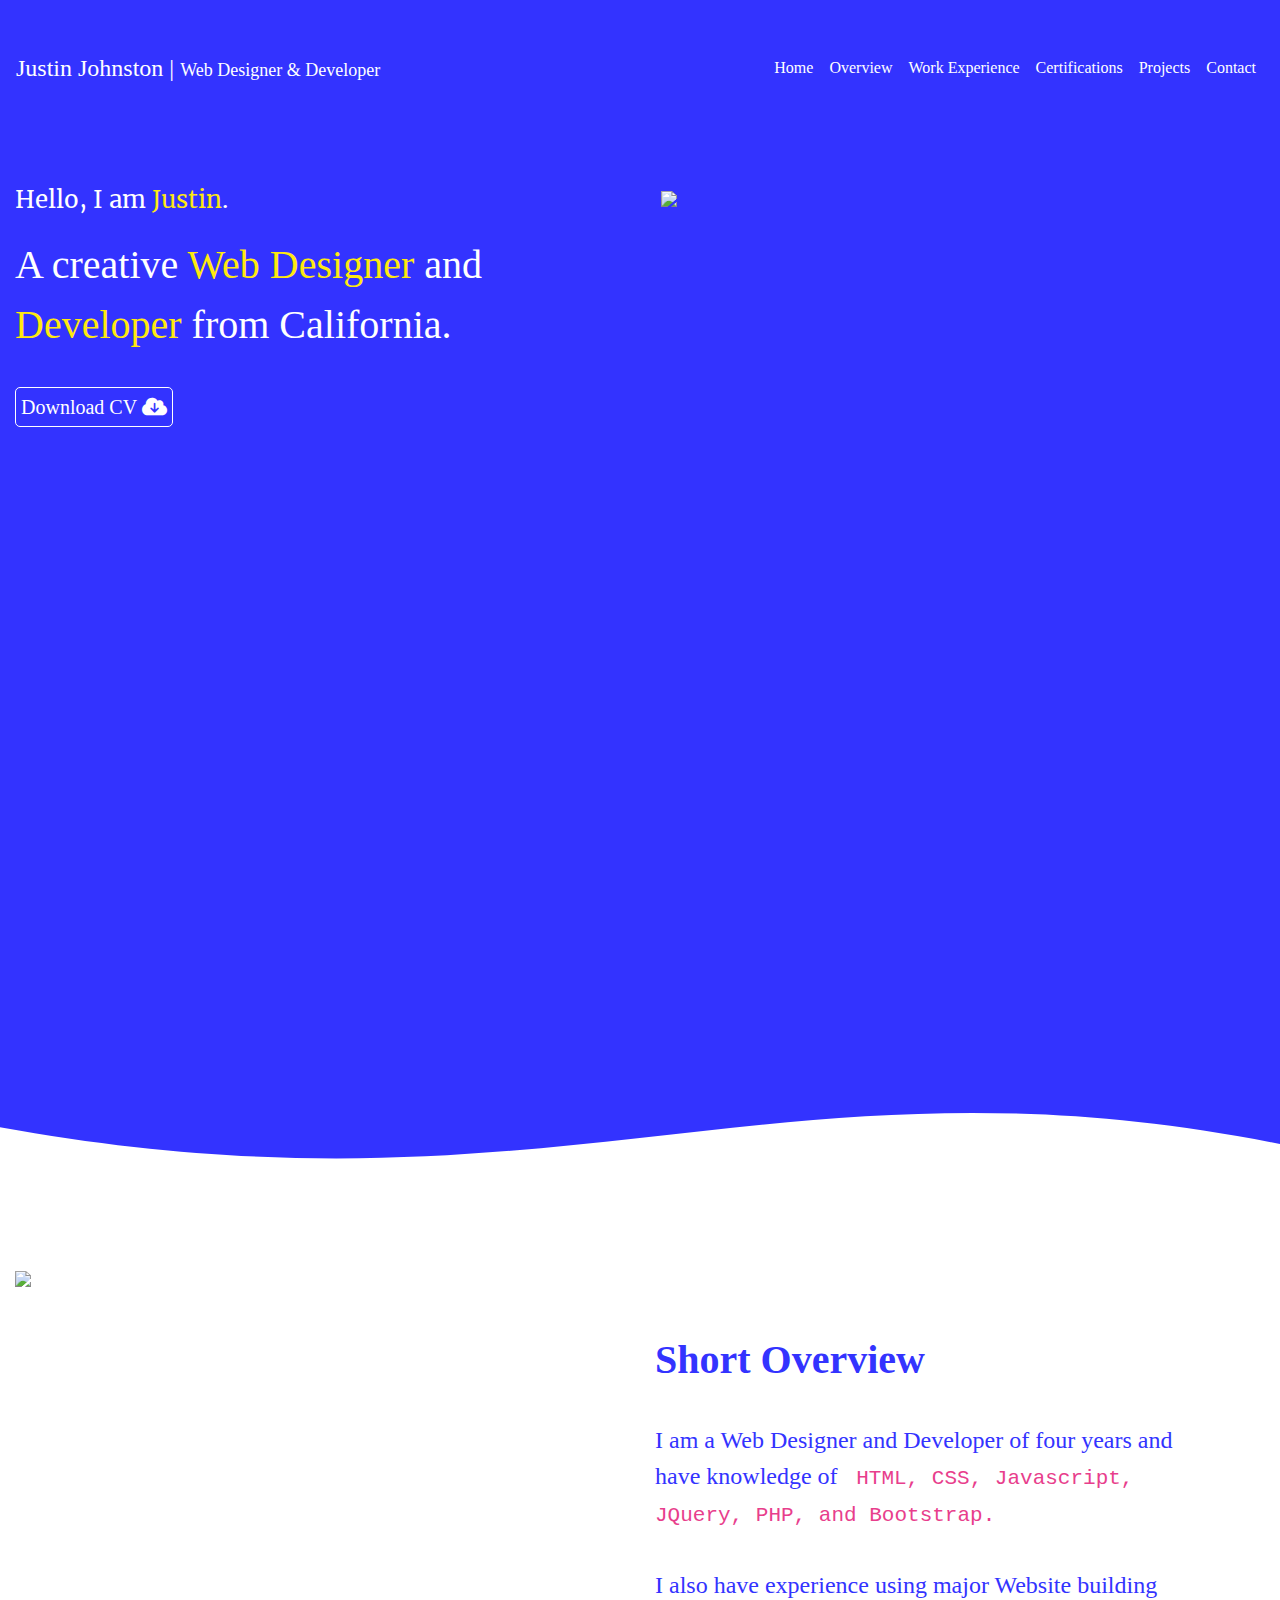
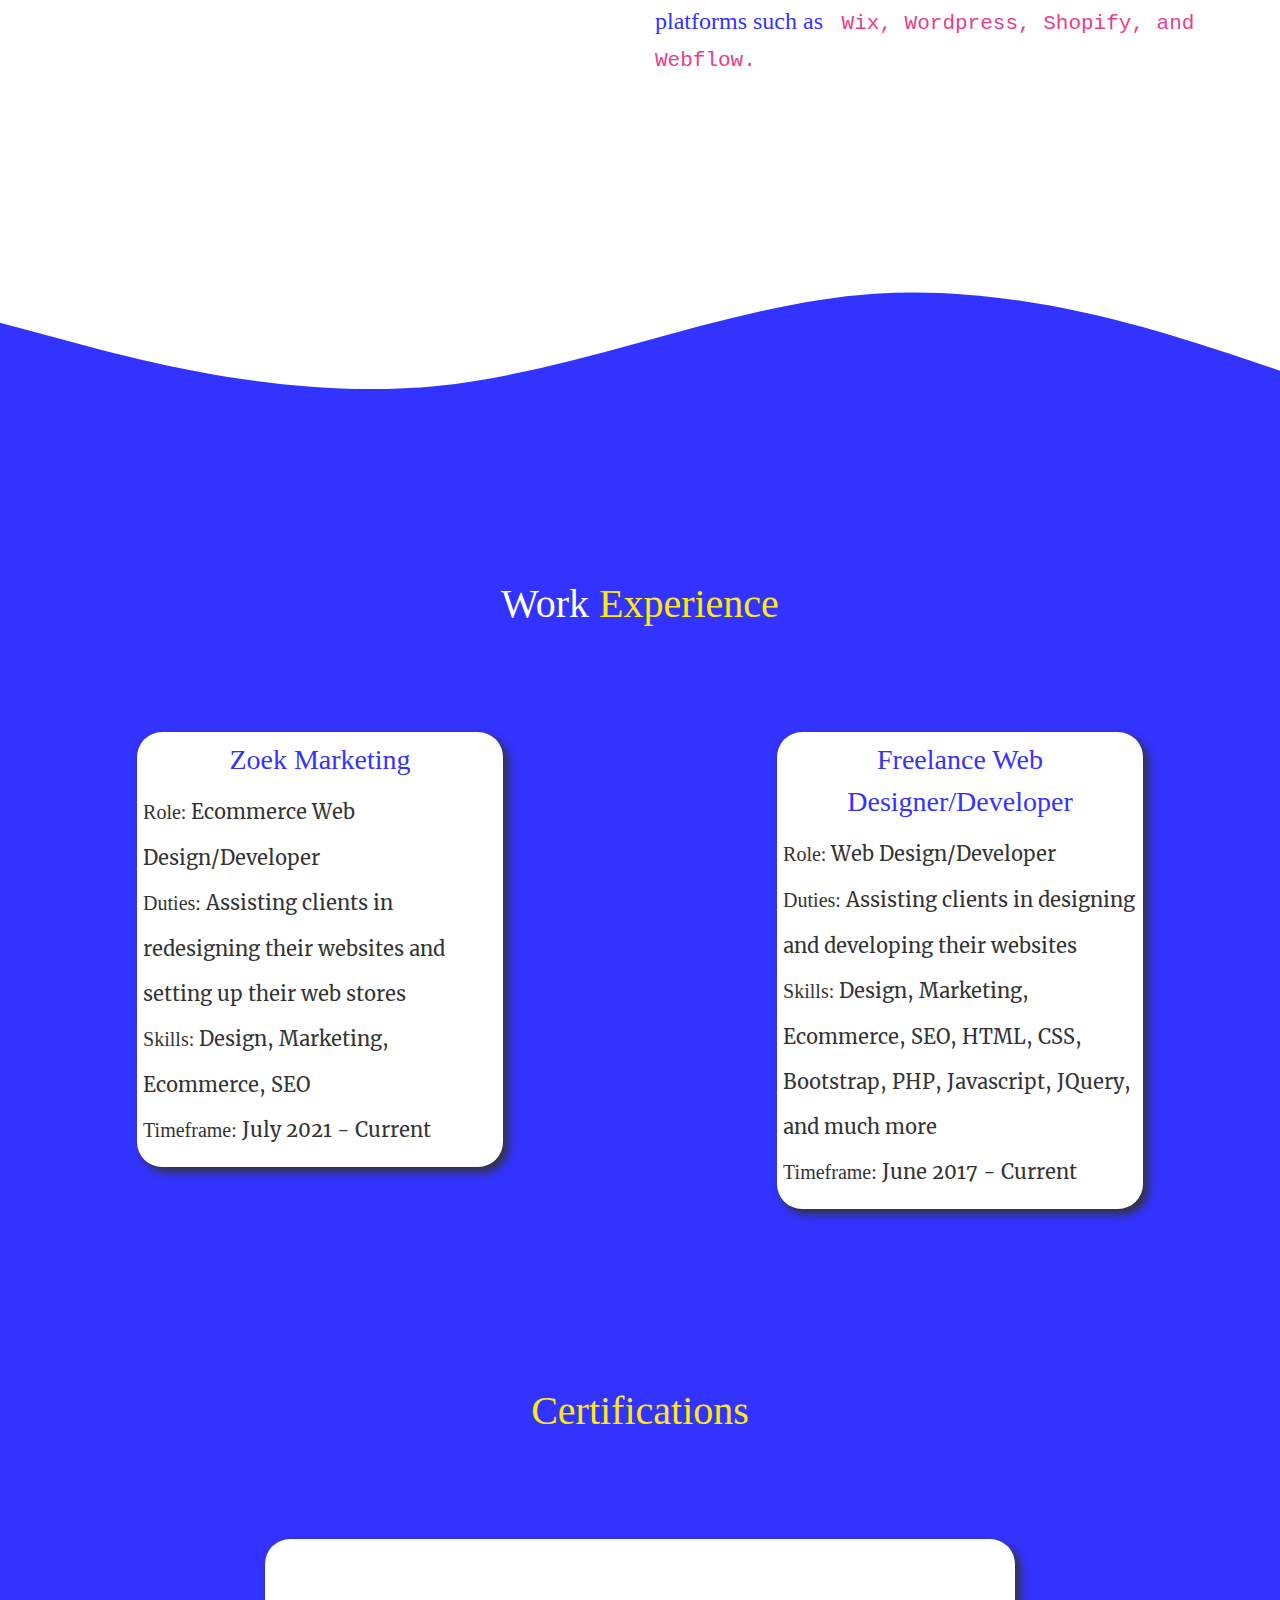
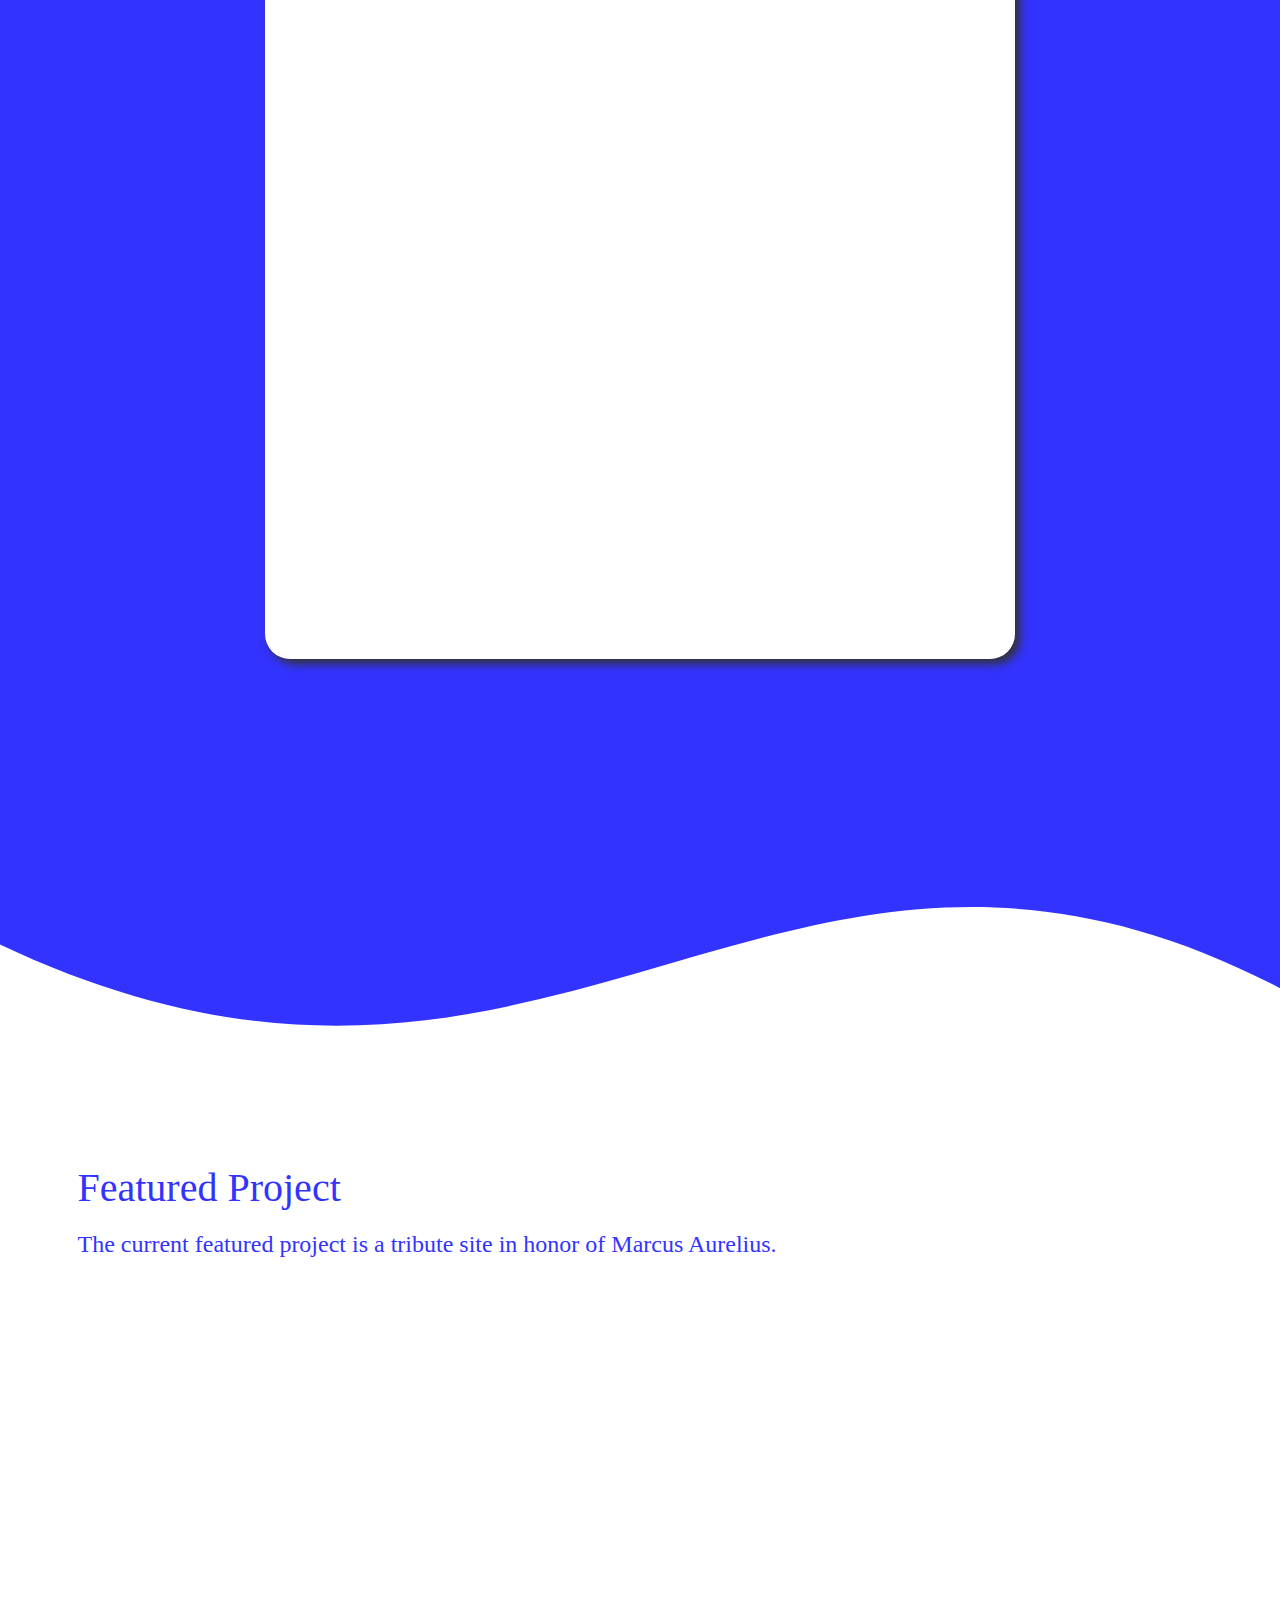
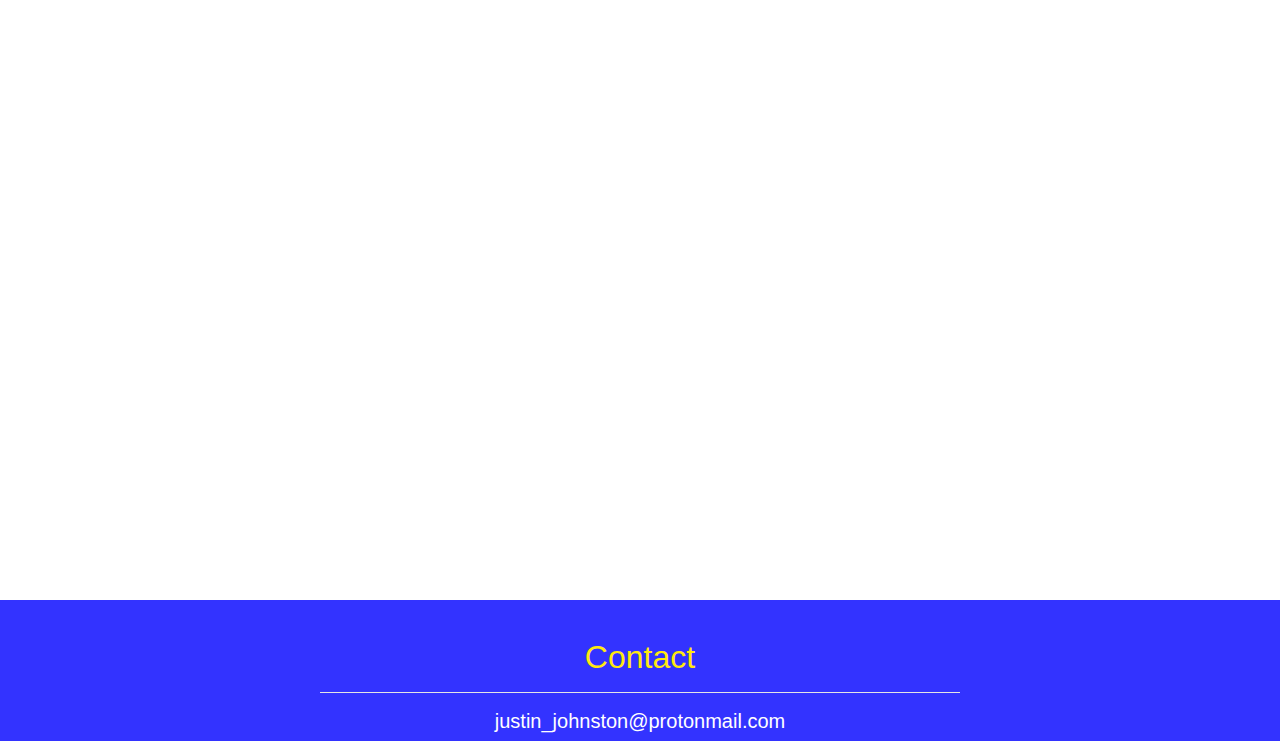
==== index.html @ cf61a72d "Add files via upload" ====
<!DOCTYPE html>
<html lang="en" dir="ltr">
  <head>
    <meta charset="utf-8">
    <meta name="viewport" content="width=device-width, initial-scale=1"/>
    <title>Resume | Justin Johnston</title>
    <link rel="stylesheet" href="https://maxcdn.bootstrapcdn.com/bootstrap/4.0.0/css/bootstrap.min.css" integrity="sha384-Gn5384xqQ1aoWXA+058RXPxPg6fy4IWvTNh0E263XmFcJlSAwiGgFAW/dAiS6JXm" crossorigin="anonymous">
<link rel="stylesheet" href="Justin.css" />


  </head>
  <body class="indexBody" id="bootstrap-override" data-spy="scroll" data-target=".navbar" data-offset="50">
    <div class="jumbotron-fluid">
        <nav class="navbar navbar-expand-lg sticky-top py-2" id="navvi" style="background-color: #3333ff;">
          <a class="navbar-brand Brnd" href="index.html">Justin Johnston | <span class="webDD"> Web Designer & Developer</span></a>
          <button class="navbar-toggler" type="button" data-toggle="collapse" data-target="#navbarSupportedContent" aria-controls="navbarSupportedContent" aria-expanded="false" aria-label="Toggle navigation">
    <span class="navbar-toggler-icon"></span>
  </button>
          <div class="collapse navbar-collapse" id="navbarSupportedContent">
            <ul class="navbar-nav ml-auto">
            <li class="nav-item">
              <a class="nav-link" href="#Home">Home<span class="sr-only">(current)</span></a>
            </li>
            <li class="nav-item">
              <a class="nav-link" href="#Overview">Overview</a>
            </li>
            <li class="nav-item">
              <a class="nav-link" href="#WorkExp">Work Experience</a>
            </li>
            <li class="nav-item">
              <a class="nav-link" href="#Certifications">Certifications</a>
            </li>
            <li class="nav-item">
              <a class="nav-link" href="#Projects">Projects</a>
            </li>
            <li class="nav-item">
              <a class="nav-link" href="#footer">Contact</a>
            </li>
            </ul>
          </div>
        </nav>
<div class="container-fluid" id="Home">
  <div class="row header">
    <div class="col-xs-12 col-lg-5 head1">
      <h4 class="heading2" style="font-family: Merriweather;">Hello, I am <span style="color: #FFE90F;">Justin</span>.</h4>
      <h1 class="heading1">A creative <span style="color: #FFE90F;">Web Designer</span> and <span style="color: #FFE90F;">Developer</span> from California.</h1><br>
      <button onclick="location.href='Justin-Johnston.pdf'">Download CV <span style="font-family: FontAwesome;"></span></button>
    </div>
    <div class="col-xs-12 col-lg-7 head2">
      <img src="images/test.png" class="justin"/>
    </div>
  </div> <!--row | Home-->
</div> <!--container-->

  <div class="container-fluid" style="background-color: white;">
  <div class="row">
    <div class="col" style="height: 150px; overflow: hidden; padding: 0; margin: 0;">
      <svg viewBox="0 0 500 150" preserveAspectRatio="none" style="height: 100%; width: 100vw;">
        <path d="M0.00,92.27 C216.83,192.92 304.30,8.39 500.00,109.03 L500.00,0.00 L0.00,0.00 Z" style="stroke: none;fill: #3333ff;">
        </path>
      </svg>
    </div>
  </div> <!--row | svg-->

  <div class="row" id="Overview">
    <div class="col" style="height: 9vh;">
    </div>
  </div> <!--row | placeholder-->

  <div class="row" style="background-color: white;">
    <div class="col">
      <img class="comp" src="images/web-dev.png"/>
    </div>
    <div class="col abt" style="padding: 5%;">
      <h1 class="heading1"><b>Short Overview</b></h1>
      <br>
      <h4 class="heading1">I am a Web Designer and Developer of four years and have knowledge of <code>&nbsp;HTML, CSS, Javascript, JQuery, PHP, and Bootstrap.</code><br><br> I also have experience using major Website building platforms such as <code>&nbsp;Wix, Wordpress, Shopify, and Webflow.</code></h4>
    </div>
  </div> <!--row | Short Overview-->

  <div class="row" style="background-color: white;">
    <div class="col wave" style="overflow: hidden; bottom: 0; padding: 0; margin: 0;">
      <svg xmlns="http://www.w3.org/2000/svg" viewBox="0 0 1440 320" style="height: 100%;"><path fill="#3333ff" fill-opacity="1" d="M0,192L80,213.3C160,235,320,277,480,261.3C640,245,800,171,960,160C1120,149,1280,203,1360,229.3L1440,256L1440,320L1360,320C1280,320,1120,320,960,320C800,320,640,320,480,320C320,320,160,320,80,320L0,320Z"></path></svg>
    </div>
  </div> <!--row | svg-->

  <div class="row" id="WorkExp" style="padding-top: 15vh; text-align: center; color: white;">
    <div class="col">
      <h1 class="heading1">Work <span style="color: #FFE90F;">Experience</span></h1>
    </div>
  </div> <!--row | Work Experience-->

  <div class="row" id="Boxes" style="padding-top: 10vh;">
    <div class="col-xs-12 col-md-6">
      <div class="box">
        <h3 class="heading1" style="font-family: LatoReg; text-align: center; color:#3333ff;">Zoek Marketing</h3>
        <h5 class="heading2" style="font-family: Merriweather;"><span style="font-family: LatoReg;">Role:</span> Ecommerce Web Design/Developer<br><span style="font-family:LatoReg;">Duties:</span> Assisting clients in redesigning their websites and setting up their web stores<br><span style="font-family: LatoReg;">Skills:</span> Design, Marketing, Ecommerce, SEO<br><span style="font-family: LatoReg;">Timeframe:</span> July 2021 - Current</h5>
      </div> <!--box-->
    </div> <!--col-->
    <div class="col-xs-12 col-md-6">
      <div class="box">
        <h3 class="heading1" style="font-family: LatoReg; text-align: center; color:#3333ff;">Freelance Web Designer/Developer</h3>
        <h5 class="heading2" style="font-family: Merriweather;"><span style="font-family: LatoReg;">Role:</span> Web Design/Developer<br><span style="font-family:LatoReg;">Duties:</span> Assisting clients in designing and developing their websites<br><span style="font-family: LatoReg;">Skills:</span> Design, Marketing, Ecommerce, SEO, HTML, CSS, Bootstrap, PHP, Javascript, JQuery, and much more<br><span style="font-family: LatoReg;">Timeframe:</span> June 2017 - Current</h5>
      </div> <!--box-->
    </div> <!--col-->
  </div> <!--row | Boxes-->

  <div class="row" id="Certifications" style="background-color: #3333ff; padding-top: 15vh; text-align: center; color: white;">
    <div class="col">
      <h1 class="heading1" style="color: #FFE90F;">Certifications</h1>
    </div>
  </div> <!--row-->

  <div class="row" style="padding-top: 10vh; padding-bottom: 5vh; background-color: #3333ff;">
    <div class="col" style="background-color: #3333ff">
      <div class="box certbox1">

      </div> <!--box-->
    </div> <!--col-->
  </div> <!--row-->

  <div class="row">
    <div class="col" style="padding: 0; margin: 0;">
      <svg viewBox="0 0 500 150" preserveAspectRatio="none" style="height: 100%; width: 100%;">
        <path d="M0.00,92.27 C216.83,192.92 304.30,8.39 500.00,109.03 L500.00,0.00 L0.00,0.00 Z" style="stroke: none;fill: #3333ff;">
        </path>
      </svg>
    </div>
  </div> <!--row | svg-->

  <div class="row" id="Projects">
    <div class="col-12" style="color: #3333ff;">
      <h1 class="heading1">Featured Project</h1>
      <h4 class="heading1">The current featured project is a tribute site in honor of Marcus Aurelius.</h4>
    </div>
    <div class="col-12 grid-container pt-5">
      <div class="no1" onclick="location.href='Tribute.html'">
      </div>
      <div class="no2" onclick="location.href='Tribute.html'">
      </div>
      <div class="no3" onclick="location.href='Tribute.html'">
      </div>
      <div class="no4" onclick="location.href='Tribute.html'">
      </div>
      <div class="no5" onclick="location.href='Tribute.html'">
      </div>
      <div class="no6" onclick="location.href='Tribute.html'">
      </div>
      <div class="no7" onclick="location.href='Tribute.html'">
      </div>
      <div class="no8" onclick="location.href='Tribute.html'">
      </div>
      <div class="no9" onclick="location.href='Tribute.html'">
      </div>
    </div>
  </div> <!--row | Projects-->
</div> <!--container -->


<div class="container-fluid">
          <div class="row" id="footer">
            <div class="col">
              <h3 class="aa" style="color: #FFE90F; text-align: center;">Contact</h3>
              <hr style="background-color: white; width: 50vw;">
              <h5 class="bb" style="color: white; text-align: center;"><a href="mailto:justin_johnston@protonmail.com" target="_blank" style="text-decoration: none; color: white;">justin_johnston@protonmail.com</a></h5>
            </div>

            </div>
        </div><!--row-->
</div> <!--container-->

        <script src="https://code.jquery.com/jquery-3.2.1.slim.min.js" integrity="sha384-KJ3o2DKtIkvYIK3UENzmM7KCkRr/rE9/Qpg6aAZGJwFDMVNA/GpGFF93hXpG5KkN" crossorigin="anonymous"></script>
        <script src="https://cdnjs.cloudflare.com/ajax/libs/popper.js/1.12.9/umd/popper.min.js" integrity="sha384-ApNbgh9B+Y1QKtv3Rn7W3mgPxhU9K/ScQsAP7hUibX39j7fakFPskvXusvfa0b4Q" crossorigin="anonymous"></script>
        <script src="https://maxcdn.bootstrapcdn.com/bootstrap/4.0.0/js/bootstrap.min.js" integrity="sha384-JZR6Spejh4U02d8jOt6vLEHfe/JQGiRRSQQxSfFWpi1MquVdAyjUar5+76PVCmYl" crossorigin="anonymous"></script>
  </body>
</html>
---- Justin.css ----
@font-face {
  font-family: Merriweather;
  src: url('Merriweather-Regular.ttf');
}
@font-face {
  font-family: LatoReg;
  src:url('Lato-Black.ttf');
}
@font-face {
  font-family: FontAwesome;
  src: url('FontAwesome.otf');
}
@font-face {
  font-family: TrajanRegular;
  src: url('TrajanRegular.ttf');
}
@font-face {
  font-family: TrajanBold;
  src: url('TrajanBold.ttf');
}


body {
  overflow-x: hidden;
  max-width: 100vw;
  background-color: #3333ff;
}
nav {
  min-height: 15vh;
  font-family: LatoReg;
}

.navbar-toggler-icon {
  color: white;
  font-family: FontAwesome;
  font-size: 1.15em;
  padding-top: 5px;
}

/* -- SMALL COMPUTER -- */
@media only screen and (max-width: 1200px) {
  .navbar ul li a {
    font-size: .95em;
  }
}
/* -- TABLET -- */
@media only screen and (max-width: 768px) {
  .navbar ul li a {
    font-size: .95em;
  }
}


.navbar ul li a {
color: white;}
@media only screen and (min-width:601px) {
.navbar ul li a:hover {
color:#FFE90F;}
}

.heading1 {
  font-family: LatoReg;
  line-height: 1.5;
}

.heading2 {
  font-family: LatoReg;
  line-height: 2.25;
}

button {
  padding-left: 1%;
  padding-right: 1%;
  padding-top: 0.8%;
  padding-bottom: 0.8%;
  border: 1px solid white;
  border-radius: 5px;
  background-color: #3333ff;
  font-family: LatoReg;
  font-size: 1.25em;
  transition: ease .5s;
  color: white;
  cursor: pointer;
}
button:hover {
  background-color: white;
  color: #3333ff;

}

.Brnd {
  font-size:1.5em;
  color: white;
}
@media only screen and (min-width: 601px) {
.Brnd:hover {
  color: #FFE90F;
}
}
@media only screen and (max-width: 600px) {
  .Brnd {
    font-size:1.2em;
  }
}
.webDD {
  font-size: .75em;
}
@media only screen and (max-width: 600px) {
  .webDD {
    font-size:.8em;
  }
}

.header {
  height: 100vh;
  color: white;
}
@media only screen and (max-width: 600px) {
  .header {
    height: 120vh;
  }
}


  .head1 {
    padding-top: 3%;
  }
  .head2 {
    padding-top: 4%;
    padding-left: 10%;
  }

/* -- TABLET -- */
@media only screen and (max-width: 768px) {}

/* -- MOBILE PHONE -- */
@media only screen and (max-width: 600px) {
  .head1 {
    padding-top: 0;
  }
  .head2 {
    padding-bottom: 0;
    padding-top: 5%;
  }
}

.justin {
  height: 50%;
  top: 0;
}


/* -- MOBILE PHONE -- */
@media only screen and (max-width: 600px) {
  .justin {
    height: 250px;
    width: 300px;
  }
}

#Overview {
  background-color: white;
}

.comp{
  animation: mover 1.5s infinite  alternate;
}
@keyframes mover {
    0% { transform: translateY(0); }
    100% { transform: translateY(-20px); }
}
@media only screen and (max-width:600px) {
  .comp {
    width: 90vw;
  }
}

.abt {
  color: #3333ff;
  font-family: Merriweather;
}

.wave {

}

#WorkExp {
  background-color: #3333ff;
}

#Boxes {
  padding-bottom: 3%;
  background-color: #3333ff;
}

.box {
  background-color: white;
  border-radius: 25px;
  padding: 1%;
  width: 60%;
  margin: auto;
  color: #333;
  box-shadow: 5px 5px 10px #333;
}
@media only screen and (max-width: 600px) {
  .box {
    margin-top: 1%;
    margin-bottom: 1%;
    width: 80vw;
  }
}

.certbox1 {
  background-image: url('images/RespWebDevCert.png');
  background-repeat: no-repeat;
  background-position: center;
  background-size: contain;
  height: 80vh;
}
@media only screen and (max-width: 600px) {
  .certbox1 {
    width: 90vw;
    height: 60vh;
    background-size: cover;
  }
}

#Projects {
  padding: 5%;
  height: auto;
}
@media only screen and (max-width: 600px) {
  #Projects {
  }
}

.grid-container {
  display: grid;
  grid-template-columns: repeat(3, auto);
  grid-template-rows: repeat(3, 30vh);
  grid-gap: 5px;
}

a.fill-div {
    display: block;
    height: 100%;
    width: 100%;
    text-decoration: none;
}

/* -- COMPUTER -- */
@media only screen and (min-width: 1220px) {
  .grid-container:hover > div {
    opacity: 0.5;
  }
  .grid-container:hover > div:hover {
    opacity: 1;
    transform: scale(1.05);
  }
  .grid-container > div {
    transition: 0.5s ease;
    cursor: pointer;
  }
}

/* -- MOBILE PHONE --*/
@media only screen and (max-width: 600px) {
  .grid-container {
    display: grid;
    grid-template-columns: auto;
    grid-template-rows: auto;
    grid-gap: 0;
  }
}

.no1, .no2, .no3, .no4, .no5, .no6, .no7, .no8, .no9 {
  background-image: url('images/head.jpg');
  background-repeat: no-repeat;
  background-size: 307%;
}

.no1 {
  background-position: 0% 0%;
}

.no2 {
  background-position: 49% 0%;
}

.no3 {
  background-position: 98% 0%;
}

.no4 {
  background-position: 0% 43%;
}

.no5 {
  background-position: 49% 43%;
}

.no6 {
  background-position: 98% 43%;
}

.no7 {
  background-position: 0% 87%;
}

.no8 {
  background-position: 49% 87%;
}

.no9 {
  background-position: 98% 87%;
}



/* !!!!!!!!!!!!!!!!!!!!!!!!!!!!!!!!!!!!!!!!!!!!!!!!!


Check so that above mobile portrait view there can still be boxes, but fewer of them to make the picture and change the background size


!!!!!!!!!!!!!!!!!!!!!!!!!!!!!!!!!!!!!!!!!!!!!!!!!!!!*/

/* -- TABLET -- */
@media only screen and (max-width: 768px) {
  .no1, .no2, .no3, .no4, .no5, .no6 {
    background-image: url('images/head.jpg');
    background-repeat: no-repeat;
    background-size: 310%;
  }

  .no1 {
    background-position: 0% 0%;
  }

  .no2 {
    background-position: 49% 0%;
  }

  .no3 {
    background-position: 98% 0%;
  }

  .no4 {
    background-position: 0% 75%;
  }

  .no5 {
    background-position: 49% 75%;
  }

  .no6 {
    background-position: 98% 75%;
  }

  .no7 {
    display: none;
  }

  .no8 {
    display: none;
  }

  .no9 {
    display: none;
  }
}

/* -- MOBILE PHONE -- */
@media only screen and (max-width: 600px) {
  .no1 {
    height: 100vh;
    width: 85vw;
    background-image: url('images/screenMA.png');
    background-repeat: no-repeat;
    background-size: cover;
    background-position: 20% 50%;
  }
  .no2, .no3, .no4, .no5, .no6, .no7, .no8, .no9 {
    display: none;
  }
}

.specialHeading {
  font-size: 2.5em;
  font-family: TrajanBold;
  line-height: 2.25;
  color: white;
  text-align: center;
}
@media only screen and (max-width: 600px) {
  .specialHeading {
    font-size: 2em;
  }
}

#footer {
  height: 10vh;
  margin-top: 3%;
  background-color: #3333ff;
}

/*--------------------------------------------------
Marcus Aurelius Page css
----------------------------------------------*/

.M-A-Head {
  background-image: url('images/marcusaurelius.jpg');
  background-repeat: no-repeat;
  background-size: cover;
  background-attachment: fixed;
  height: 100vh;
}

.butuh {
  height: 100%;
  width: 100%;
  padding-top: 3%;
  padding-left: 15%;
  font-family: TrajanBold;
  text-align: center;
  color: white;
}
@media only screen and (max-width: 600px) {
  .M-A-Head {
    background-position: 40% 50%;
  }
  .butuh {
    height: 100%;
    width: 100%;
    padding-top: 20%;
    padding-left: 0;
    font-family: TrajanBold;
    text-align: center;
    color: white;
  }
}

.maintro {
  height: auto;
}
@media only screen and (max-width: 600px) {
  .maintro {
    height:auto;
  }
}

.ma1 {
  padding: 3%;
}

.ma2 {
  background: url('images/ma.jpg');
  background-attachment: fixed;
  background-position: 50% 40%;
  background-repeat: no-repeat;
  background-size: cover;
}



.madivide {
  height: 100vh;
}

.ma3 {
  background: url('images/ma6.jpg');
  background-attachment: fixed;
  background-position: top center;
  background-repeat: no-repeat;
  background-size: cover;
}




.ma4 {
  padding: 3%;
}
@media only screen and (max-width: 600px) {
  .ma4 {
    padding-top: 0;
  }
}

.ma5 {
    background: url('images/med.jpg');
    background-attachment: fixed;
    background-repeat: no-repeat;
    background-position: -30% 50%;
    background-size: contain;

}

.mamed {
  height: 100vh;
}

.ma6 {
  padding: 5%;
  background-color: black;
  color: white;
}

.ma7 {
  background: url('images/ma1.jpg');
  background-attachment: fixed;
  background-repeat: no-repeat;
  background-size: cover;
  height: 100vh;
}

.ma8 {
  padding: 3%;
}

.aa {
  font-size: 2em;
}

.bb {
  font-size: 1.25em;
}

@media only screen and (max-width: 600px) {
  .aa {
    font-size: 1.8em;
  }
}

@media only screen and (max-width: 600px) {
  .bb {
    font-size: 1.1em;
  }
}

@media only screen and (max-width: 600px) {
  .ma3 {
    background: url('images/ma6.jpg');
    background-attachment: fixed;
    background-position: left;
    background-repeat: no-repeat;
    background-size: cover;
    height: 80vh;
  }
  .ma5 {
    background: url('images/med.jpg');
    background-attachment: fixed;
    background-repeat: no-repeat;
    background-position: center;
    background-size: cover;
    height: 100vh;
  }
  .ma6 {
    height: 100vh;
  }
}
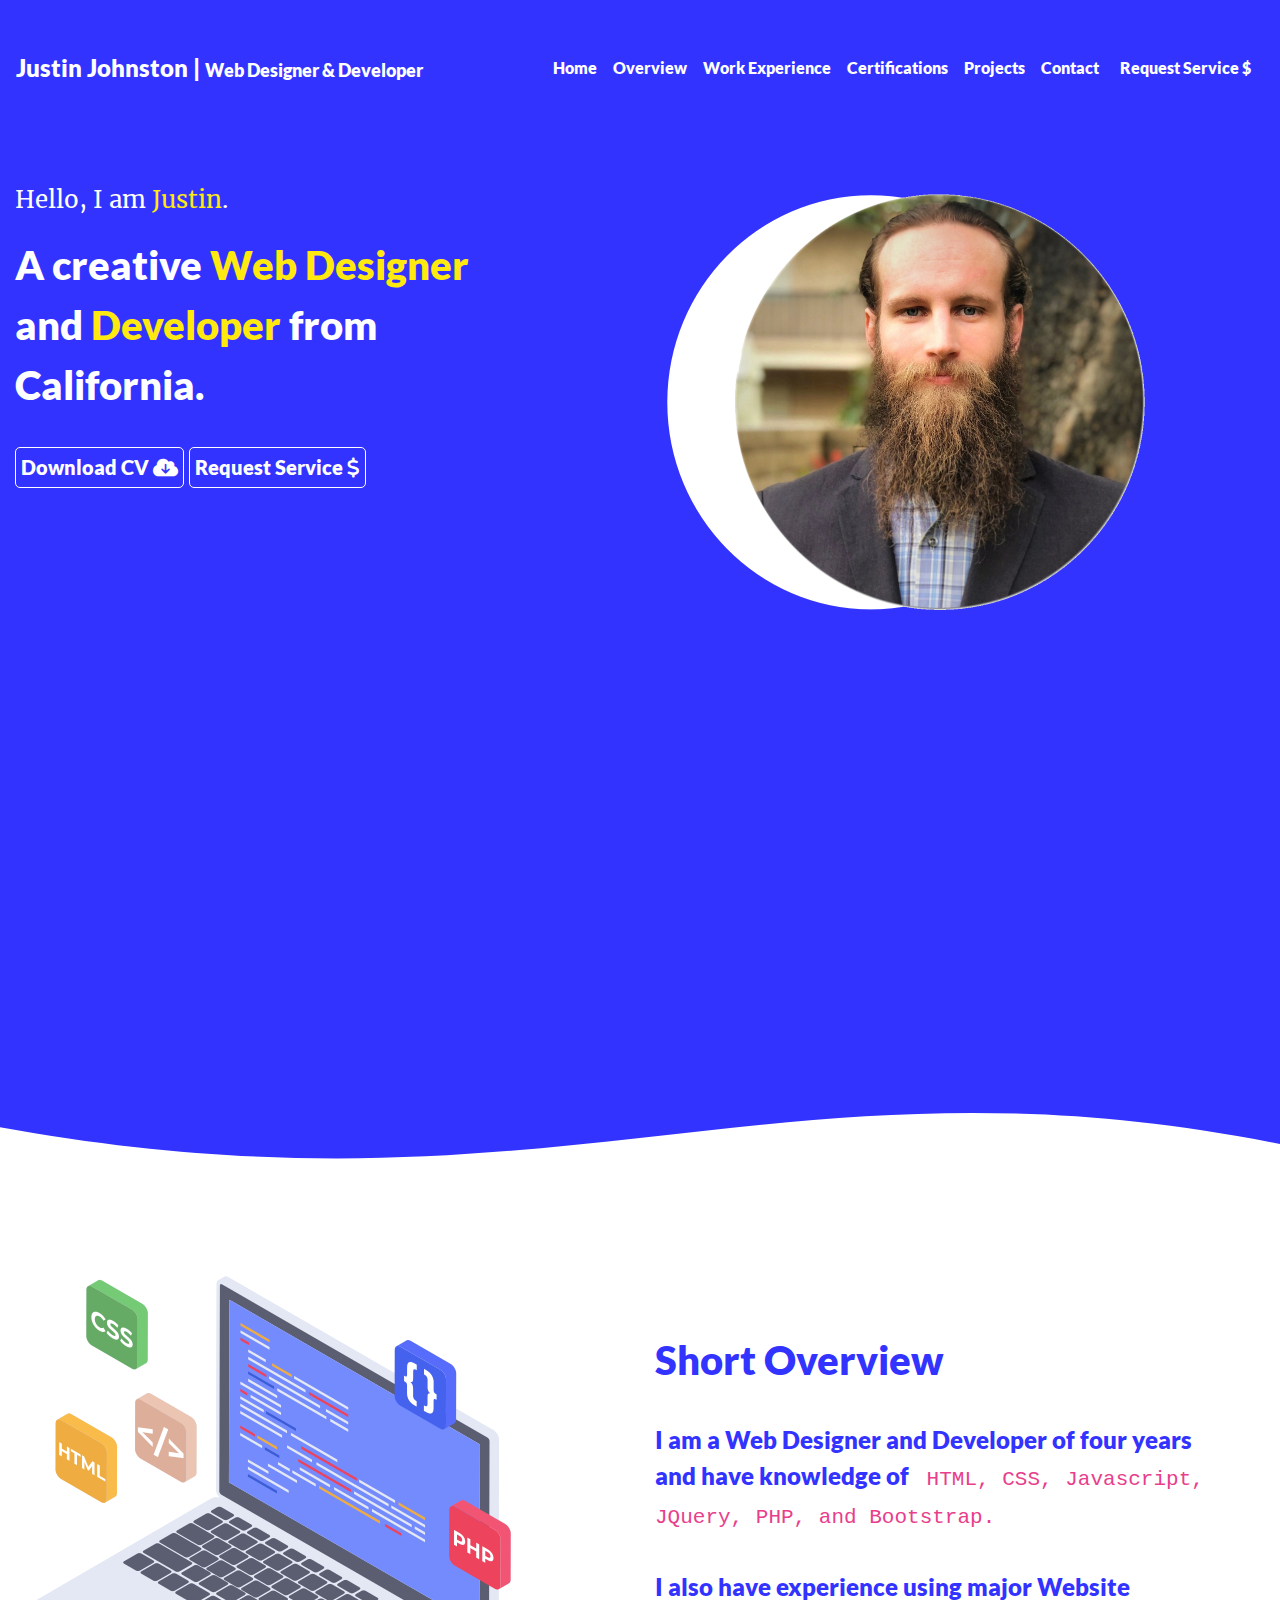
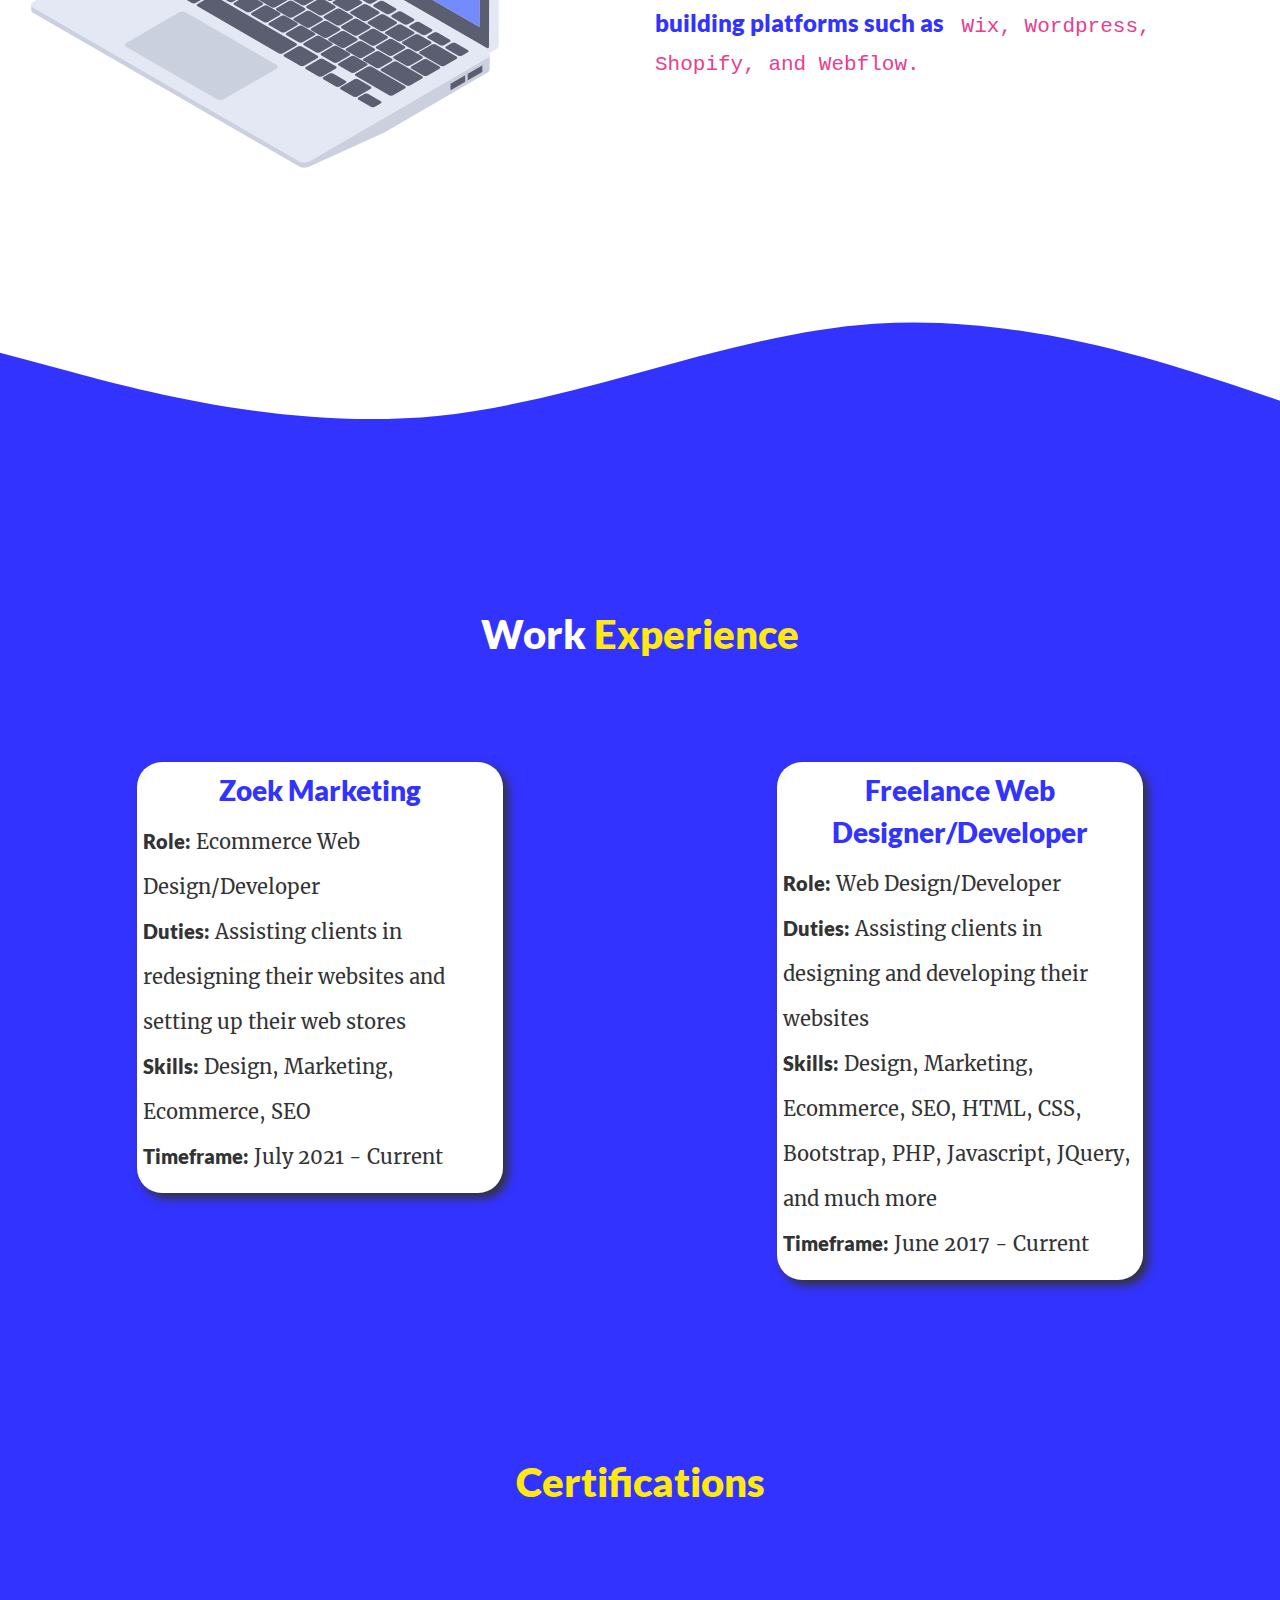
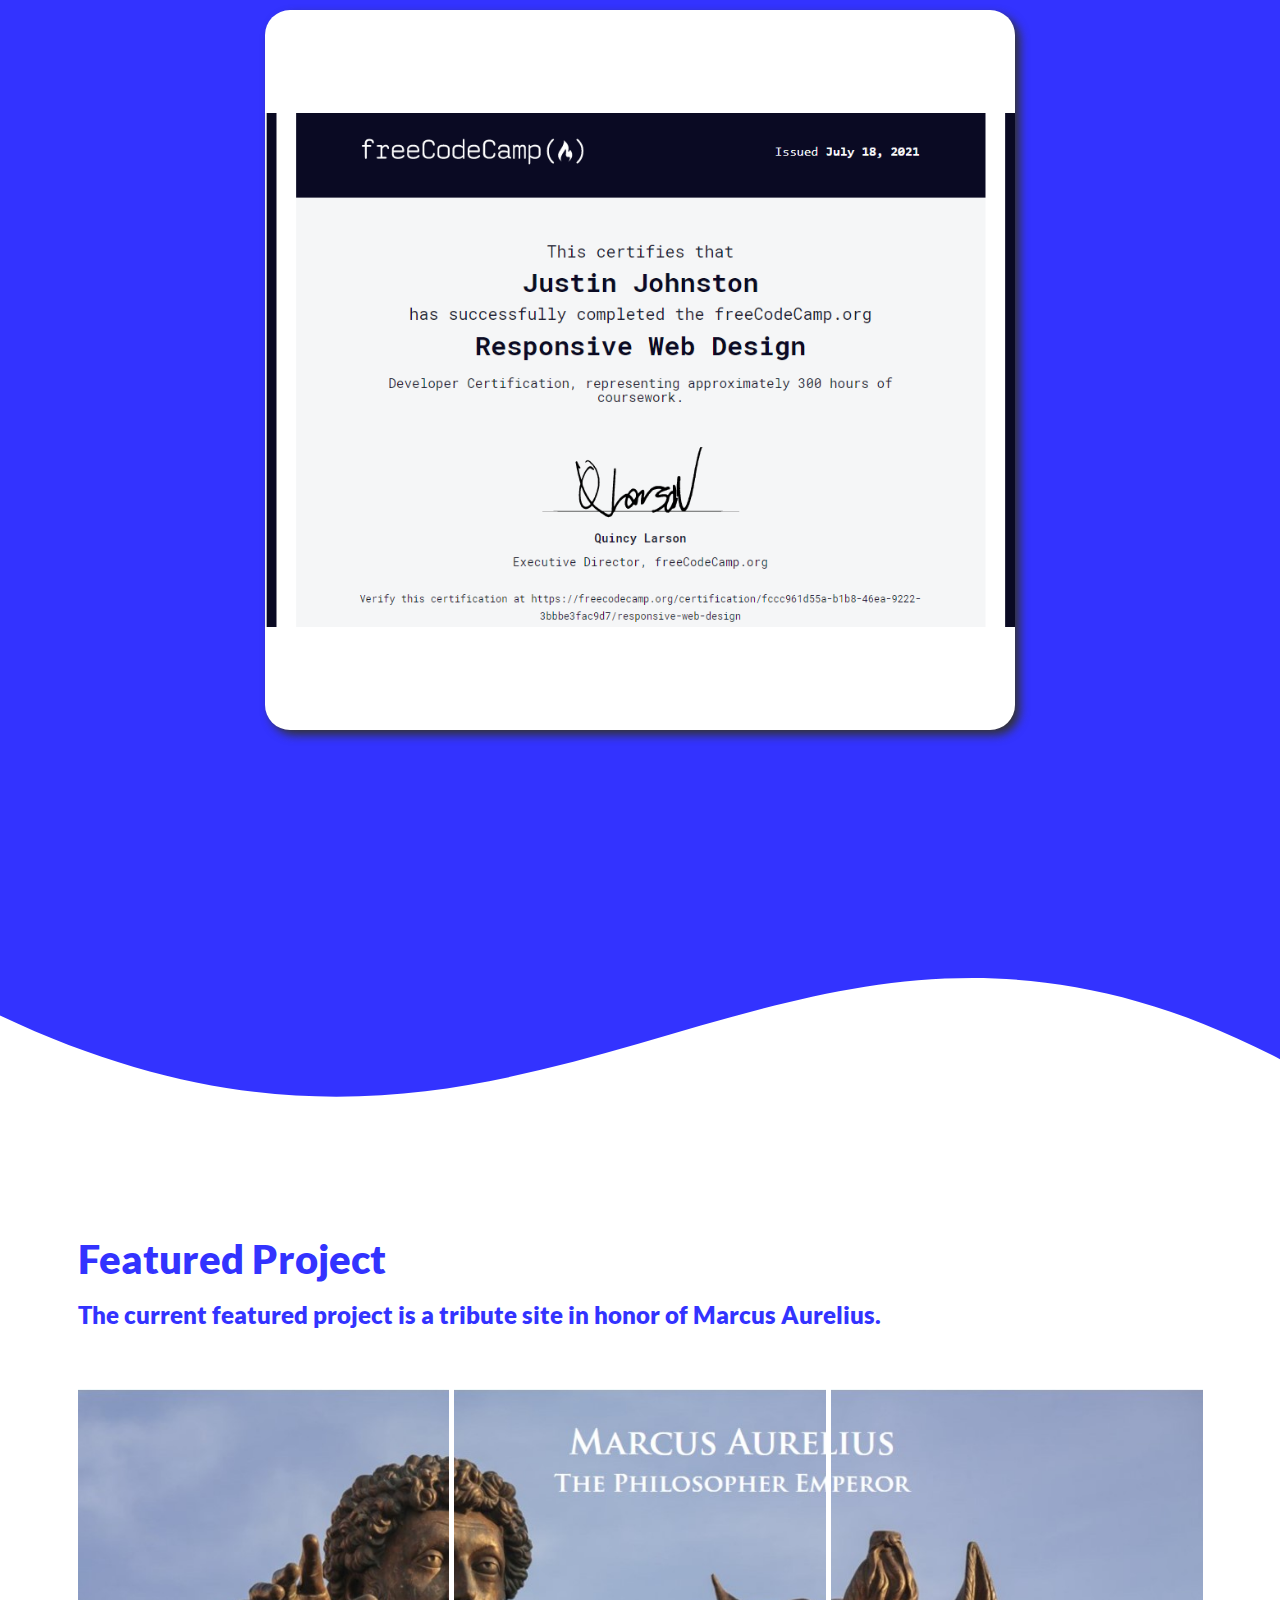
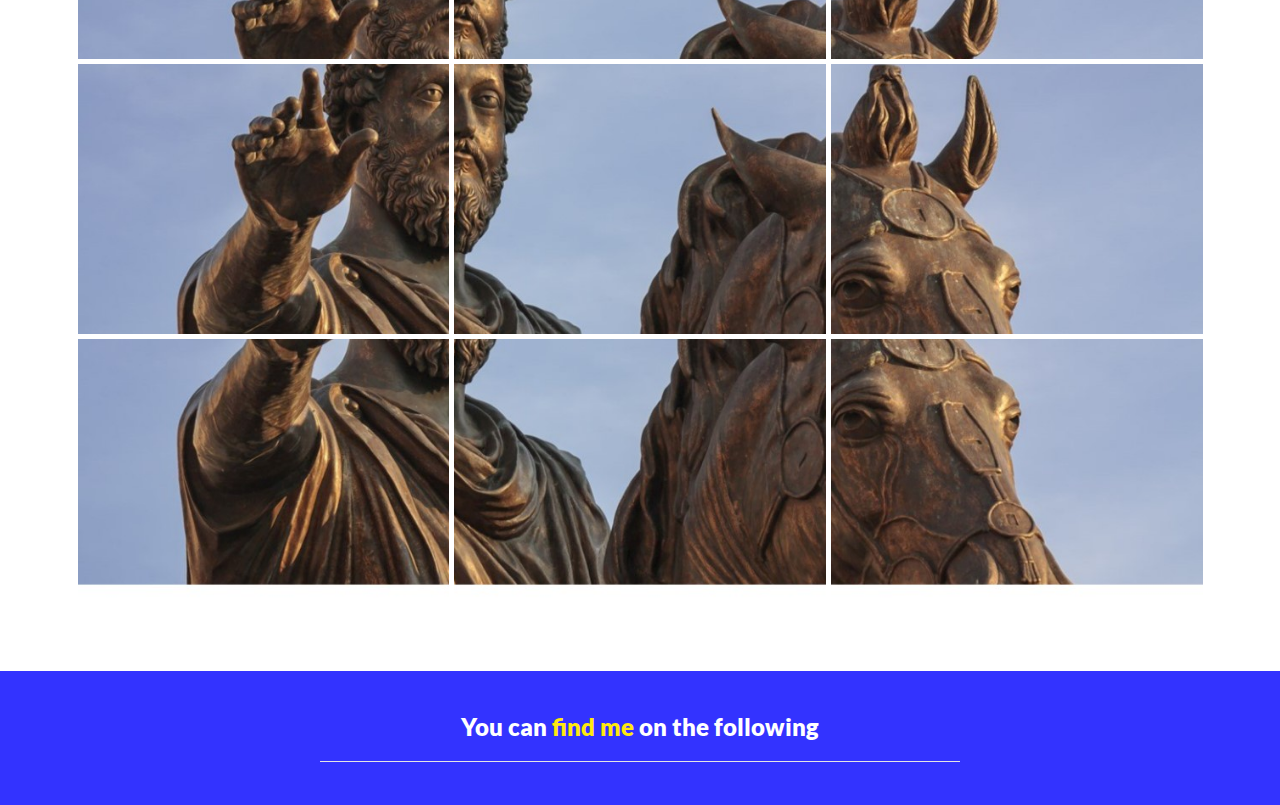
==== commit d8ea59cb: "Updated index.html" ====
--- a/index.html
+++ b/index.html
@@ -1,176 +1,185 @@
 <!DOCTYPE html>
-<html lang="en" dir="ltr">
-  <head>
-    <meta charset="utf-8">
-    <meta name="viewport" content="width=device-width, initial-scale=1"/>
-    <title>Resume | Justin Johnston</title>
-    <link rel="stylesheet" href="https://maxcdn.bootstrapcdn.com/bootstrap/4.0.0/css/bootstrap.min.css" integrity="sha384-Gn5384xqQ1aoWXA+058RXPxPg6fy4IWvTNh0E263XmFcJlSAwiGgFAW/dAiS6JXm" crossorigin="anonymous">
-<link rel="stylesheet" href="Justin.css" />
+<html dir="ltr" lang="en">
 
+<head>
+	<meta charset="utf-8">
+	<meta content="width=device-width, initial-scale=1" name="viewport">
+	<title>Resume | Justin Johnston</title>
+	<link href="https://maxcdn.bootstrapcdn.com/bootstrap/4.0.0/css/bootstrap.min.css" rel="stylesheet">
+	<link href="Justin.css" rel="stylesheet"> </head>
 
-  </head>
-  <body class="indexBody" id="bootstrap-override" data-spy="scroll" data-target=".navbar" data-offset="50">
-    <div class="jumbotron-fluid">
-        <nav class="navbar navbar-expand-lg sticky-top py-2" id="navvi" style="background-color: #3333ff;">
-          <a class="navbar-brand Brnd" href="index.html">Justin Johnston | <span class="webDD"> Web Designer & Developer</span></a>
-          <button class="navbar-toggler" type="button" data-toggle="collapse" data-target="#navbarSupportedContent" aria-controls="navbarSupportedContent" aria-expanded="false" aria-label="Toggle navigation">
-    <span class="navbar-toggler-icon"></span>
-  </button>
-          <div class="collapse navbar-collapse" id="navbarSupportedContent">
-            <ul class="navbar-nav ml-auto">
-            <li class="nav-item">
-              <a class="nav-link" href="#Home">Home<span class="sr-only">(current)</span></a>
-            </li>
-            <li class="nav-item">
-              <a class="nav-link" href="#Overview">Overview</a>
-            </li>
-            <li class="nav-item">
-              <a class="nav-link" href="#WorkExp">Work Experience</a>
-            </li>
-            <li class="nav-item">
-              <a class="nav-link" href="#Certifications">Certifications</a>
-            </li>
-            <li class="nav-item">
-              <a class="nav-link" href="#Projects">Projects</a>
-            </li>
-            <li class="nav-item">
-              <a class="nav-link" href="#footer">Contact</a>
-            </li>
-            </ul>
-          </div>
-        </nav>
-<div class="container-fluid" id="Home">
-  <div class="row header">
-    <div class="col-xs-12 col-lg-5 head1">
-      <h4 class="heading2" style="font-family: Merriweather;">Hello, I am <span style="color: #FFE90F;">Justin</span>.</h4>
-      <h1 class="heading1">A creative <span style="color: #FFE90F;">Web Designer</span> and <span style="color: #FFE90F;">Developer</span> from California.</h1><br>
-      <button onclick="location.href='Justin-Johnston.pdf'">Download CV <span style="font-family: FontAwesome;"></span></button>
-    </div>
-    <div class="col-xs-12 col-lg-7 head2">
-      <img src="images/test.png" class="justin"/>
-    </div>
-  </div> <!--row | Home-->
-</div> <!--container-->
+<body class="indexBody" data-offset="50" data-spy="scroll" data-target=".navbar" id="bootstrap-override">
+	<div class="jumbotron-fluid">
+		<nav class="navbar navbar-expand-lg sticky-top py-2" id="navvi" style="background-color: #3333ff;"> <a class="navbar-brand Brnd" href="index.html">Justin Johnston | <span class="webDD">Web Designer & Developer</span></a>
+			<button aria-controls="navbarSupportedContent" aria-expanded="false" aria-label="Toggle navigation" class="navbar-toggler" data-target="#navbarSupportedContent" data-toggle="collapse" type="button"><span class="navbar-toggler-icon"></span></button>
+			<div class="collapse navbar-collapse" id="navbarSupportedContent">
+				<ul class="navbar-nav ml-auto">
+					<li class="nav-item"> <a class="nav-link" href="#Home">Home<span class="sr-only">(current)</span></a> </li>
+					<li class="nav-item"> <a class="nav-link" href="#Overview">Overview</a> </li>
+					<li class="nav-item"> <a class="nav-link" href="#WorkExp">Work Experience</a> </li>
+					<li class="nav-item"> <a class="nav-link" href="#Certifications">Certifications</a> </li>
+					<li class="nav-item"> <a class="nav-link" href="#Projects">Projects</a> </li>
+					<li class="nav-item"> <a class="nav-link" href="#footer">Contact</a> </li>
+				</ul>
+				<a href="https://fiverr.com/justin_johnston"><button class="btn buyNowBtnNav my-2 my-sm-0" type="submit">Request Service $</button></a>
+			</div>
+		</nav>
+		<div class="container-fluid" id="Home">
+			<div class="row header">
+				<div class="col-xs-12 col-lg-5 head1">
+					<h4 class="heading2" style="font-family: Merriweather;">Hello, I am <span style="color: #FFE90F;">Justin</span>.</h4>
+					<h1 class="heading1">A creative <span style="color: #FFE90F;">Web Designer</span> and <span style="color: #FFE90F;">Developer</span> from California.</h1>
+					<br>
+					<button onclick="location.href='Justin-Johnston.pdf'">Download CV <span style="font-family: FontAwesome;"></span></button>
+					<a href="https://fiverr.com/justin_johnston"><button class="buyNowBtn" type="submit" value="">Request Service <span style="font-family: FontAwesome;">$</span></button></a>
+				</div>
+				<div class="col-xs-12 col-lg-7 head2"><img class="justin" src="images/test.png"> </div>
+			</div>
+			<!--row | Home-->
+		</div>
+		<!--container-->
+		<div class="container-fluid" style="background-color: white;">
+			<div class="row">
+				<div class="col" style="height: 150px; overflow: hidden; padding: 0; margin: 0;">
+					<svg preserveaspectratio="none" style="height: 100%; width: 100vw;" viewbox="0 0 500 150">
+						<path d="M0.00,92.27 C216.83,192.92 304.30,8.39 500.00,109.03 L500.00,0.00 L0.00,0.00 Z" style="stroke: none;fill: #3333ff;"> </path>
+					</svg>
+				</div>
+			</div>
+			<!--row | svg-->
+			<div class="row" id="Overview">
+				<div class="col" style="height: 9vh;"> </div>
+			</div>
+			<!--row | placeholder-->
+			<div class="row" style="background-color: white;">
+				<div class="col"><img class="comp" src="images/web-dev.png"> </div>
+				<div class="col abt" style="padding: 5%;">
+					<h1 class="heading1"><b>Short Overview</b>
+					</h1>
+					<br>
+					<h4 class="heading1">I am a Web Designer and Developer of four years and have knowledge of <code>&nbsp;HTML, CSS, Javascript, JQuery, PHP, and Bootstrap.</code><br>
+					<br>
+					I also have experience using major Website building platforms such as <code>&nbsp;Wix, Wordpress, Shopify, and Webflow.</code></h4> </div>
+			</div>
+			<!--row | Short Overview-->
+			<div class="row" style="background-color: white;">
+				<div class="col wave" style="overflow: hidden; bottom: 0; padding: 0; margin: 0;">
+					<svg style="height: 100%;" viewbox="0 0 1440 320" xmlns="http://www.w3.org/2000/svg">
+						<path d="M0,192L80,213.3C160,235,320,277,480,261.3C640,245,800,171,960,160C1120,149,1280,203,1360,229.3L1440,256L1440,320L1360,320C1280,320,1120,320,960,320C800,320,640,320,480,320C320,320,160,320,80,320L0,320Z" fill="#3333ff" fill-opacity="1"> </path>
+					</svg>
+				</div>
+			</div>
+			<!--row | svg-->
+			<div class="row" id="WorkExp" style="padding-top: 15vh; text-align: center; color: white;">
+				<div class="col">
+					<h1 class="heading1">Work <span style="color: #FFE90F;">Experience</span></h1> </div>
+			</div>
+			<!--row | Work Experience-->
+			<div class="row" id="Boxes" style="padding-top: 10vh;">
+				<div class="col-xs-12 col-md-6">
+					<div class="box">
+						<h3 class="heading1" style="font-family: LatoReg; text-align: center; color:#3333ff;">Zoek Marketing</h3>
+						<h5 class="heading2" style="font-family: Merriweather;"><span style="font-family: LatoReg;">Role:</span> Ecommerce Web Design/Developer<br>
+						<span style="font-family:LatoReg;">Duties:</span> Assisting clients in redesigning their websites and setting up their web stores<br>
+						<span style="font-family: LatoReg;">Skills:</span> Design, Marketing, Ecommerce, SEO<br>
+						<span style="font-family: LatoReg;">Timeframe:</span> July 2021 - Current</h5> </div>
+					<!--box-->
+				</div>
+				<!--col-->
+				<div class="col-xs-12 col-md-6">
+					<div class="box">
+						<h3 class="heading1" style="font-family: LatoReg; text-align: center; color:#3333ff;">Freelance Web Designer/Developer</h3>
+						<h5 class="heading2" style="font-family: Merriweather;"><span style="font-family: LatoReg;">Role:</span> Web Design/Developer<br>
+						<span style="font-family:LatoReg;">Duties:</span> Assisting clients in designing and developing their websites<br>
+						<span style="font-family: LatoReg;">Skills:</span> Design, Marketing, Ecommerce, SEO, HTML, CSS, Bootstrap, PHP, Javascript, JQuery, and much more<br>
+						<span style="font-family: LatoReg;">Timeframe:</span> June 2017 - Current</h5> </div>
+					<!--box-->
+				</div>
+				<!--col-->
+			</div>
+			<!--row | Boxes-->
+			<div class="row" id="Certifications" style="background-color: #3333ff; padding-top: 15vh; text-align: center; color: white;">
+				<div class="col">
+					<h1 class="heading1" style="color: #FFE90F;">Certifications</h1> </div>
+			</div>
+			<!--row-->
+			<div class="row" style="padding-top: 10vh; padding-bottom: 5vh; background-color: #3333ff;">
+				<div class="col" style="background-color: #3333ff">
+					<div class="box certbox1"> </div>
+					<!--box-->
+				</div>
+				<!--col-->
+			</div>
+			<!--row-->
+			<div class="row">
+				<div class="col" style="padding: 0; margin: 0;">
+					<svg preserveaspectratio="none" style="height: 100%; width: 100%;" viewbox="0 0 500 150">
+						<path d="M0.00,92.27 C216.83,192.92 304.30,8.39 500.00,109.03 L500.00,0.00 L0.00,0.00 Z" style="stroke: none;fill: #3333ff;"> </path>
+					</svg>
+				</div>
+			</div>
+			<!--row | svg-->
+			<div class="row" id="Projects">
+				<div class="col-12" style="color: #3333ff;">
+					<h1 class="heading1">Featured Project</h1>
+					<h4 class="heading1">The current featured project is a tribute site in honor of Marcus Aurelius.</h4> </div>
+				<div class="col-12 grid-container pt-5">
+					<div class="no1" onclick="location.href='Tribute.html'"> </div>
+					<div class="no2" onclick="location.href='Tribute.html'"> </div>
+					<div class="no3" onclick="location.href='Tribute.html'"> </div>
+					<div class="no4" onclick="location.href='Tribute.html'"> </div>
+					<div class="no5" onclick="location.href='Tribute.html'"> </div>
+					<div class="no6" onclick="location.href='Tribute.html'"> </div>
+					<div class="no7" onclick="location.href='Tribute.html'"> </div>
+					<div class="no8" onclick="location.href='Tribute.html'"> </div>
+					<div class="no9" onclick="location.href='Tribute.html'"> </div>
+				</div>
+			</div>
+			<!--row | Projects-->
+		</div>
+		<!--container -->
+		<div class="container-fluid">
+			<div class="row" id="footer">
+				<div class="col" style="padding-bottom: 3vh;">
+					<h4 class="heading1" style="color: white; text-align:center;">You can <span style="color: #FFE90F;">find me</span> on the following</h4>
+					<hr style="background-color: white; width: 50vw;">
+					<a href="mailto:justin_johnston@protonmail.com" target="_blank">
+						<div class="emailSVG"></div>
+					</a>
+					<a href="https://github.com/JustinJohnston" target="_blank">
+						<div class="githubSVG"></div>
+					</a>
+					<a href="https://fiverr.com/justin_johnston" target="_blank">
+						<div class="fiverrSVG"></div>
+					</a>
+					<a href="https://app.usebraintrust.com/talent/37785/" target="_blank">
+						<div class="btrstSVG"></div>
+					</a>
+					<a href="https://www.linkedin.com/in/justin-johnston-032319217/" target="_blank">
+						<div class="linkedinSVG"></div>
+					</a>
+				</div>
+			</div>
+		</div>
+		<!--row-->
+	</div>
+	<!--container-->
+	<script>
+	var btn = document.querySelector(".buyNowBtn");
 
-  <div class="container-fluid" style="background-color: white;">
-  <div class="row">
-    <div class="col" style="height: 150px; overflow: hidden; padding: 0; margin: 0;">
-      <svg viewBox="0 0 500 150" preserveAspectRatio="none" style="height: 100%; width: 100vw;">
-        <path d="M0.00,92.27 C216.83,192.92 304.30,8.39 500.00,109.03 L500.00,0.00 L0.00,0.00 Z" style="stroke: none;fill: #3333ff;">
-        </path>
-      </svg>
-    </div>
-  </div> <!--row | svg-->
+	btn.addEventListener("mouseover", function() {
+	  this.textContent = "Only Cost $25/hr!";
+	})
+	btn.addEventListener("mouseout", function() {
+	  this.textContent = "Request Service $";
+	})
+	</script>
+	<script src="https://code.jquery.com/jquery-3.2.1.slim.min.js">
+	</script>
+	<script src="https://cdnjs.cloudflare.com/ajax/libs/popper.js/1.12.9/umd/popper.min.js">
+	</script>
+	<script src="https://maxcdn.bootstrapcdn.com/bootstrap/4.0.0/js/bootstrap.min.js">
+	</script>
+</body>
 
-  <div class="row" id="Overview">
-    <div class="col" style="height: 9vh;">
-    </div>
-  </div> <!--row | placeholder-->
-
-  <div class="row" style="background-color: white;">
-    <div class="col">
-      <img class="comp" src="images/web-dev.png"/>
-    </div>
-    <div class="col abt" style="padding: 5%;">
-      <h1 class="heading1"><b>Short Overview</b></h1>
-      <br>
-      <h4 class="heading1">I am a Web Designer and Developer of four years and have knowledge of <code>&nbsp;HTML, CSS, Javascript, JQuery, PHP, and Bootstrap.</code><br><br> I also have experience using major Website building platforms such as <code>&nbsp;Wix, Wordpress, Shopify, and Webflow.</code></h4>
-    </div>
-  </div> <!--row | Short Overview-->
-
-  <div class="row" style="background-color: white;">
-    <div class="col wave" style="overflow: hidden; bottom: 0; padding: 0; margin: 0;">
-      <svg xmlns="http://www.w3.org/2000/svg" viewBox="0 0 1440 320" style="height: 100%;"><path fill="#3333ff" fill-opacity="1" d="M0,192L80,213.3C160,235,320,277,480,261.3C640,245,800,171,960,160C1120,149,1280,203,1360,229.3L1440,256L1440,320L1360,320C1280,320,1120,320,960,320C800,320,640,320,480,320C320,320,160,320,80,320L0,320Z"></path></svg>
-    </div>
-  </div> <!--row | svg-->
-
-  <div class="row" id="WorkExp" style="padding-top: 15vh; text-align: center; color: white;">
-    <div class="col">
-      <h1 class="heading1">Work <span style="color: #FFE90F;">Experience</span></h1>
-    </div>
-  </div> <!--row | Work Experience-->
-
-  <div class="row" id="Boxes" style="padding-top: 10vh;">
-    <div class="col-xs-12 col-md-6">
-      <div class="box">
-        <h3 class="heading1" style="font-family: LatoReg; text-align: center; color:#3333ff;">Zoek Marketing</h3>
-        <h5 class="heading2" style="font-family: Merriweather;"><span style="font-family: LatoReg;">Role:</span> Ecommerce Web Design/Developer<br><span style="font-family:LatoReg;">Duties:</span> Assisting clients in redesigning their websites and setting up their web stores<br><span style="font-family: LatoReg;">Skills:</span> Design, Marketing, Ecommerce, SEO<br><span style="font-family: LatoReg;">Timeframe:</span> July 2021 - Current</h5>
-      </div> <!--box-->
-    </div> <!--col-->
-    <div class="col-xs-12 col-md-6">
-      <div class="box">
-        <h3 class="heading1" style="font-family: LatoReg; text-align: center; color:#3333ff;">Freelance Web Designer/Developer</h3>
-        <h5 class="heading2" style="font-family: Merriweather;"><span style="font-family: LatoReg;">Role:</span> Web Design/Developer<br><span style="font-family:LatoReg;">Duties:</span> Assisting clients in designing and developing their websites<br><span style="font-family: LatoReg;">Skills:</span> Design, Marketing, Ecommerce, SEO, HTML, CSS, Bootstrap, PHP, Javascript, JQuery, and much more<br><span style="font-family: LatoReg;">Timeframe:</span> June 2017 - Current</h5>
-      </div> <!--box-->
-    </div> <!--col-->
-  </div> <!--row | Boxes-->
-
-  <div class="row" id="Certifications" style="background-color: #3333ff; padding-top: 15vh; text-align: center; color: white;">
-    <div class="col">
-      <h1 class="heading1" style="color: #FFE90F;">Certifications</h1>
-    </div>
-  </div> <!--row-->
-
-  <div class="row" style="padding-top: 10vh; padding-bottom: 5vh; background-color: #3333ff;">
-    <div class="col" style="background-color: #3333ff">
-      <div class="box certbox1">
-
-      </div> <!--box-->
-    </div> <!--col-->
-  </div> <!--row-->
-
-  <div class="row">
-    <div class="col" style="padding: 0; margin: 0;">
-      <svg viewBox="0 0 500 150" preserveAspectRatio="none" style="height: 100%; width: 100%;">
-        <path d="M0.00,92.27 C216.83,192.92 304.30,8.39 500.00,109.03 L500.00,0.00 L0.00,0.00 Z" style="stroke: none;fill: #3333ff;">
-        </path>
-      </svg>
-    </div>
-  </div> <!--row | svg-->
-
-  <div class="row" id="Projects">
-    <div class="col-12" style="color: #3333ff;">
-      <h1 class="heading1">Featured Project</h1>
-      <h4 class="heading1">The current featured project is a tribute site in honor of Marcus Aurelius.</h4>
-    </div>
-    <div class="col-12 grid-container pt-5">
-      <div class="no1" onclick="location.href='Tribute.html'">
-      </div>
-      <div class="no2" onclick="location.href='Tribute.html'">
-      </div>
-      <div class="no3" onclick="location.href='Tribute.html'">
-      </div>
-      <div class="no4" onclick="location.href='Tribute.html'">
-      </div>
-      <div class="no5" onclick="location.href='Tribute.html'">
-      </div>
-      <div class="no6" onclick="location.href='Tribute.html'">
-      </div>
-      <div class="no7" onclick="location.href='Tribute.html'">
-      </div>
-      <div class="no8" onclick="location.href='Tribute.html'">
-      </div>
-      <div class="no9" onclick="location.href='Tribute.html'">
-      </div>
-    </div>
-  </div> <!--row | Projects-->
-</div> <!--container -->
-
-
-<div class="container-fluid">
-          <div class="row" id="footer">
-            <div class="col">
-              <h3 class="aa" style="color: #FFE90F; text-align: center;">Contact</h3>
-              <hr style="background-color: white; width: 50vw;">
-              <h5 class="bb" style="color: white; text-align: center;"><a href="mailto:justin_johnston@protonmail.com" target="_blank" style="text-decoration: none; color: white;">justin_johnston@protonmail.com</a></h5>
-            </div>
-
-            </div>
-        </div><!--row-->
-</div> <!--container-->
-
-        <script src="https://code.jquery.com/jquery-3.2.1.slim.min.js" integrity="sha384-KJ3o2DKtIkvYIK3UENzmM7KCkRr/rE9/Qpg6aAZGJwFDMVNA/GpGFF93hXpG5KkN" crossorigin="anonymous"></script>
-        <script src="https://cdnjs.cloudflare.com/ajax/libs/popper.js/1.12.9/umd/popper.min.js" integrity="sha384-ApNbgh9B+Y1QKtv3Rn7W3mgPxhU9K/ScQsAP7hUibX39j7fakFPskvXusvfa0b4Q" crossorigin="anonymous"></script>
-        <script src="https://maxcdn.bootstrapcdn.com/bootstrap/4.0.0/js/bootstrap.min.js" integrity="sha384-JZR6Spejh4U02d8jOt6vLEHfe/JQGiRRSQQxSfFWpi1MquVdAyjUar5+76PVCmYl" crossorigin="anonymous"></script>
-  </body>
 </html>
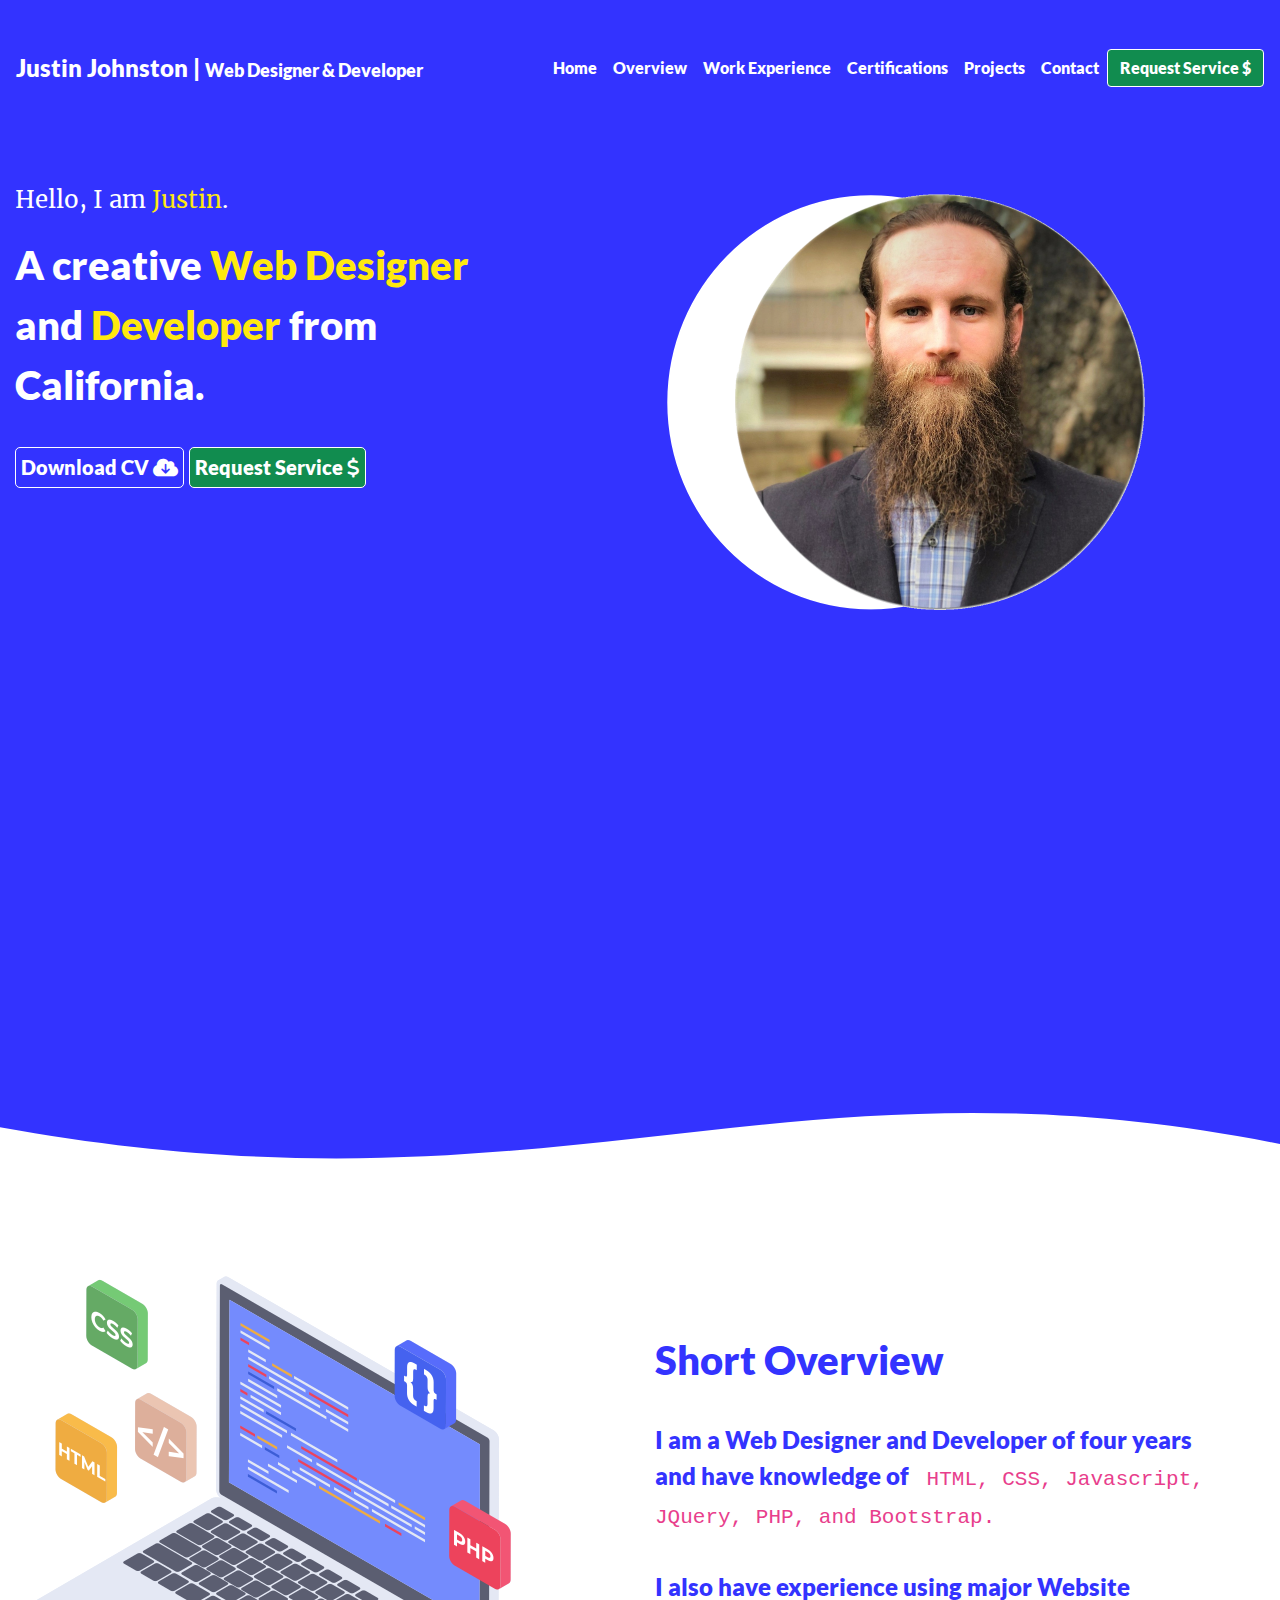
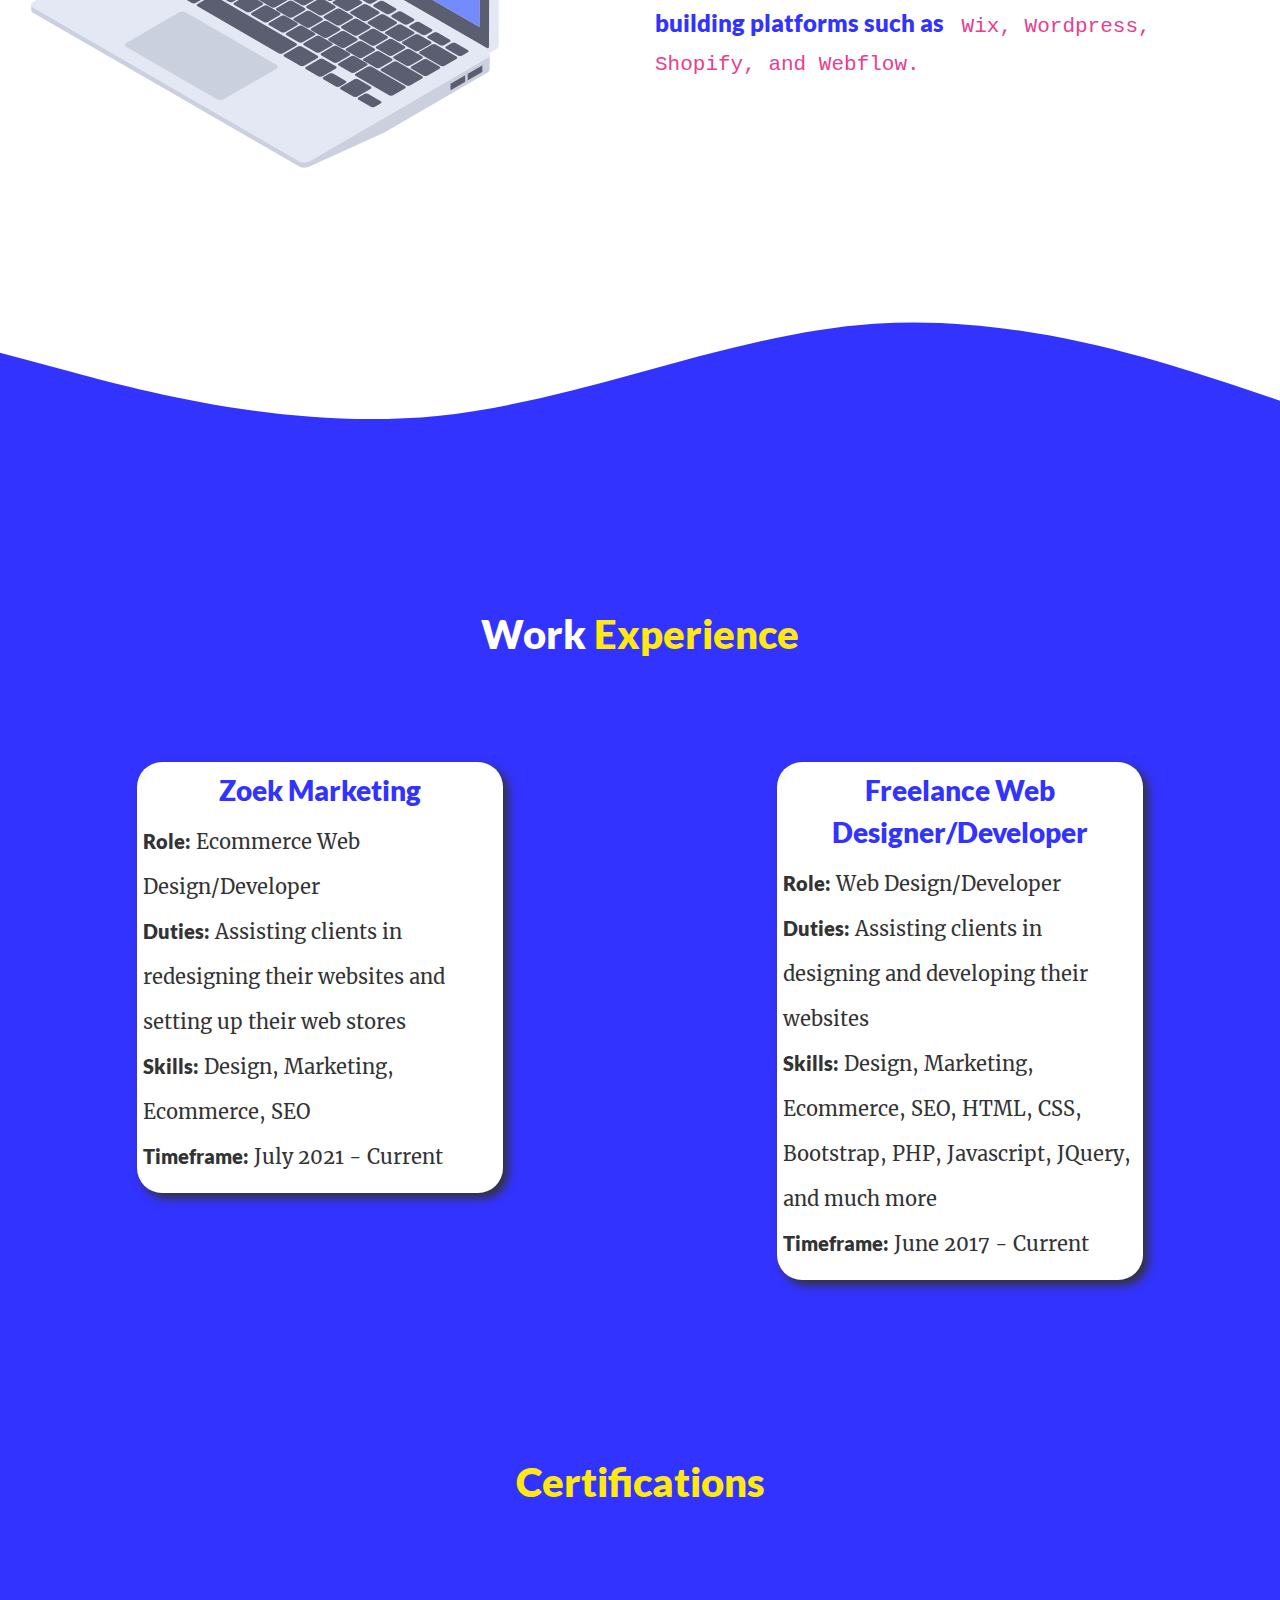
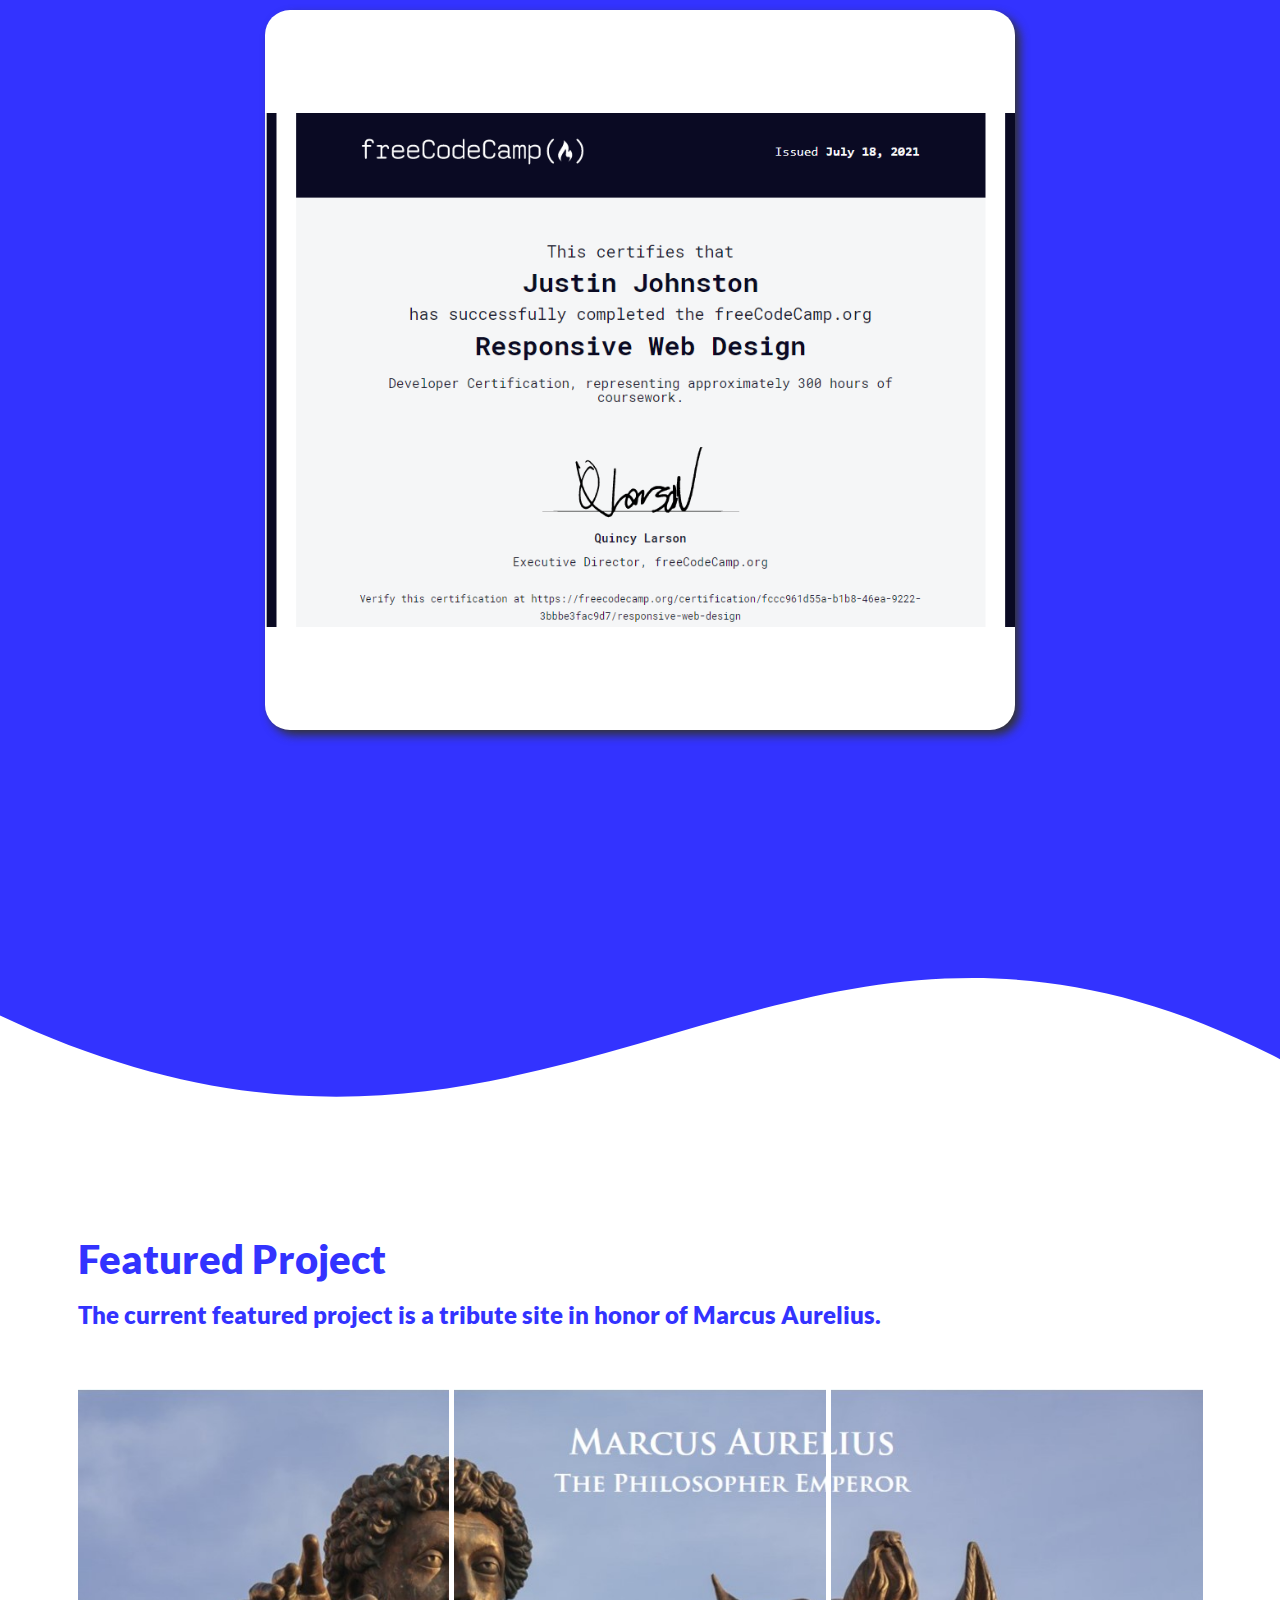
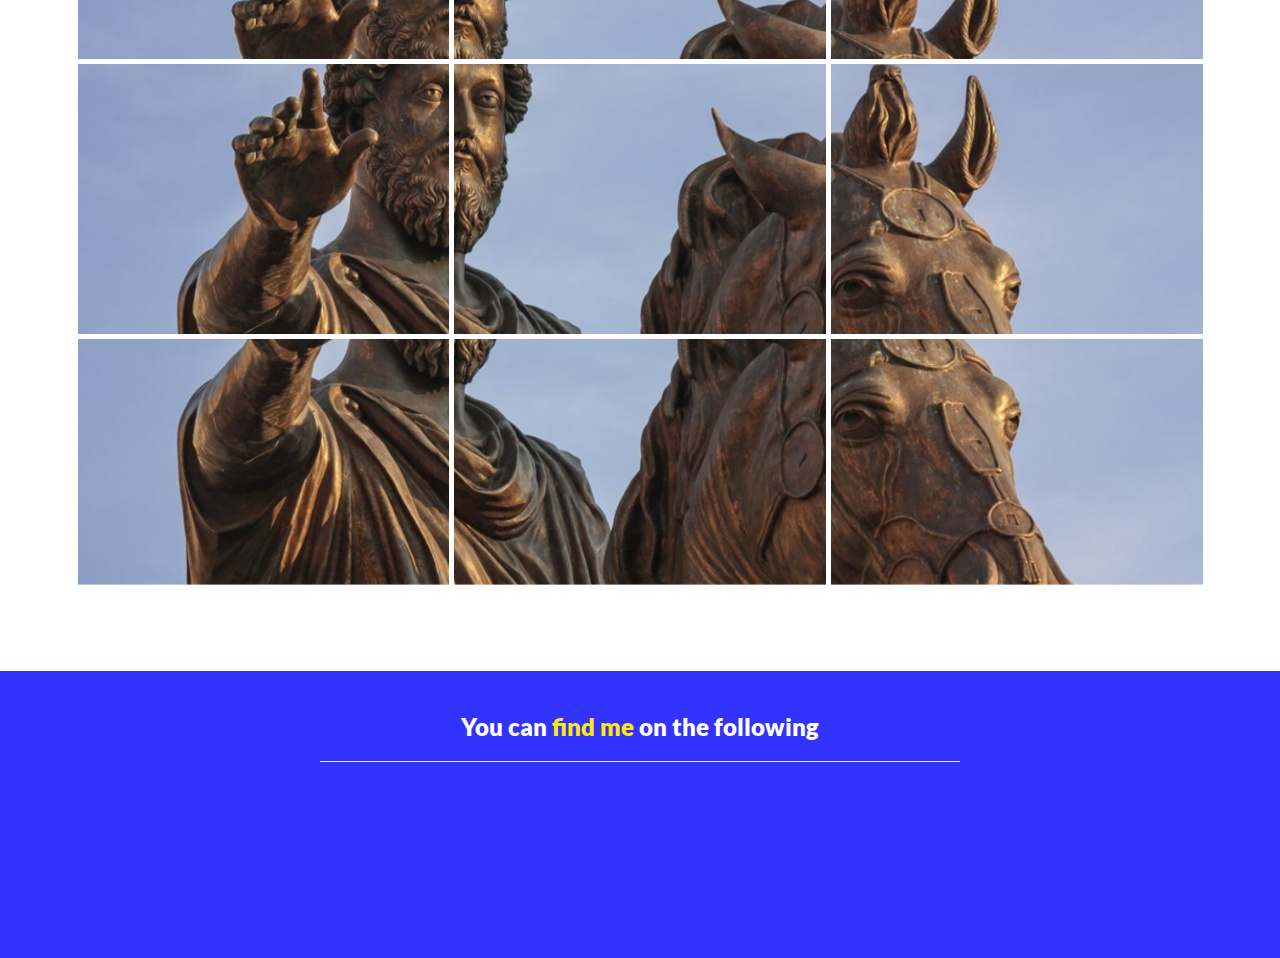
==== commit 1b52dd9a: "Update index.html" ====
--- a/index.html
+++ b/index.html
@@ -27,13 +27,20 @@
 		<div class="container-fluid" id="Home">
 			<div class="row header">
 				<div class="col-xs-12 col-lg-5 head1">
-					<h4 class="heading2" style="font-family: Merriweather;">Hello, I am <span style="color: #FFE90F;">Justin</span>.</h4>
-					<h1 class="heading1">A creative <span style="color: #FFE90F;">Web Designer</span> and <span style="color: #FFE90F;">Developer</span> from California.</h1>
+
+					<h4 class="heading2 fade-in-bottom-open" style="font-family: Merriweather;">Hello, I am <span style="color: #FFE90F;">Justin</span>.</h4>
+
+					<h1 class="heading1 fade-in-bottom-open">A creative <span style="color: #FFE90F;">Web Designer</span> and <span style="color: #FFE90F;">Developer</span> from California.</h1>
+
 					<br>
-					<button onclick="location.href='Justin-Johnston.pdf'">Download CV <span style="font-family: FontAwesome;"></span></button>
-					<a href="https://fiverr.com/justin_johnston"><button class="buyNowBtn" type="submit" value="">Request Service <span style="font-family: FontAwesome;">$</span></button></a>
-				</div>
-				<div class="col-xs-12 col-lg-7 head2"><img class="justin" src="images/test.png"> </div>
+
+					<button class="fade-in-bottom-open" onclick="location.href='Justin-Johnston.pdf'">Download CV <span style="font-family: FontAwesome;"></span></button>
+
+					<a href="https://fiverr.com/justin_johnston">
+						<button class="buyNowBtn fade-in-bottom-open" type="submit" value="">Request Service <span style="font-family: FontAwesome;">$</span></button></a>
+
+				</div>
+				<div class="col-xs-12 col-lg-7 head2"><img class="justin fade-in-bottom-open" src="images/test.png"> </div>
 			</div>
 			<!--row | Home-->
 		</div>
@@ -54,10 +61,10 @@
 			<div class="row" style="background-color: white;">
 				<div class="col"><img class="comp" src="images/web-dev.png"> </div>
 				<div class="col abt" style="padding: 5%;">
-					<h1 class="heading1"><b>Short Overview</b>
+					<h1 class="heading1 scroll-element js-scroll fade-in-bottom"><b>Short Overview</b>
 					</h1>
 					<br>
-					<h4 class="heading1">I am a Web Designer and Developer of four years and have knowledge of <code>&nbsp;HTML, CSS, Javascript, JQuery, PHP, and Bootstrap.</code><br>
+					<h4 class="heading1 scroll-element js-scroll fade-in-bottom">I am a Web Designer and Developer of four years and have knowledge of <code>&nbsp;HTML, CSS, Javascript, JQuery, PHP, and Bootstrap.</code><br>
 					<br>
 					I also have experience using major Website building platforms such as <code>&nbsp;Wix, Wordpress, Shopify, and Webflow.</code></h4> </div>
 			</div>
@@ -72,14 +79,14 @@
 			<!--row | svg-->
 			<div class="row" id="WorkExp" style="padding-top: 15vh; text-align: center; color: white;">
 				<div class="col">
-					<h1 class="heading1">Work <span style="color: #FFE90F;">Experience</span></h1> </div>
+					<h1 class="heading1 scroll-element js-scroll fade-in-bottom">Work <span style="color: #FFE90F;">Experience</span></h1> </div>
 			</div>
 			<!--row | Work Experience-->
 			<div class="row" id="Boxes" style="padding-top: 10vh;">
 				<div class="col-xs-12 col-md-6">
-					<div class="box">
-						<h3 class="heading1" style="font-family: LatoReg; text-align: center; color:#3333ff;">Zoek Marketing</h3>
-						<h5 class="heading2" style="font-family: Merriweather;"><span style="font-family: LatoReg;">Role:</span> Ecommerce Web Design/Developer<br>
+					<div class="box scroll-element js-scroll fade-in-bottom">
+						<h3 class="heading1 scroll-element js-scroll fade-in-bottom" style="font-family: LatoReg; text-align: center; color:#3333ff;">Zoek Marketing</h3>
+						<h5 class="heading2 scroll-element js-scroll fade-in-bottom" style="font-family: Merriweather;"><span style="font-family: LatoReg;">Role:</span> Ecommerce Web Design/Developer<br>
 						<span style="font-family:LatoReg;">Duties:</span> Assisting clients in redesigning their websites and setting up their web stores<br>
 						<span style="font-family: LatoReg;">Skills:</span> Design, Marketing, Ecommerce, SEO<br>
 						<span style="font-family: LatoReg;">Timeframe:</span> July 2021 - Current</h5> </div>
@@ -87,9 +94,9 @@
 				</div>
 				<!--col-->
 				<div class="col-xs-12 col-md-6">
-					<div class="box">
-						<h3 class="heading1" style="font-family: LatoReg; text-align: center; color:#3333ff;">Freelance Web Designer/Developer</h3>
-						<h5 class="heading2" style="font-family: Merriweather;"><span style="font-family: LatoReg;">Role:</span> Web Design/Developer<br>
+					<div class="box scroll-element js-scroll fade-in-bottom">
+						<h3 class="heading1 scroll-element js-scroll fade-in-bottom" style="font-family: LatoReg; text-align: center; color:#3333ff;">Freelance Web Designer/Developer</h3>
+						<h5 class="heading2 scroll-element js-scroll fade-in-bottom" style="font-family: Merriweather;"><span style="font-family: LatoReg;">Role:</span> Web Design/Developer<br>
 						<span style="font-family:LatoReg;">Duties:</span> Assisting clients in designing and developing their websites<br>
 						<span style="font-family: LatoReg;">Skills:</span> Design, Marketing, Ecommerce, SEO, HTML, CSS, Bootstrap, PHP, Javascript, JQuery, and much more<br>
 						<span style="font-family: LatoReg;">Timeframe:</span> June 2017 - Current</h5> </div>
@@ -100,12 +107,12 @@
 			<!--row | Boxes-->
 			<div class="row" id="Certifications" style="background-color: #3333ff; padding-top: 15vh; text-align: center; color: white;">
 				<div class="col">
-					<h1 class="heading1" style="color: #FFE90F;">Certifications</h1> </div>
+					<h1 class="heading1 scroll-element js-scroll fade-in-bottom" style="color: #FFE90F;">Certifications</h1> </div>
 			</div>
 			<!--row-->
 			<div class="row" style="padding-top: 10vh; padding-bottom: 5vh; background-color: #3333ff;">
 				<div class="col" style="background-color: #3333ff">
-					<div class="box certbox1"> </div>
+					<div class="box certbox1 scroll-element js-scroll fade-in-bottom"> </div>
 					<!--box-->
 				</div>
 				<!--col-->
@@ -121,18 +128,18 @@
 			<!--row | svg-->
 			<div class="row" id="Projects">
 				<div class="col-12" style="color: #3333ff;">
-					<h1 class="heading1">Featured Project</h1>
-					<h4 class="heading1">The current featured project is a tribute site in honor of Marcus Aurelius.</h4> </div>
+					<h1 class="heading1 scroll-element js-scroll fade-in-bottom">Featured Project</h1>
+					<h4 class="heading1 scroll-element js-scroll fade-in-bottom">The current featured project is a tribute site in honor of Marcus Aurelius.</h4> </div>
 				<div class="col-12 grid-container pt-5">
-					<div class="no1" onclick="location.href='Tribute.html'"> </div>
-					<div class="no2" onclick="location.href='Tribute.html'"> </div>
-					<div class="no3" onclick="location.href='Tribute.html'"> </div>
-					<div class="no4" onclick="location.href='Tribute.html'"> </div>
-					<div class="no5" onclick="location.href='Tribute.html'"> </div>
-					<div class="no6" onclick="location.href='Tribute.html'"> </div>
-					<div class="no7" onclick="location.href='Tribute.html'"> </div>
-					<div class="no8" onclick="location.href='Tribute.html'"> </div>
-					<div class="no9" onclick="location.href='Tribute.html'"> </div>
+					<div class="no1 scroll-element js-scroll fade-in-bottom" onclick="location.href='Tribute.html'"> </div>
+					<div class="no2 scroll-element js-scroll fade-in-bottom" onclick="location.href='Tribute.html'"> </div>
+					<div class="no3 scroll-element js-scroll fade-in-bottom" onclick="location.href='Tribute.html'"> </div>
+					<div class="no4 scroll-element js-scroll fade-in-bottom" onclick="location.href='Tribute.html'"> </div>
+					<div class="no5 scroll-element js-scroll fade-in-bottom" onclick="location.href='Tribute.html'"> </div>
+					<div class="no6 scroll-element js-scroll fade-in-bottom" onclick="location.href='Tribute.html'"> </div>
+					<div class="no7 scroll-element js-scroll fade-in-bottom" onclick="location.href='Tribute.html'"> </div>
+					<div class="no8 scroll-element js-scroll fade-in-bottom" onclick="location.href='Tribute.html'"> </div>
+					<div class="no9 scroll-element js-scroll fade-in-bottom" onclick="location.href='Tribute.html'"> </div>
 				</div>
 			</div>
 			<!--row | Projects-->
@@ -141,7 +148,7 @@
 		<div class="container-fluid">
 			<div class="row" id="footer">
 				<div class="col" style="padding-bottom: 3vh;">
-					<h4 class="heading1" style="color: white; text-align:center;">You can <span style="color: #FFE90F;">find me</span> on the following</h4>
+					<h4 class="heading1 scroll-element js-scroll fade-in-bottom" style="color: white; text-align:center;">You can <span style="color: #FFE90F;">find me</span> on the following</h4>
 					<hr style="background-color: white; width: 50vw;">
 					<a href="mailto:justin_johnston@protonmail.com" target="_blank">
 						<div class="emailSVG"></div>
@@ -173,7 +180,49 @@
 	btn.addEventListener("mouseout", function() {
 	  this.textContent = "Request Service $";
 	})
-	</script>
+
+	const scrollElements = document.querySelectorAll(".js-scroll");
+
+const elementInView = (el, dividend = 1) => {
+  const elementTop = el.getBoundingClientRect().top;
+
+  return (
+    elementTop <=
+    (window.innerHeight || document.documentElement.clientHeight) / dividend
+  );
+};
+
+const elementOutofView = (el) => {
+  const elementTop = el.getBoundingClientRect().top;
+
+  return (
+    elementTop > (window.innerHeight || document.documentElement.clientHeight)
+  );
+};
+
+const displayScrollElement = (element) => {
+  element.classList.add("scrolled");
+};
+
+const hideScrollElement = (element) => {
+  element.classList.remove("scrolled");
+};
+
+const handleScrollAnimation = () => {
+  scrollElements.forEach((el) => {
+    if (elementInView(el, 1.25)) {
+      displayScrollElement(el);
+    } else if (elementOutofView(el)) {
+      hideScrollElement(el)
+    }
+  })
+}
+
+window.addEventListener("scroll", () => {
+  handleScrollAnimation();
+});
+	</script>
+
 	<script src="https://code.jquery.com/jquery-3.2.1.slim.min.js">
 	</script>
 	<script src="https://cdnjs.cloudflare.com/ajax/libs/popper.js/1.12.9/umd/popper.min.js">
--- a/Justin.css
+++ b/Justin.css
@@ -1,322 +1,319 @@
 @font-face {
-  font-family: Merriweather;
-  src: url('Merriweather-Regular.ttf');
+	font-family: Merriweather;
+	src: url('Merriweather-Regular.ttf');
 }
 @font-face {
-  font-family: LatoReg;
-  src:url('Lato-Black.ttf');
+	font-family: LatoReg;
+	src: url('Lato-Black.ttf');
 }
 @font-face {
-  font-family: FontAwesome;
-  src: url('FontAwesome.otf');
+	font-family: FontAwesome;
+	src: url('FontAwesome.otf');
 }
 @font-face {
-  font-family: TrajanRegular;
-  src: url('TrajanRegular.ttf');
+	font-family: TrajanRegular;
+	src: url('TrajanRegular.ttf');
 }
 @font-face {
-  font-family: TrajanBold;
-  src: url('TrajanBold.ttf');
-}
-
-
+	font-family: TrajanBold;
+	src: url('TrajanBold.ttf');
+}
 body {
-  overflow-x: hidden;
-  max-width: 100vw;
-  background-color: #3333ff;
+	overflow-x: hidden;
+	max-width: 100vw;
+	background-color: #3333ff;
 }
 nav {
-  min-height: 15vh;
-  font-family: LatoReg;
-}
-
+	min-height: 15vh;
+	font-family: LatoReg;
+}
 .navbar-toggler-icon {
-  color: white;
-  font-family: FontAwesome;
-  font-size: 1.15em;
-  padding-top: 5px;
-}
-
+	color: white;
+	font-family: FontAwesome;
+	font-size: 1.15em;
+	padding-top: 5px;
+}
 /* -- SMALL COMPUTER -- */
+
 @media only screen and (max-width: 1200px) {
-  .navbar ul li a {
-    font-size: .95em;
-  }
+	.navbar ul li a {
+		font-size: .95em;
+	}
 }
 /* -- TABLET -- */
+
 @media only screen and (max-width: 768px) {
-  .navbar ul li a {
-    font-size: .95em;
-  }
-}
-
-
+	.navbar ul li a {
+		font-size: .95em;
+	}
+}
 .navbar ul li a {
-color: white;}
+	color: white;
+}
 @media only screen and (min-width:601px) {
-.navbar ul li a:hover {
-color:#FFE90F;}
-}
-
+	.navbar ul li a:hover {
+		color: #FFE90F;
+	}
+}
 .heading1 {
-  font-family: LatoReg;
-  line-height: 1.5;
-}
-
+	font-family: LatoReg;
+	line-height: 1.5;
+}
 .heading2 {
-  font-family: LatoReg;
-  line-height: 2.25;
-}
-
+	font-family: LatoReg;
+	line-height: 2.25;
+}
 button {
-  padding-left: 1%;
-  padding-right: 1%;
-  padding-top: 0.8%;
-  padding-bottom: 0.8%;
-  border: 1px solid white;
-  border-radius: 5px;
-  background-color: #3333ff;
-  font-family: LatoReg;
-  font-size: 1.25em;
-  transition: ease .5s;
-  color: white;
-  cursor: pointer;
+	padding-left: 1%;
+	padding-right: 1%;
+	padding-top: 0.8%;
+	padding-bottom: 0.8%;
+	border: 1px solid white;
+	border-radius: 5px;
+	background-color: #3333ff;
+	font-family: LatoReg;
+	font-size: 1.25em;
+	transition: ease .5s;
+	color: white;
+	cursor: pointer;
 }
 button:hover {
-  background-color: white;
-  color: #3333ff;
-
+	background-color: black;
+}
+
+.buyNowBtn {
+	background-color: #118C4F;
+}
+.buyNowBtn:hover {
+	background-color: black;
+	color: #118C4F;
+}
+
+@media only screen and (max-width: 600px) {
+	.buyNowBtn {
+		margin-top: 1vh;
+	}
+}
+
+.buyNowBtnNav {
+	background-color: #118C4F;
+	color: white;
+	border: 1px solid white;
+}
+.buyNowBtnNav:hover {
+	background-color: white;
+	color: #118C4F;
 }
 
 .Brnd {
-  font-size:1.5em;
-  color: white;
+	font-size: 1.5em;
+	color: white;
 }
 @media only screen and (min-width: 601px) {
-.Brnd:hover {
-  color: #FFE90F;
-}
-}
-@media only screen and (max-width: 600px) {
-  .Brnd {
-    font-size:1.2em;
-  }
+	.Brnd:hover {
+		color: #FFE90F;
+	}
+}
+@media only screen and (max-width: 600px) {
+	.Brnd {
+		font-size: 1.2em;
+	}
 }
 .webDD {
-  font-size: .75em;
-}
-@media only screen and (max-width: 600px) {
-  .webDD {
-    font-size:.8em;
-  }
-}
-
+	font-size: .75em;
+}
+@media only screen and (max-width: 600px) {
+	.webDD {
+		font-size: .8em;
+	}
+}
 .header {
-  height: 100vh;
-  color: white;
-}
-@media only screen and (max-width: 600px) {
-  .header {
-    height: 120vh;
-  }
-}
-
-
-  .head1 {
-    padding-top: 3%;
-  }
-  .head2 {
-    padding-top: 4%;
-    padding-left: 10%;
-  }
-
+	height: 100vh;
+	color: white;
+}
+@media only screen and (max-width: 600px) {
+	.header {
+		height: 120vh;
+	}
+}
+.head1 {
+	padding-top: 3%;
+}
+.head2 {
+	padding-top: 4%;
+	padding-left: 10%;
+}
 /* -- TABLET -- */
+
 @media only screen and (max-width: 768px) {}
-
 /* -- MOBILE PHONE -- */
-@media only screen and (max-width: 600px) {
-  .head1 {
-    padding-top: 0;
-  }
-  .head2 {
-    padding-bottom: 0;
-    padding-top: 5%;
-  }
-}
-
+
+@media only screen and (max-width: 600px) {
+	.head1 {
+		padding-top: 0;
+	}
+	.head2 {
+		padding-bottom: 0;
+		padding-top: 5%;
+	}
+}
 .justin {
-  height: 50%;
-  top: 0;
-}
-
-
+	height: 50%;
+	top: 0;
+}
 /* -- MOBILE PHONE -- */
-@media only screen and (max-width: 600px) {
-  .justin {
-    height: 250px;
-    width: 300px;
-  }
-}
-
+
+@media only screen and (max-width: 600px) {
+	.justin {
+		height: 250px;
+		width: 300px;
+	}
+}
 #Overview {
-  background-color: white;
-}
-
-.comp{
-  animation: mover 1.5s infinite  alternate;
+	background-color: white;
+}
+.comp {
+	animation: mover 1.5s infinite alternate;
 }
 @keyframes mover {
-    0% { transform: translateY(0); }
-    100% { transform: translateY(-20px); }
+	0% {
+		transform: translateY(0);
+	}
+	100% {
+		transform: translateY(-20px);
+	}
 }
 @media only screen and (max-width:600px) {
-  .comp {
-    width: 90vw;
-  }
-}
-
+	.comp {
+		width: 90vw;
+	}
+}
 .abt {
-  color: #3333ff;
-  font-family: Merriweather;
-}
-
-.wave {
-
-}
-
+	color: #3333ff;
+	font-family: Merriweather;
+}
+.wave {}
 #WorkExp {
-  background-color: #3333ff;
-}
-
+	background-color: #3333ff;
+}
 #Boxes {
-  padding-bottom: 3%;
-  background-color: #3333ff;
-}
-
+	padding-bottom: 3%;
+	background-color: #3333ff;
+}
 .box {
-  background-color: white;
-  border-radius: 25px;
-  padding: 1%;
-  width: 60%;
-  margin: auto;
-  color: #333;
-  box-shadow: 5px 5px 10px #333;
-}
-@media only screen and (max-width: 600px) {
-  .box {
-    margin-top: 1%;
-    margin-bottom: 1%;
-    width: 80vw;
-  }
-}
-
+	background-color: white;
+	border-radius: 25px;
+	padding: 1%;
+	width: 60%;
+	margin: auto;
+	color: #333;
+	box-shadow: 5px 5px 10px #333;
+}
+@media only screen and (max-width: 600px) {
+	.box {
+		margin-top: 1%;
+		margin-bottom: 1%;
+		width: 80vw;
+	}
+}
 .certbox1 {
-  background-image: url('images/RespWebDevCert.png');
-  background-repeat: no-repeat;
-  background-position: center;
-  background-size: contain;
-  height: 80vh;
-}
-@media only screen and (max-width: 600px) {
-  .certbox1 {
-    width: 90vw;
-    height: 60vh;
-    background-size: cover;
-  }
-}
-
+	background-image: url('images/RespWebDevCert.png');
+	background-repeat: no-repeat;
+	background-position: center;
+	background-size: contain;
+	height: 80vh;
+}
+@media only screen and (max-width: 600px) {
+	.certbox1 {
+		width: 90vw;
+		height: 60vh;
+		background-size: cover;
+	}
+}
 #Projects {
-  padding: 5%;
-  height: auto;
-}
-@media only screen and (max-width: 600px) {
-  #Projects {
-  }
-}
-
+	padding: 5%;
+	height: auto;
+}
+@media only screen and (max-width: 600px) {
+	#Projects {}
+}
 .grid-container {
-  display: grid;
-  grid-template-columns: repeat(3, auto);
-  grid-template-rows: repeat(3, 30vh);
-  grid-gap: 5px;
-}
-
+	display: grid;
+	grid-template-columns: repeat(3, auto);
+	grid-template-rows: repeat(3, 30vh);
+	grid-gap: 5px;
+}
 a.fill-div {
-    display: block;
-    height: 100%;
-    width: 100%;
-    text-decoration: none;
-}
-
+	display: block;
+	height: 100%;
+	width: 100%;
+	text-decoration: none;
+}
 /* -- COMPUTER -- */
+
 @media only screen and (min-width: 1220px) {
-  .grid-container:hover > div {
-    opacity: 0.5;
-  }
-  .grid-container:hover > div:hover {
-    opacity: 1;
-    transform: scale(1.05);
-  }
-  .grid-container > div {
-    transition: 0.5s ease;
-    cursor: pointer;
-  }
-}
-
+	.grid-container:hover>div {
+		opacity: 0.5;
+	}
+	.grid-container:hover>div:hover {
+		opacity: 1;
+		transform: scale(1.05);
+	}
+	.grid-container>div {
+		transition: 0.5s ease;
+		cursor: pointer;
+	}
+}
 /* -- MOBILE PHONE --*/
-@media only screen and (max-width: 600px) {
-  .grid-container {
-    display: grid;
-    grid-template-columns: auto;
-    grid-template-rows: auto;
-    grid-gap: 0;
-  }
-}
-
-.no1, .no2, .no3, .no4, .no5, .no6, .no7, .no8, .no9 {
-  background-image: url('images/head.jpg');
-  background-repeat: no-repeat;
-  background-size: 307%;
-}
-
+
+@media only screen and (max-width: 600px) {
+	.grid-container {
+		display: grid;
+		grid-template-columns: auto;
+		grid-template-rows: auto;
+		grid-gap: 0;
+	}
+}
+.no1,
+.no2,
+.no3,
+.no4,
+.no5,
+.no6,
+.no7,
+.no8,
+.no9 {
+	background-image: url('images/head.jpg');
+	background-repeat: no-repeat;
+	background-size: 307%;
+}
 .no1 {
-  background-position: 0% 0%;
-}
-
+	background-position: 0% 0%;
+}
 .no2 {
-  background-position: 49% 0%;
-}
-
+	background-position: 49% 0%;
+}
 .no3 {
-  background-position: 98% 0%;
-}
-
+	background-position: 98% 0%;
+}
 .no4 {
-  background-position: 0% 43%;
-}
-
+	background-position: 0% 43%;
+}
 .no5 {
-  background-position: 49% 43%;
-}
-
+	background-position: 49% 43%;
+}
 .no6 {
-  background-position: 98% 43%;
-}
-
+	background-position: 98% 43%;
+}
 .no7 {
-  background-position: 0% 87%;
-}
-
+	background-position: 0% 87%;
+}
 .no8 {
-  background-position: 49% 87%;
-}
-
+	background-position: 49% 87%;
+}
 .no9 {
-  background-position: 98% 87%;
-}
-
-
-
+	background-position: 98% 87%;
+}
 /* !!!!!!!!!!!!!!!!!!!!!!!!!!!!!!!!!!!!!!!!!!!!!!!!!
 
 
@@ -326,236 +323,344 @@
 !!!!!!!!!!!!!!!!!!!!!!!!!!!!!!!!!!!!!!!!!!!!!!!!!!!!*/
 
 /* -- TABLET -- */
+
 @media only screen and (max-width: 768px) {
-  .no1, .no2, .no3, .no4, .no5, .no6 {
-    background-image: url('images/head.jpg');
-    background-repeat: no-repeat;
-    background-size: 310%;
-  }
-
-  .no1 {
-    background-position: 0% 0%;
-  }
-
-  .no2 {
-    background-position: 49% 0%;
-  }
-
-  .no3 {
-    background-position: 98% 0%;
-  }
-
-  .no4 {
-    background-position: 0% 75%;
-  }
-
-  .no5 {
-    background-position: 49% 75%;
-  }
-
-  .no6 {
-    background-position: 98% 75%;
-  }
-
-  .no7 {
-    display: none;
-  }
-
-  .no8 {
-    display: none;
-  }
-
-  .no9 {
-    display: none;
-  }
-}
-
+	.no1,
+	.no2,
+	.no3,
+	.no4,
+	.no5,
+	.no6 {
+		background-image: url('images/head.jpg');
+		background-repeat: no-repeat;
+		background-size: 310%;
+	}
+	.no1 {
+		background-position: 0% 0%;
+	}
+	.no2 {
+		background-position: 49% 0%;
+	}
+	.no3 {
+		background-position: 98% 0%;
+	}
+	.no4 {
+		background-position: 0% 75%;
+	}
+	.no5 {
+		background-position: 49% 75%;
+	}
+	.no6 {
+		background-position: 98% 75%;
+	}
+	.no7 {
+		display: none;
+	}
+	.no8 {
+		display: none;
+	}
+	.no9 {
+		display: none;
+	}
+}
 /* -- MOBILE PHONE -- */
-@media only screen and (max-width: 600px) {
-  .no1 {
-    height: 100vh;
-    width: 85vw;
-    background-image: url('images/screenMA.png');
-    background-repeat: no-repeat;
-    background-size: cover;
-    background-position: 20% 50%;
-  }
-  .no2, .no3, .no4, .no5, .no6, .no7, .no8, .no9 {
-    display: none;
-  }
-}
-
+
+@media only screen and (max-width: 600px) {
+	.no1 {
+		height: 100vh;
+		width: 85vw;
+		background-image: url('images/screenMA.png');
+		background-repeat: no-repeat;
+		background-size: cover;
+		background-position: 20% 50%;
+	}
+	.no2,
+	.no3,
+	.no4,
+	.no5,
+	.no6,
+	.no7,
+	.no8,
+	.no9 {
+		display: none;
+	}
+}
 .specialHeading {
-  font-size: 2.5em;
-  font-family: TrajanBold;
-  line-height: 2.25;
-  color: white;
-  text-align: center;
-}
-@media only screen and (max-width: 600px) {
-  .specialHeading {
-    font-size: 2em;
-  }
-}
-
+	font-size: 2.5em;
+	font-family: TrajanBold;
+	line-height: 2.25;
+	color: white;
+	text-align: center;
+}
+@media only screen and (max-width: 600px) {
+	.specialHeading {
+		font-size: 2em;
+	}
+}
 #footer {
-  height: 10vh;
-  margin-top: 3%;
-  background-color: #3333ff;
-}
-
+	height: 10vh;
+	margin-top: 3%;
+	background-color: #3333ff;
+}
+.emailSVG {
+	height: 10.5vh;
+	width: 5.5vw;
+	background-image: url("images/email-white.svg");
+	background-position: center;
+	background-size: contain;
+	background-repeat: no-repeat;
+	transition: .25s;
+	position: absolute;
+	top: 46.5%;
+	left: 24.5%;
+}
+.emailSVG:hover {
+	background-image: url("images/email-yellow.svg");
+}
+.githubSVG {
+	height: 10vh;
+	width: 5vw;
+	background-image: url("images/github (1).svg");
+	background-position: center;
+	background-size: contain;
+	background-repeat: no-repeat;
+	transition: .25s;
+	position: absolute;
+	top: 46.5%;
+	left: 36%;
+}
+.githubSVG:hover {
+	background-image: url("images/github (2).svg");
+}
+.btrstSVG {
+	height: 10vh;
+	width: 5vw;
+	background-image: url("images/btrst-white.svg");
+	background-position: center;
+	background-size: contain;
+	background-repeat: no-repeat;
+	transition: .25s;
+	position: absolute;
+	top: 46.5%;
+	right: 36%;
+}
+.btrstSVG:hover {
+	background-image: url("images/btrst-yellow.svg");
+}
+.linkedinSVG {
+	height: 9.5vh;
+	width: 4.5vw;
+	background-image: url("images/linkedin-white.svg");
+	background-position: center;
+	background-size: contain;
+	background-repeat: no-repeat;
+	transition: .25s;
+	position: absolute;
+	top: 46.5%;
+	right: 24.5%;
+}
+.linkedinSVG:hover {
+	background-image: url("images/linkedin-yellow.svg");
+}
+.fiverrSVG {
+	height: 17vh;
+	width: 12vw;
+	background-image: url("images/fiverr-white.svg");
+	background-position: center;
+	background-size: contain;
+	background-repeat: no-repeat;
+	transition: .25s;
+	margin: auto;
+}
+.fiverrSVG:hover {
+	background-image: url("images/fiverr-yellow.svg");
+}
+/* -- MOBILE PHONE -- */
+
+@media only screen and (max-width: 600px) {
+	.emailSVG {
+		height: 15vh;
+		width: 10vw;
+		background-image: url("images/email-white.svg");
+		background-position: center;
+		background-size: contain;
+		background-repeat: no-repeat;
+		position: absolute;
+		top: 41%;
+		left: 5%;
+	}
+	.githubSVG {
+		height: 15vh;
+		width: 10vw;
+		background-image: url("images/github (1).svg");
+		background-position: center;
+		background-size: contain;
+		background-repeat: no-repeat;
+		position: absolute;
+		top: 41%;
+		left: 25%;
+	}
+	.btrstSVG {
+		height: 15vh;
+		width: 10vw;
+		background-image: url("images/btrst-white.svg");
+		background-position: center;
+		background-size: contain;
+		background-repeat: no-repeat;
+		position: absolute;
+		top: 41%;
+		right: 25%;
+	}
+	.linkedinSVG {
+		height: 15vh;
+		width: 10vw;
+		background-image: url("images/linkedin-white.svg");
+		background-position: center;
+		background-size: contain;
+		background-repeat: no-repeat;
+		position: absolute;
+		top: 41%;
+		right: 5%;
+	}
+	.fiverrSVG {
+		height: 22vh;
+		width: 17vw;
+		background-image: url("images/fiverr-white.svg");
+		background-position: center;
+		background-size: contain;
+		background-repeat: no-repeat;
+		margin: auto;
+	}
+}
 /*--------------------------------------------------
 Marcus Aurelius Page css
 ----------------------------------------------*/
 
 .M-A-Head {
-  background-image: url('images/marcusaurelius.jpg');
-  background-repeat: no-repeat;
-  background-size: cover;
-  background-attachment: fixed;
-  height: 100vh;
-}
-
+	background-image: url('images/marcusaurelius.jpg');
+	background-repeat: no-repeat;
+	background-size: cover;
+	background-attachment: fixed;
+	height: 100vh;
+}
 .butuh {
-  height: 100%;
-  width: 100%;
-  padding-top: 3%;
-  padding-left: 15%;
-  font-family: TrajanBold;
-  text-align: center;
-  color: white;
-}
-@media only screen and (max-width: 600px) {
-  .M-A-Head {
-    background-position: 40% 50%;
-  }
-  .butuh {
-    height: 100%;
-    width: 100%;
-    padding-top: 20%;
-    padding-left: 0;
-    font-family: TrajanBold;
-    text-align: center;
-    color: white;
-  }
-}
-
+	height: 100%;
+	width: 100%;
+	padding-top: 3%;
+	padding-left: 15%;
+	font-family: TrajanBold;
+	text-align: center;
+	color: white;
+}
+@media only screen and (max-width: 600px) {
+	.M-A-Head {
+		background-position: 40% 50%;
+	}
+	.butuh {
+		height: 100%;
+		width: 100%;
+		padding-top: 20%;
+		padding-left: 0;
+		font-family: TrajanBold;
+		text-align: center;
+		color: white;
+	}
+}
 .maintro {
-  height: auto;
-}
-@media only screen and (max-width: 600px) {
-  .maintro {
-    height:auto;
-  }
-}
-
+	height: auto;
+}
+@media only screen and (max-width: 600px) {
+	.maintro {
+		height: auto;
+	}
+}
 .ma1 {
-  padding: 3%;
-}
-
+	padding: 3%;
+}
 .ma2 {
-  background: url('images/ma.jpg');
-  background-attachment: fixed;
-  background-position: 50% 40%;
-  background-repeat: no-repeat;
-  background-size: cover;
-}
-
-
-
+	background: url('images/ma.jpg');
+	background-attachment: fixed;
+	background-position: 50% 40%;
+	background-repeat: no-repeat;
+	background-size: cover;
+}
 .madivide {
-  height: 100vh;
-}
-
+	height: 100vh;
+}
 .ma3 {
-  background: url('images/ma6.jpg');
-  background-attachment: fixed;
-  background-position: top center;
-  background-repeat: no-repeat;
-  background-size: cover;
-}
-
-
-
-
+	background: url('images/ma6.jpg');
+	background-attachment: fixed;
+	background-position: top center;
+	background-repeat: no-repeat;
+	background-size: cover;
+}
 .ma4 {
-  padding: 3%;
-}
-@media only screen and (max-width: 600px) {
-  .ma4 {
-    padding-top: 0;
-  }
-}
-
+	padding: 3%;
+}
+@media only screen and (max-width: 600px) {
+	.ma4 {
+		padding-top: 0;
+	}
+}
 .ma5 {
-    background: url('images/med.jpg');
-    background-attachment: fixed;
-    background-repeat: no-repeat;
-    background-position: -30% 50%;
-    background-size: contain;
-
-}
-
+	background: url('images/med.jpg');
+	background-attachment: fixed;
+	background-repeat: no-repeat;
+	background-position: -30% 50%;
+	background-size: contain;
+}
 .mamed {
-  height: 100vh;
-}
-
+	height: 100vh;
+}
 .ma6 {
-  padding: 5%;
-  background-color: black;
-  color: white;
-}
-
+	padding: 5%;
+	background-color: black;
+	color: white;
+}
 .ma7 {
-  background: url('images/ma1.jpg');
-  background-attachment: fixed;
-  background-repeat: no-repeat;
-  background-size: cover;
-  height: 100vh;
-}
-
+	background: url('images/ma1.jpg');
+	background-attachment: fixed;
+	background-repeat: no-repeat;
+	background-size: cover;
+	height: 100vh;
+}
 .ma8 {
-  padding: 3%;
-}
-
+	padding: 3%;
+}
 .aa {
-  font-size: 2em;
-}
-
+	font-size: 2em;
+}
 .bb {
-  font-size: 1.25em;
-}
-
-@media only screen and (max-width: 600px) {
-  .aa {
-    font-size: 1.8em;
-  }
-}
-
-@media only screen and (max-width: 600px) {
-  .bb {
-    font-size: 1.1em;
-  }
-}
-
-@media only screen and (max-width: 600px) {
-  .ma3 {
-    background: url('images/ma6.jpg');
-    background-attachment: fixed;
-    background-position: left;
-    background-repeat: no-repeat;
-    background-size: cover;
-    height: 80vh;
-  }
-  .ma5 {
-    background: url('images/med.jpg');
-    background-attachment: fixed;
-    background-repeat: no-repeat;
-    background-position: center;
-    background-size: cover;
-    height: 100vh;
-  }
-  .ma6 {
-    height: 100vh;
-  }
-}
+	font-size: 1.25em;
+}
+@media only screen and (max-width: 600px) {
+	.aa {
+		font-size: 1.8em;
+	}
+}
+@media only screen and (max-width: 600px) {
+	.bb {
+		font-size: 1.1em;
+	}
+}
+@media only screen and (max-width: 600px) {
+	.ma3 {
+		background: url('images/ma6.jpg');
+		background-attachment: fixed;
+		background-position: left;
+		background-repeat: no-repeat;
+		background-size: cover;
+		height: 80vh;
+	}
+	.ma5 {
+		background: url('images/med.jpg');
+		background-attachment: fixed;
+		background-repeat: no-repeat;
+		background-position: center;
+		background-size: cover;
+		height: 100vh;
+	}
+	.ma6 {
+		height: 100vh;
+	}
+}
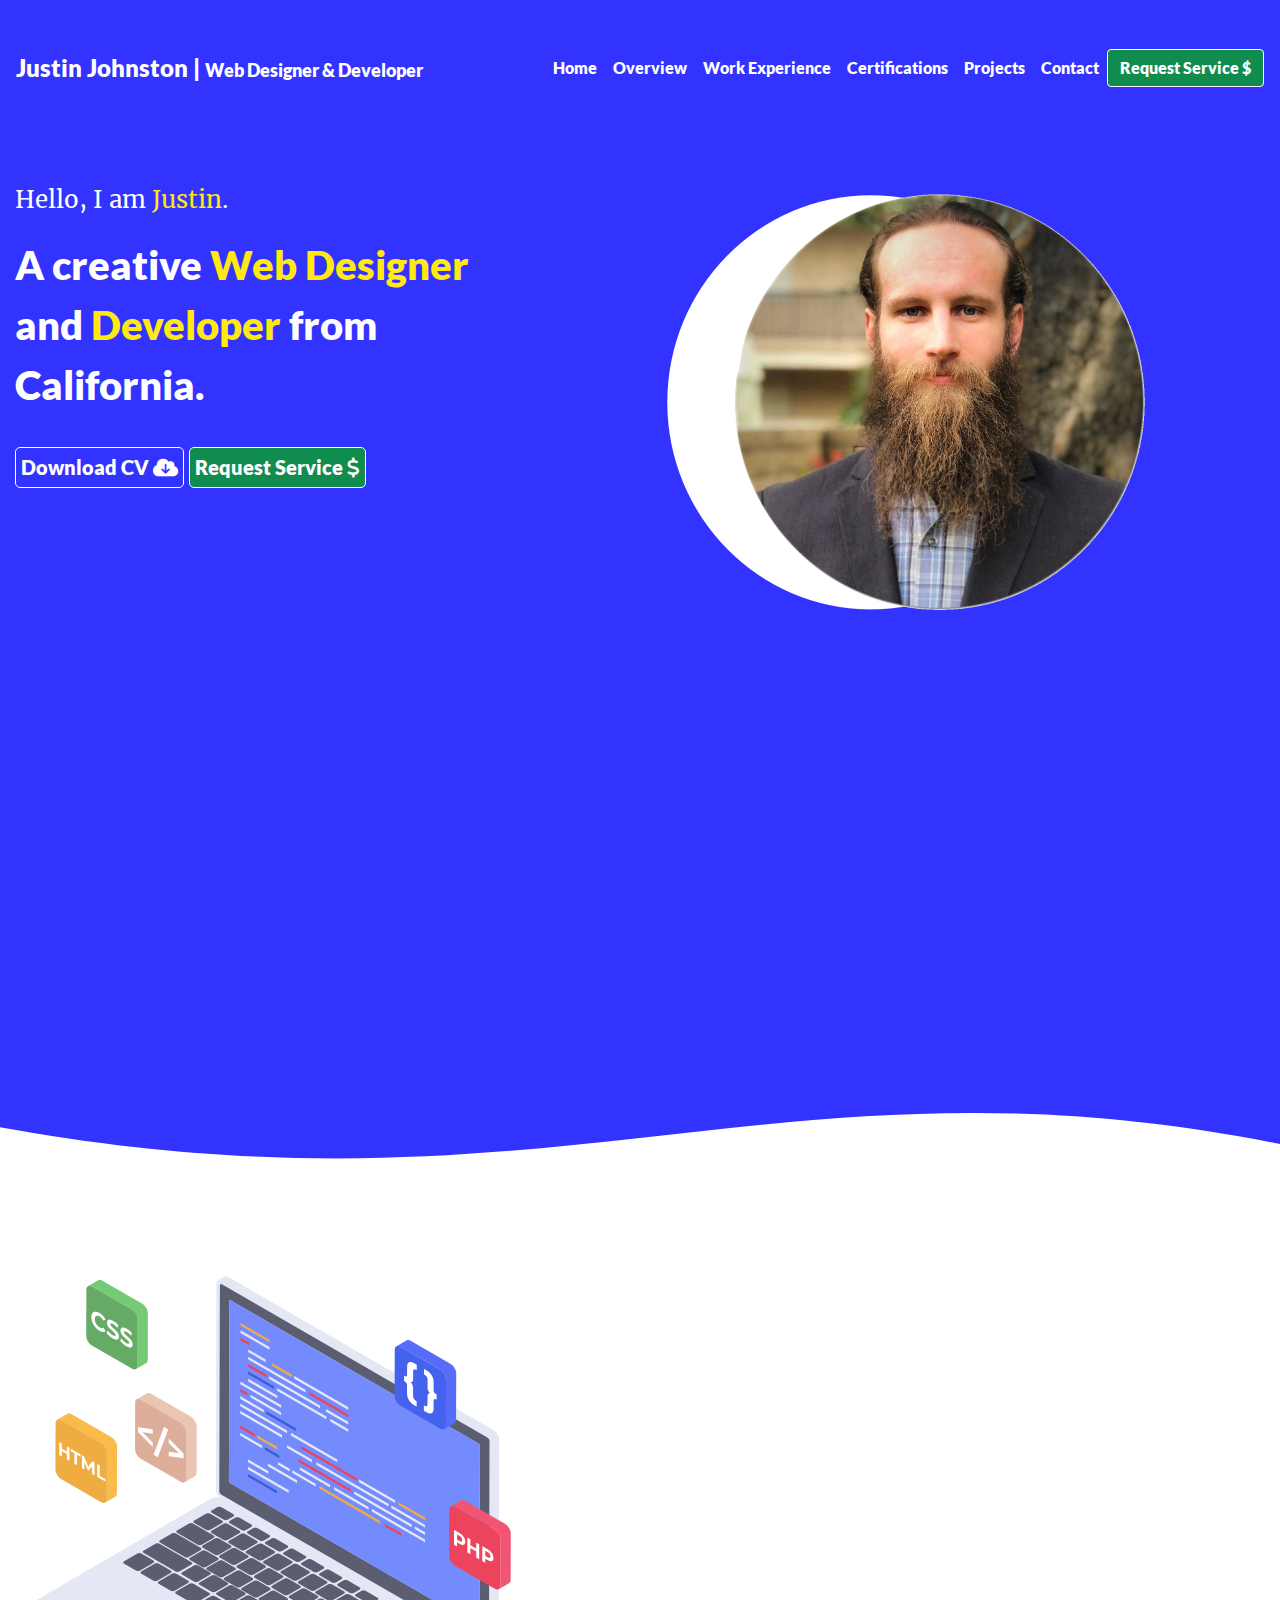
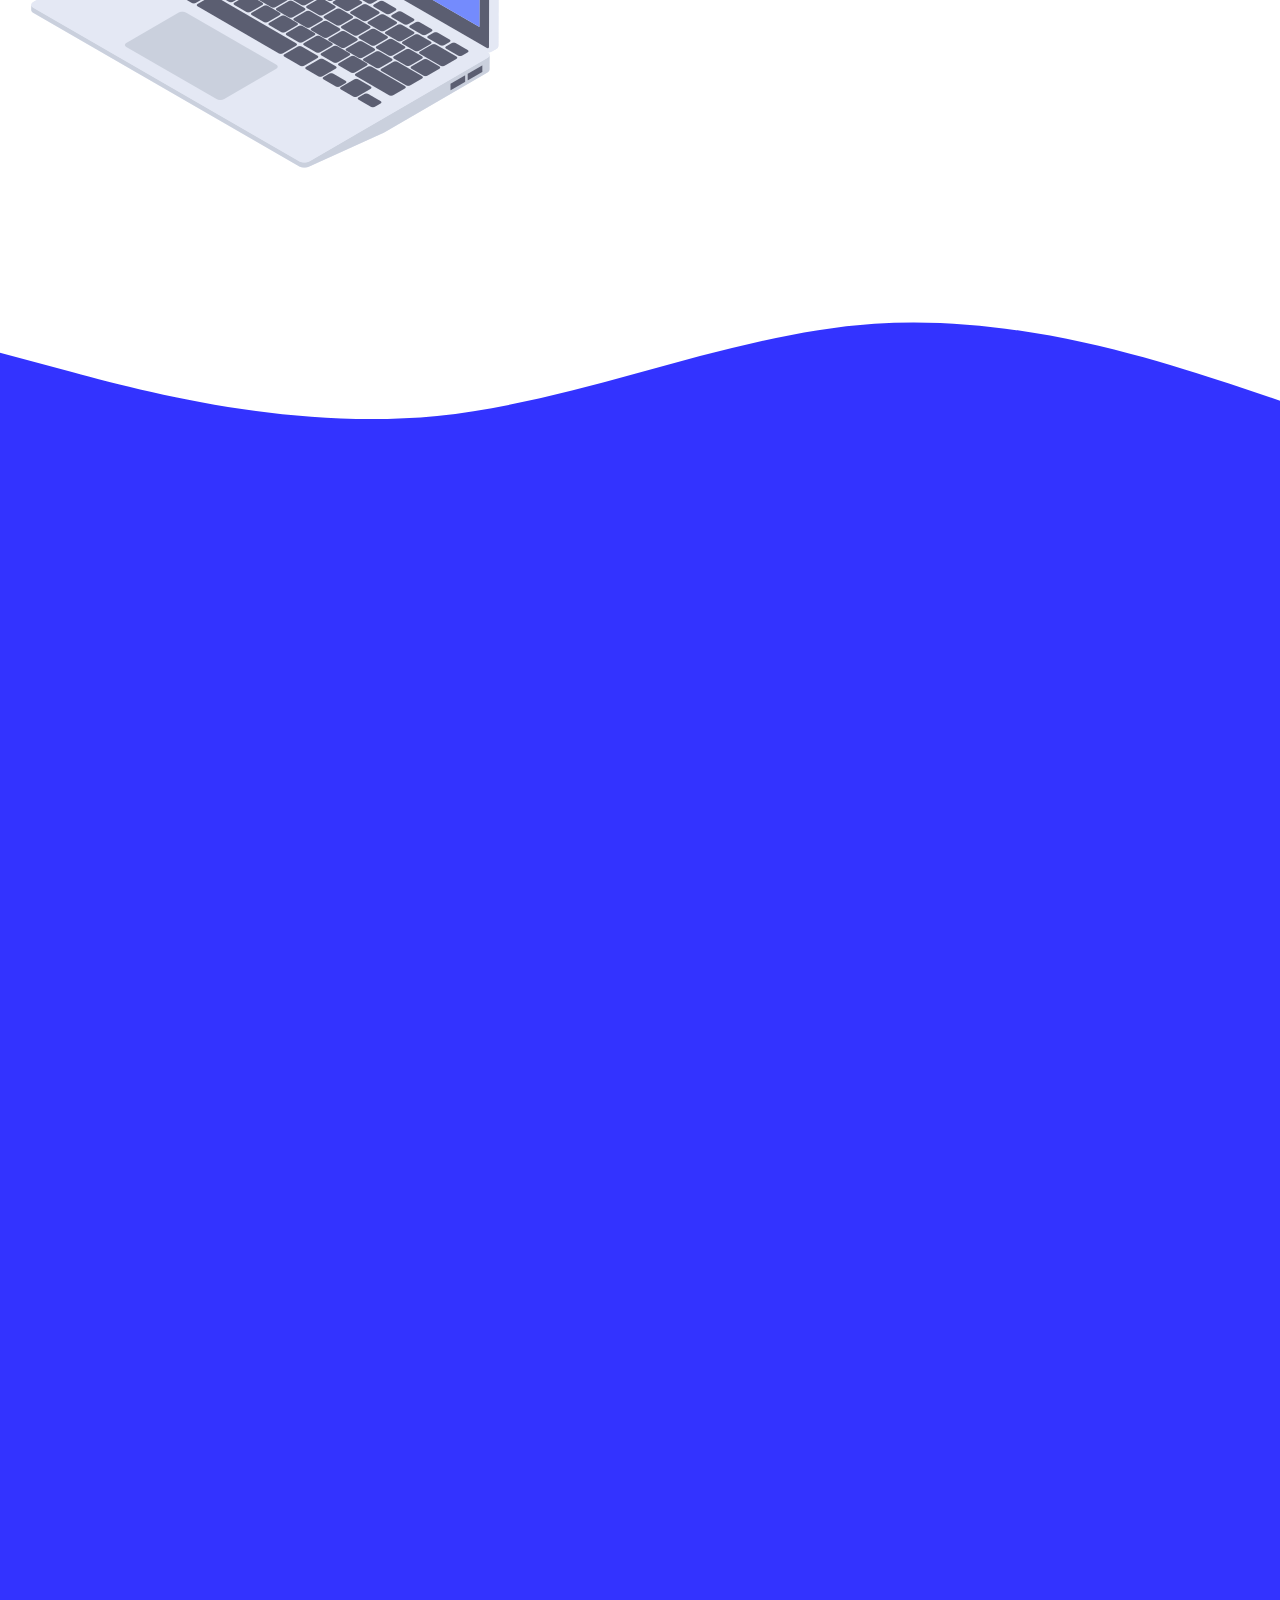
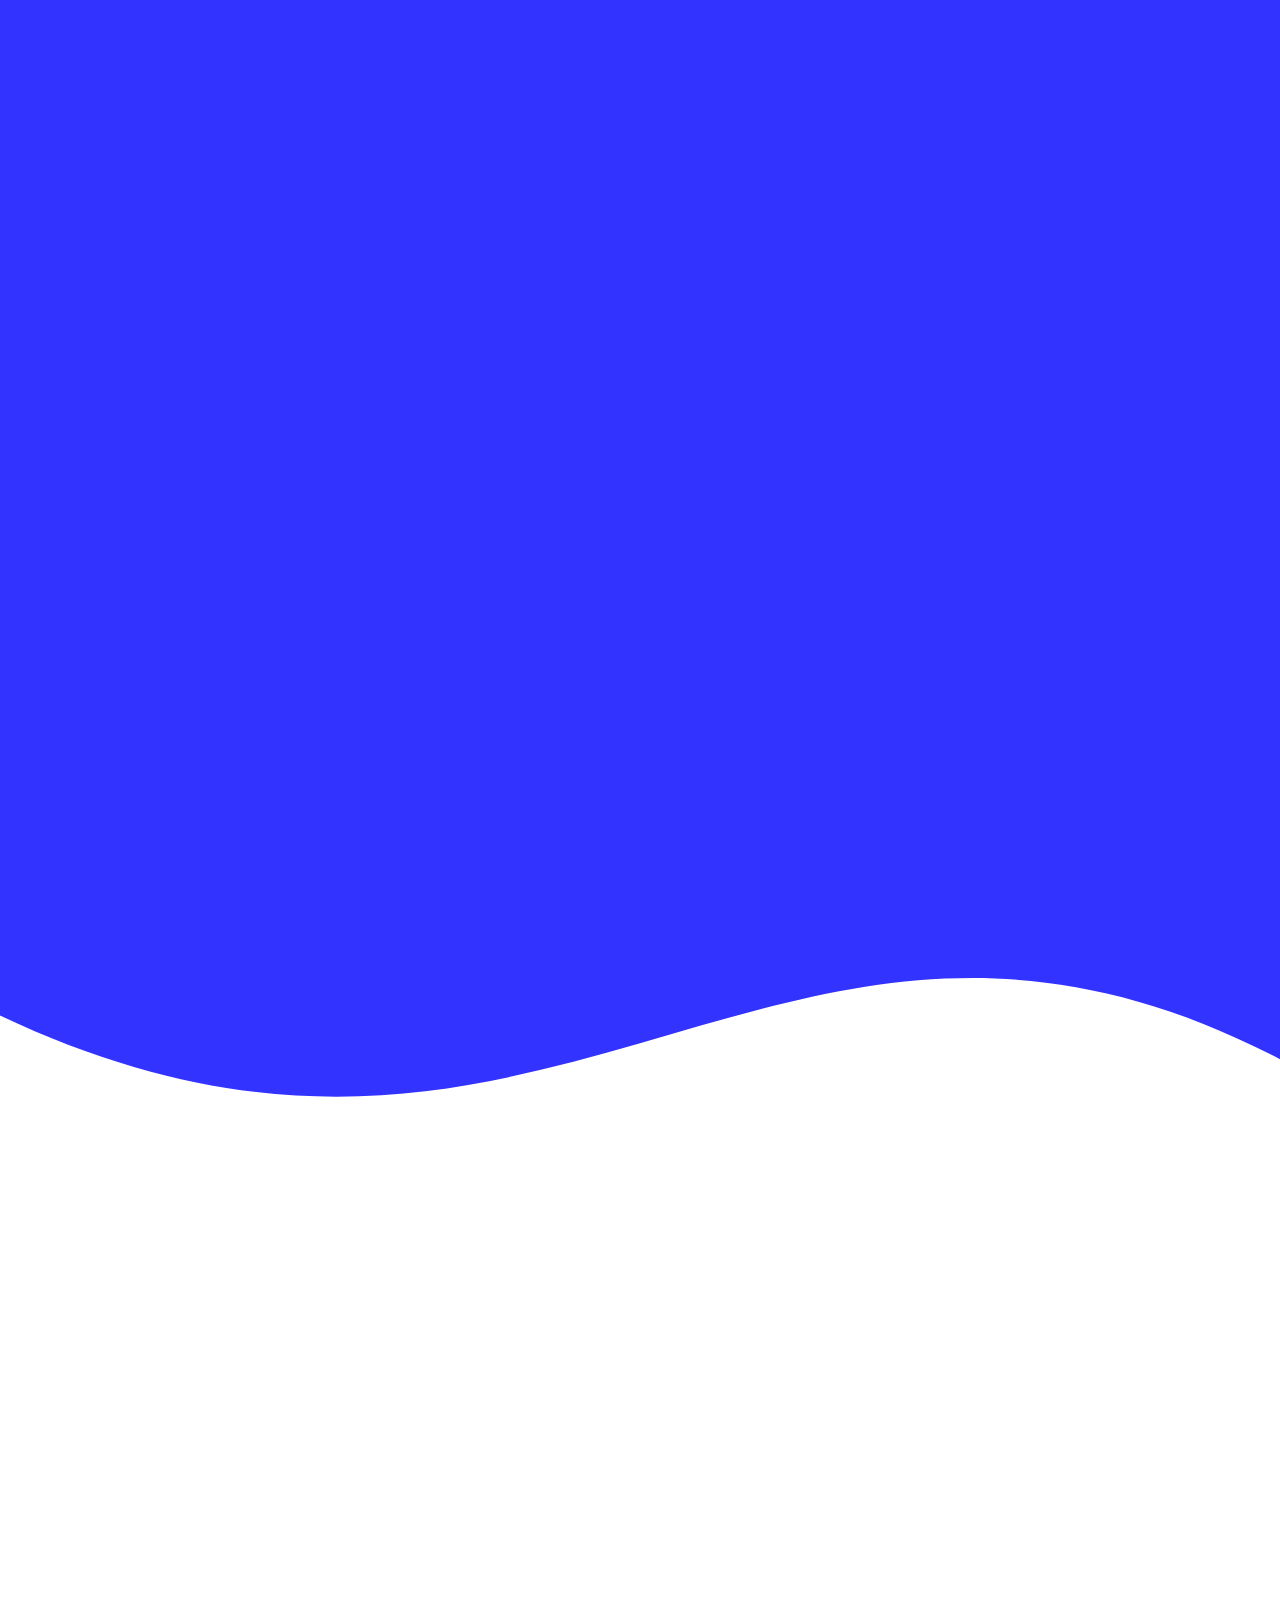
==== commit 8991e5c6: "Update index.html" ====
--- a/index.html
+++ b/index.html
@@ -131,15 +131,15 @@
 					<h1 class="heading1 scroll-element js-scroll fade-in-bottom">Featured Project</h1>
 					<h4 class="heading1 scroll-element js-scroll fade-in-bottom">The current featured project is a tribute site in honor of Marcus Aurelius.</h4> </div>
 				<div class="col-12 grid-container pt-5">
-					<div class="no1 scroll-element js-scroll fade-in-bottom" onclick="location.href='Tribute.html'"> </div>
-					<div class="no2 scroll-element js-scroll fade-in-bottom" onclick="location.href='Tribute.html'"> </div>
-					<div class="no3 scroll-element js-scroll fade-in-bottom" onclick="location.href='Tribute.html'"> </div>
-					<div class="no4 scroll-element js-scroll fade-in-bottom" onclick="location.href='Tribute.html'"> </div>
-					<div class="no5 scroll-element js-scroll fade-in-bottom" onclick="location.href='Tribute.html'"> </div>
-					<div class="no6 scroll-element js-scroll fade-in-bottom" onclick="location.href='Tribute.html'"> </div>
-					<div class="no7 scroll-element js-scroll fade-in-bottom" onclick="location.href='Tribute.html'"> </div>
-					<div class="no8 scroll-element js-scroll fade-in-bottom" onclick="location.href='Tribute.html'"> </div>
-					<div class="no9 scroll-element js-scroll fade-in-bottom" onclick="location.href='Tribute.html'"> </div>
+					<div class="no1 scroll-element js-scroll fade-in-bottom-proj" onclick="location.href='Tribute.html'"> </div>
+					<div class="no2 scroll-element js-scroll fade-in-bottom-proj" onclick="location.href='Tribute.html'"> </div>
+					<div class="no3 scroll-element js-scroll fade-in-bottom-proj" onclick="location.href='Tribute.html'"> </div>
+					<div class="no4 scroll-element js-scroll fade-in-bottom-proj" onclick="location.href='Tribute.html'"> </div>
+					<div class="no5 scroll-element js-scroll fade-in-bottom-proj" onclick="location.href='Tribute.html'"> </div>
+					<div class="no6 scroll-element js-scroll fade-in-bottom-proj" onclick="location.href='Tribute.html'"> </div>
+					<div class="no7 scroll-element js-scroll fade-in-bottom-proj" onclick="location.href='Tribute.html'"> </div>
+					<div class="no8 scroll-element js-scroll fade-in-bottom-proj" onclick="location.href='Tribute.html'"> </div>
+					<div class="no9 scroll-element js-scroll fade-in-bottom-proj" onclick="location.href='Tribute.html'"> </div>
 				</div>
 			</div>
 			<!--row | Projects-->
--- a/Justin.css
+++ b/Justin.css
@@ -23,6 +23,41 @@
 	max-width: 100vw;
 	background-color: #3333ff;
 }
+
+/* -- Slide In Effect Scrolling--*/
+
+.js-scroll {
+  opacity: 0;
+  transition: opacity 500ms;
+}
+
+.js-scroll.scrolled {
+  opacity: 1;
+}
+
+.scrolled.fade-in-bottom {
+  animation: fade-in-bottom 1s ease-in-out both;
+}
+
+@keyframes fade-in-bottom {
+  0% {
+    -webkit-transform: translateY(50px);
+    transform: translateY(50px);
+    opacity: 0;
+  }
+  100% {
+    -webkit-transform: translateY(0);
+    transform: translateY(0);
+    opacity: 1;
+  }
+}
+
+.fade-in-bottom-open {
+	animation: fade-in-bottom 1s ease-in-out both;
+}
+
+/*----------------------------*/
+
 nav {
 	min-height: 15vh;
 	font-family: LatoReg;
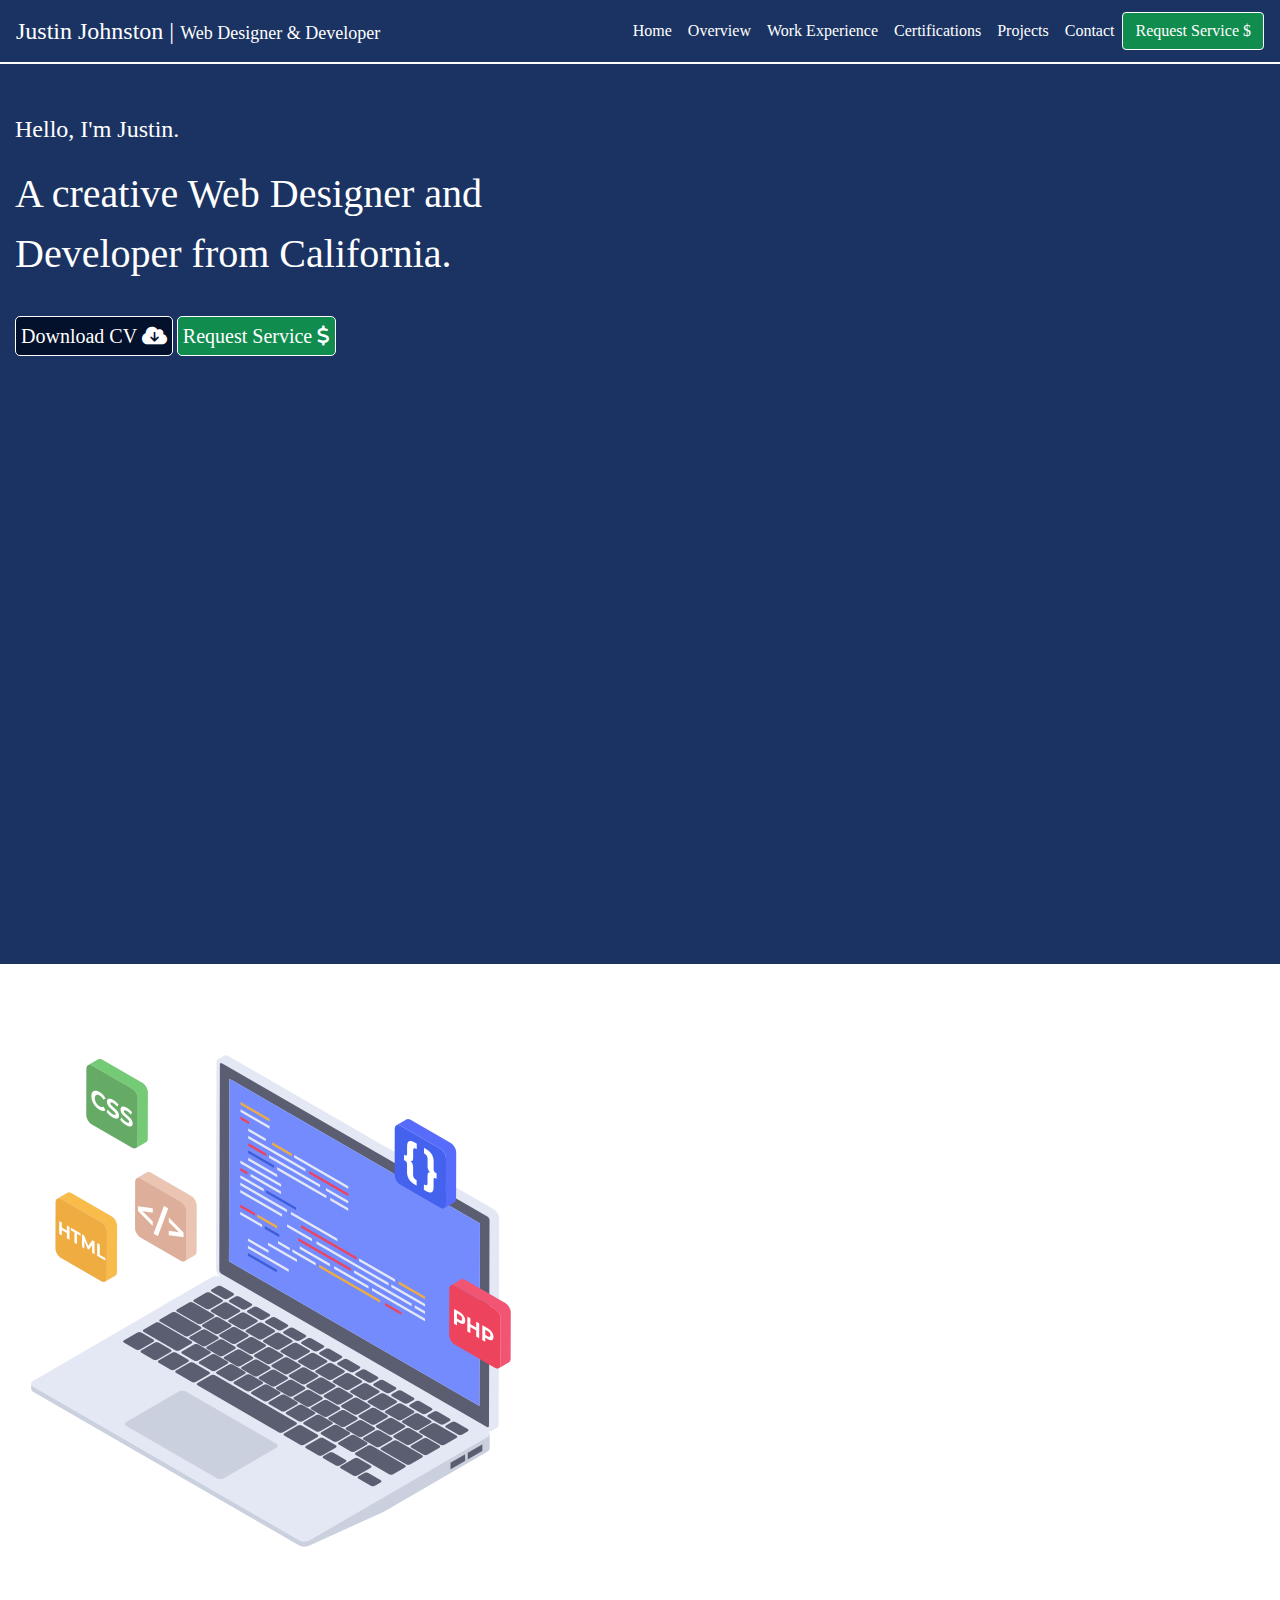
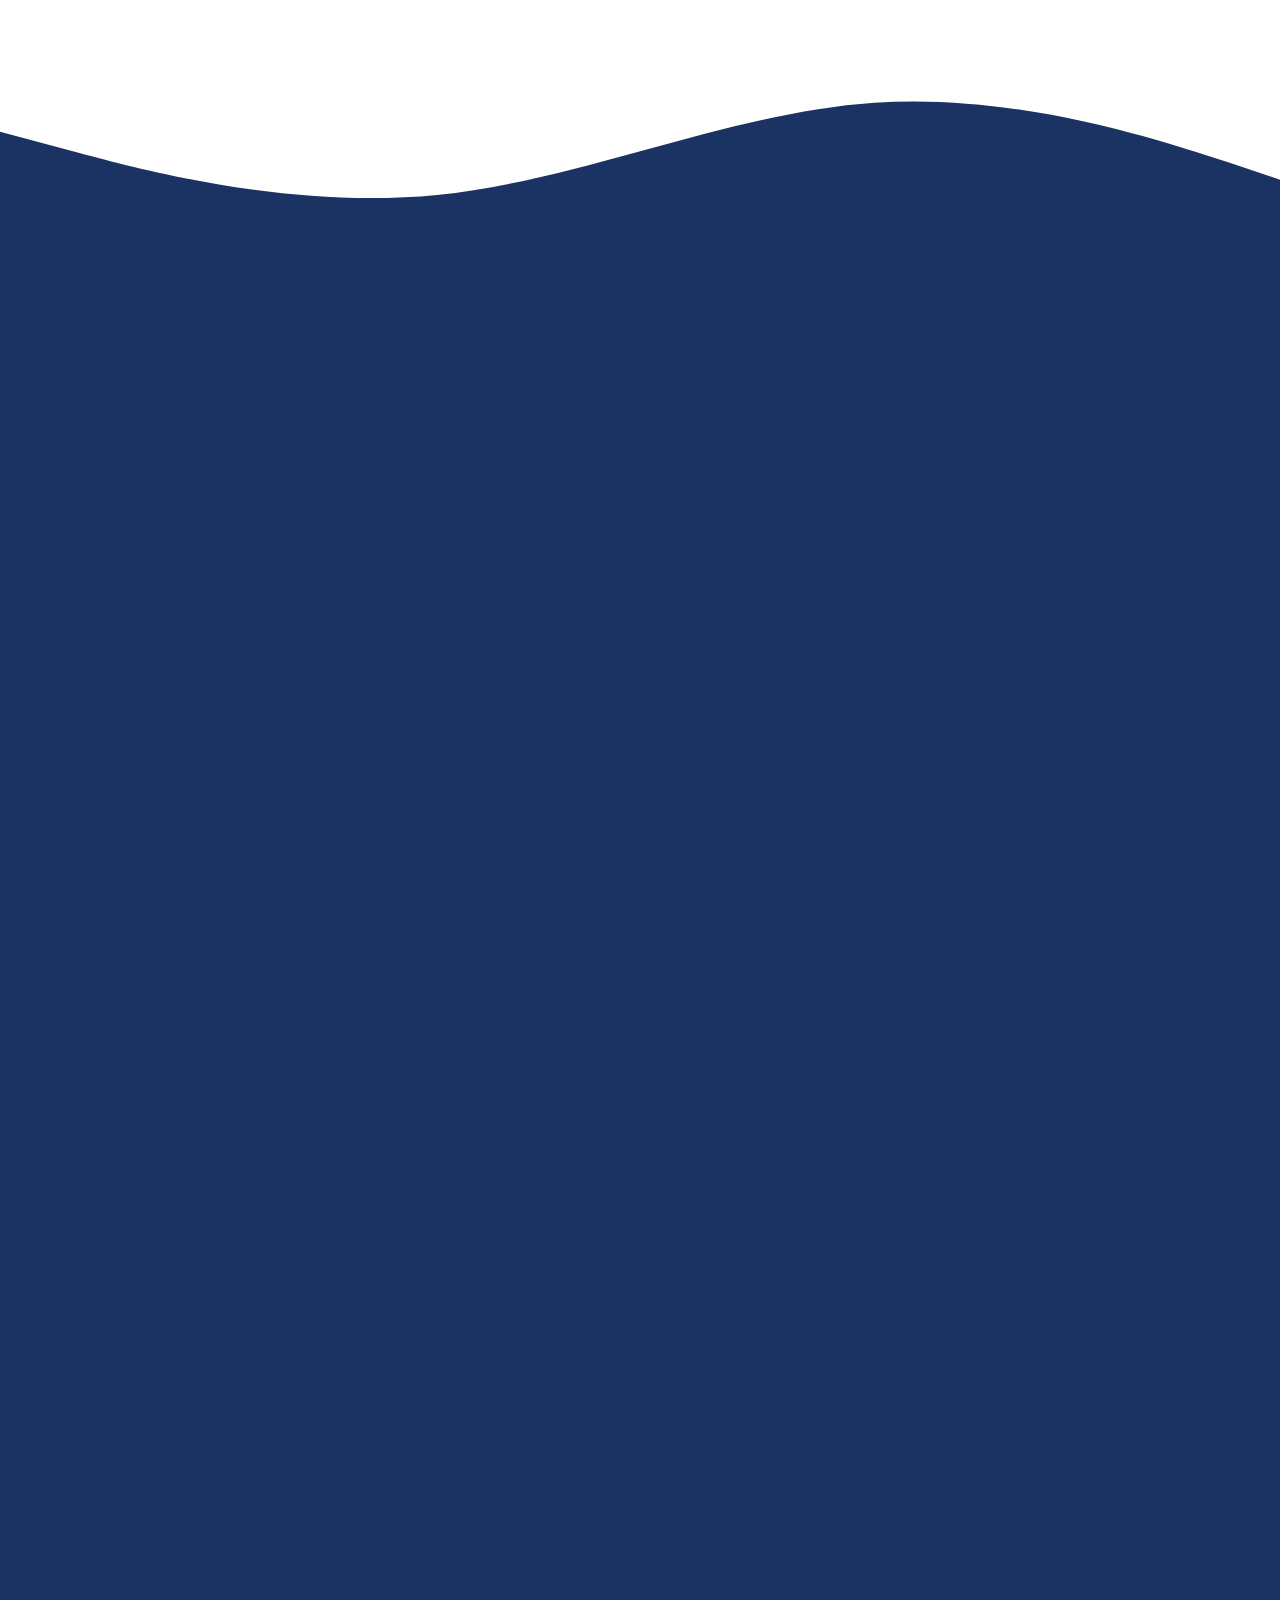
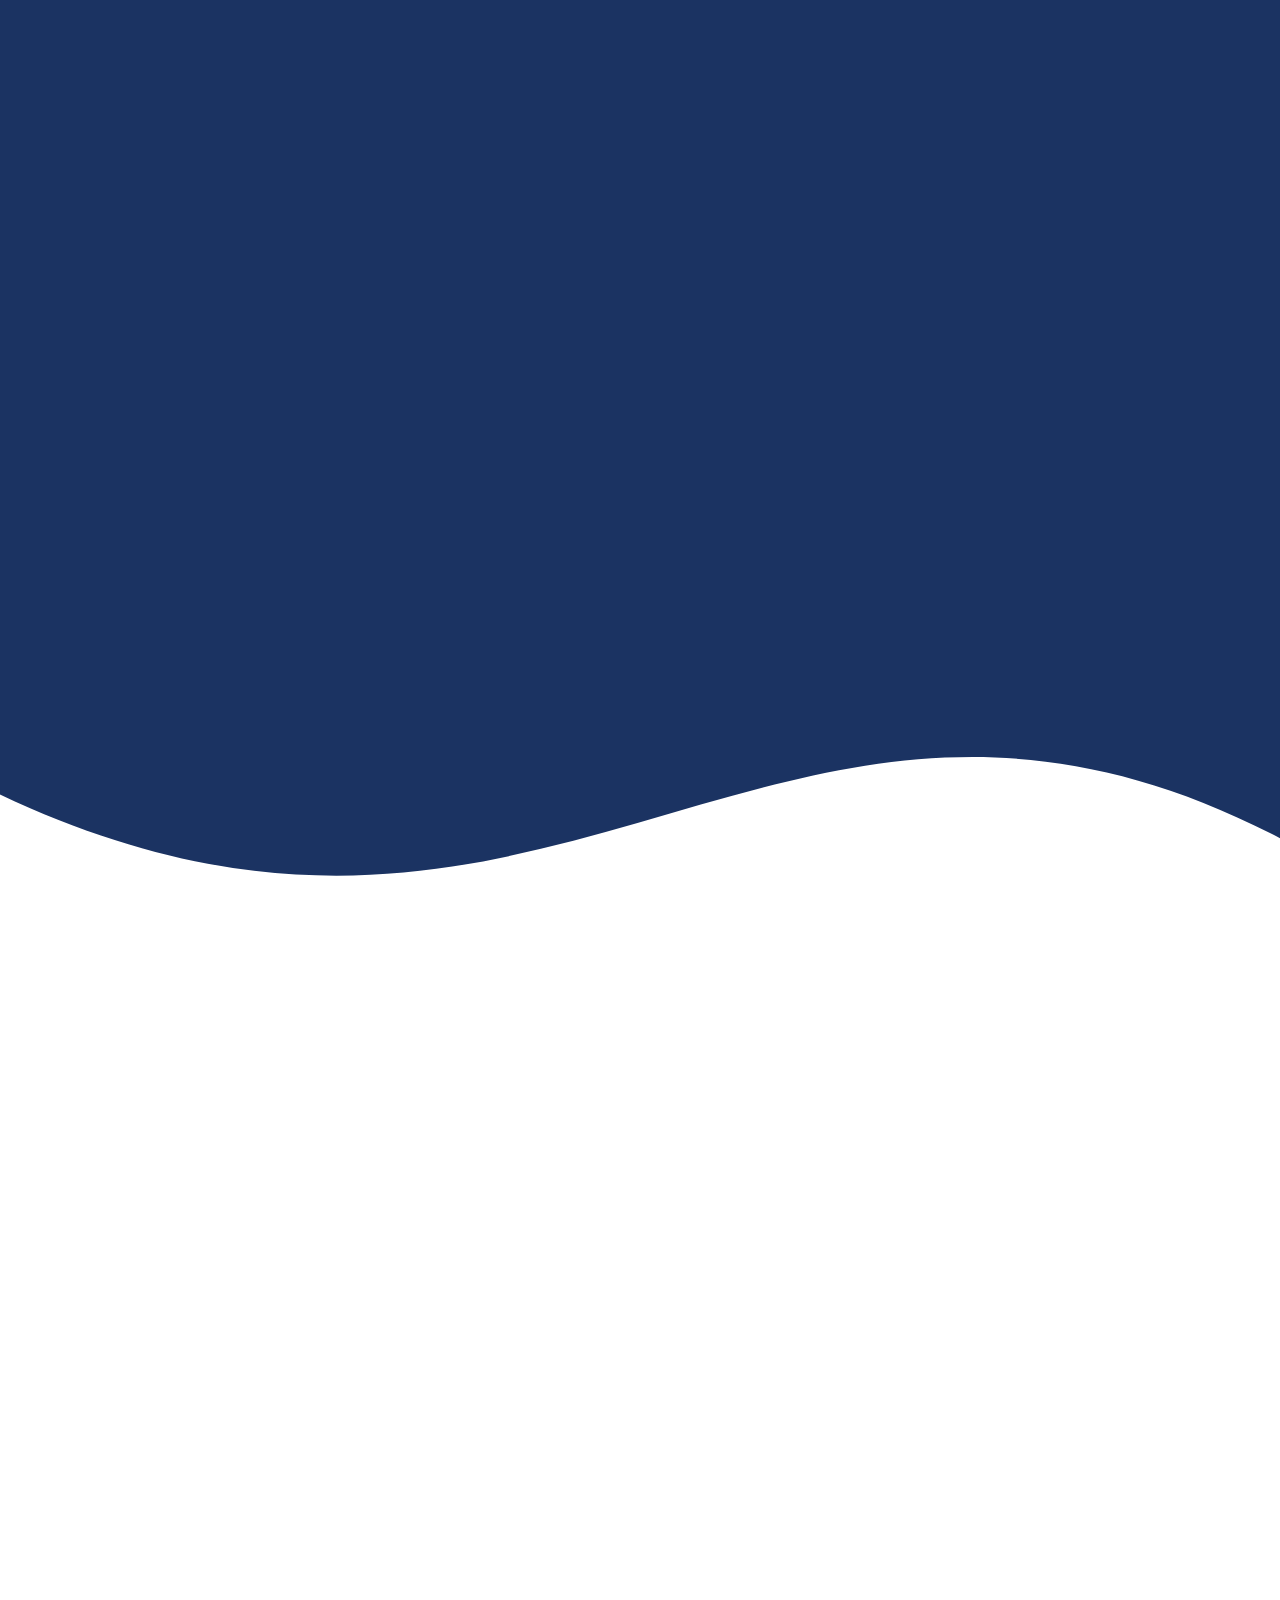
==== commit 44a2b64a: "Updated index.html" ====
--- a/index.html
+++ b/index.html
@@ -6,11 +6,12 @@
 	<meta content="width=device-width, initial-scale=1" name="viewport">
 	<title>Resume | Justin Johnston</title>
 	<link href="https://maxcdn.bootstrapcdn.com/bootstrap/4.0.0/css/bootstrap.min.css" rel="stylesheet">
-	<link href="Justin.css" rel="stylesheet"> </head>
+	<link href="Justin.css" rel="stylesheet">
+</head>
 
 <body class="indexBody" data-offset="50" data-spy="scroll" data-target=".navbar" id="bootstrap-override">
 	<div class="jumbotron-fluid">
-		<nav class="navbar navbar-expand-lg sticky-top py-2" id="navvi" style="background-color: #3333ff;"> <a class="navbar-brand Brnd" href="index.html">Justin Johnston | <span class="webDD">Web Designer & Developer</span></a>
+		<nav class="navbar navbar-expand-lg sticky-top py-2" id="navvi" style="background-color: #1B3362;"> <a class="navbar-brand Brnd" href="index.html">Justin Johnston | <span class="webDD">Web Designer & Developer</span></a>
 			<button aria-controls="navbarSupportedContent" aria-expanded="false" aria-label="Toggle navigation" class="navbar-toggler" data-target="#navbarSupportedContent" data-toggle="collapse" type="button"><span class="navbar-toggler-icon"></span></button>
 			<div class="collapse navbar-collapse" id="navbarSupportedContent">
 				<ul class="navbar-nav ml-auto">
@@ -28,9 +29,9 @@
 			<div class="row header">
 				<div class="col-xs-12 col-lg-5 head1">
 
-					<h4 class="heading2 fade-in-bottom-open" style="font-family: Merriweather;">Hello, I am <span style="color: #FFE90F;">Justin</span>.</h4>
-
-					<h1 class="heading1 fade-in-bottom-open">A creative <span style="color: #FFE90F;">Web Designer</span> and <span style="color: #FFE90F;">Developer</span> from California.</h1>
+					<h4 class="heading2 fade-in-bottom-open" style="">Hello, I'm <span style="color: ;">Justin</span>.</h4>
+
+					<h1 class="heading1 fade-in-bottom-open" style="font-family: MerriweatherBold;">A creative <span style="color: ;">Web Designer</span> and <span style="color: ;">Developer</span> from California.</h1>
 
 					<br>
 
@@ -40,19 +41,13 @@
 						<button class="buyNowBtn fade-in-bottom-open" type="submit" value="">Request Service <span style="font-family: FontAwesome;">$</span></button></a>
 
 				</div>
-				<div class="col-xs-12 col-lg-7 head2"><img class="justin fade-in-bottom-open" src="images/test.png"> </div>
+				<div class="col-xs-12 col-lg-7 head2"><img class="justin fade-in-bottom-open" src="images/justin2.svg"> </div>
 			</div>
 			<!--row | Home-->
 		</div>
 		<!--container-->
 		<div class="container-fluid" style="background-color: white;">
-			<div class="row">
-				<div class="col" style="height: 150px; overflow: hidden; padding: 0; margin: 0;">
-					<svg preserveaspectratio="none" style="height: 100%; width: 100vw;" viewbox="0 0 500 150">
-						<path d="M0.00,92.27 C216.83,192.92 304.30,8.39 500.00,109.03 L500.00,0.00 L0.00,0.00 Z" style="stroke: none;fill: #3333ff;"> </path>
-					</svg>
-				</div>
-			</div>
+
 			<!--row | svg-->
 			<div class="row" id="Overview">
 				<div class="col" style="height: 9vh;"> </div>
@@ -72,7 +67,7 @@
 			<div class="row" style="background-color: white;">
 				<div class="col wave" style="overflow: hidden; bottom: 0; padding: 0; margin: 0;">
 					<svg style="height: 100%;" viewbox="0 0 1440 320" xmlns="http://www.w3.org/2000/svg">
-						<path d="M0,192L80,213.3C160,235,320,277,480,261.3C640,245,800,171,960,160C1120,149,1280,203,1360,229.3L1440,256L1440,320L1360,320C1280,320,1120,320,960,320C800,320,640,320,480,320C320,320,160,320,80,320L0,320Z" fill="#3333ff" fill-opacity="1"> </path>
+						<path d="M0,192L80,213.3C160,235,320,277,480,261.3C640,245,800,171,960,160C1120,149,1280,203,1360,229.3L1440,256L1440,320L1360,320C1280,320,1120,320,960,320C800,320,640,320,480,320C320,320,160,320,80,320L0,320Z" fill="#1B3362" fill-opacity="1"> </path>
 					</svg>
 				</div>
 			</div>
@@ -85,7 +80,7 @@
 			<div class="row" id="Boxes" style="padding-top: 10vh;">
 				<div class="col-xs-12 col-md-6">
 					<div class="box scroll-element js-scroll fade-in-bottom">
-						<h3 class="heading1 scroll-element js-scroll fade-in-bottom" style="font-family: LatoReg; text-align: center; color:#3333ff;">Zoek Marketing</h3>
+						<h3 class="heading1 scroll-element js-scroll fade-in-bottom" style="font-family: LatoReg; text-align: center; color:#1B3362;">Zoek Marketing</h3>
 						<h5 class="heading2 scroll-element js-scroll fade-in-bottom" style="font-family: Merriweather;"><span style="font-family: LatoReg;">Role:</span> Ecommerce Web Design/Developer<br>
 						<span style="font-family:LatoReg;">Duties:</span> Assisting clients in redesigning their websites and setting up their web stores<br>
 						<span style="font-family: LatoReg;">Skills:</span> Design, Marketing, Ecommerce, SEO<br>
@@ -95,7 +90,7 @@
 				<!--col-->
 				<div class="col-xs-12 col-md-6">
 					<div class="box scroll-element js-scroll fade-in-bottom">
-						<h3 class="heading1 scroll-element js-scroll fade-in-bottom" style="font-family: LatoReg; text-align: center; color:#3333ff;">Freelance Web Designer/Developer</h3>
+						<h3 class="heading1 scroll-element js-scroll fade-in-bottom" style="font-family: LatoReg; text-align: center; color:#1B3362;">Freelance Web Designer/Developer</h3>
 						<h5 class="heading2 scroll-element js-scroll fade-in-bottom" style="font-family: Merriweather;"><span style="font-family: LatoReg;">Role:</span> Web Design/Developer<br>
 						<span style="font-family:LatoReg;">Duties:</span> Assisting clients in designing and developing their websites<br>
 						<span style="font-family: LatoReg;">Skills:</span> Design, Marketing, Ecommerce, SEO, HTML, CSS, Bootstrap, PHP, Javascript, JQuery, and much more<br>
@@ -105,13 +100,13 @@
 				<!--col-->
 			</div>
 			<!--row | Boxes-->
-			<div class="row" id="Certifications" style="background-color: #3333ff; padding-top: 15vh; text-align: center; color: white;">
+			<div class="row" id="Certifications" style="background-color: #1B3362; padding-top: 15vh; text-align: center; color: white;">
 				<div class="col">
 					<h1 class="heading1 scroll-element js-scroll fade-in-bottom" style="color: #FFE90F;">Certifications</h1> </div>
 			</div>
 			<!--row-->
-			<div class="row" style="padding-top: 10vh; padding-bottom: 5vh; background-color: #3333ff;">
-				<div class="col" style="background-color: #3333ff">
+			<div class="row" style="padding-top: 10vh; padding-bottom: 5vh; background-color: #1B3362;">
+				<div class="col" style="background-color: #1B3362">
 					<div class="box certbox1 scroll-element js-scroll fade-in-bottom"> </div>
 					<!--box-->
 				</div>
@@ -121,13 +116,13 @@
 			<div class="row">
 				<div class="col" style="padding: 0; margin: 0;">
 					<svg preserveaspectratio="none" style="height: 100%; width: 100%;" viewbox="0 0 500 150">
-						<path d="M0.00,92.27 C216.83,192.92 304.30,8.39 500.00,109.03 L500.00,0.00 L0.00,0.00 Z" style="stroke: none;fill: #3333ff;"> </path>
+						<path d="M0.00,92.27 C216.83,192.92 304.30,8.39 500.00,109.03 L500.00,0.00 L0.00,0.00 Z" style="stroke: none;fill: #1B3362;"> </path>
 					</svg>
 				</div>
 			</div>
 			<!--row | svg-->
 			<div class="row" id="Projects">
-				<div class="col-12" style="color: #3333ff;">
+				<div class="col-12" style="color: #1B3362;">
 					<h1 class="heading1 scroll-element js-scroll fade-in-bottom">Featured Project</h1>
 					<h4 class="heading1 scroll-element js-scroll fade-in-bottom">The current featured project is a tribute site in honor of Marcus Aurelius.</h4> </div>
 				<div class="col-12 grid-container pt-5">
--- a/Justin.css
+++ b/Justin.css
@@ -18,14 +18,89 @@
 	font-family: TrajanBold;
 	src: url('TrajanBold.ttf');
 }
+@font-face {
+	font-family: MerriweatherLight;
+	src: url('Merriweather-Light.ttf');
+}
+@font-face {
+	font-family: MerriweatherBold;
+	src: url('Merriweather-Bold.ttf');
+}
+
+
+/*------------------------------------------------------
+-----------------------Beginning------------------------
+-------<body>, Javascript, Headings, buttons------------
+--------------------DESKTOP, MOBILE-------------------*/
+
 body {
 	overflow-x: hidden;
 	max-width: 100vw;
-	background-color: #3333ff;
-}
-
-/* -- Slide In Effect Scrolling--*/
-
+	background-color: #1B3362;
+	font-family: MerriweatherLight;
+}
+
+.heading1 {
+	line-height: 1.5;
+}
+
+.heading2 {
+	line-height: 2.25;
+}
+
+button {
+	padding-left: 1%;
+	padding-right: 1%;
+	padding-top: 0.8%;
+	padding-bottom: 0.8%;
+	border: 1px solid white;
+	border-radius: 5px;
+	background-color: #03112C;
+	font-size: 1.25em;
+	transition: ease .5s;
+	color: white;
+	cursor: pointer;
+}
+button:hover {
+	background-color: white;
+	color: #1B3362;
+}
+
+.buyNowBtn {
+	background-color: #118C4F;
+	color: white;
+	transition: ease 1s;
+}
+.buyNowBtn:hover {
+	background-color: white;
+	color: #118C4F;
+}
+
+
+
+/* --- MOBILE PHONE BEGIN --- */
+@media only screen and (max-width: 600px) {
+	.buyNowBtn {
+		margin-top: 1vh;
+	}
+}
+/* --- MOBILE PHONE END --- */
+
+
+
+.buyNowBtnNav {
+	background-color: #118C4F;
+	color: white;
+	border: 1px solid white;
+}
+.buyNowBtnNav:hover {
+	background-color: white;
+	color: #118C4F;
+}
+
+
+
+/* --- Slide In Effect Scrolling BEGIN --- */
 .js-scroll {
   opacity: 0;
   transition: opacity 500ms;
@@ -37,6 +112,11 @@
 
 .scrolled.fade-in-bottom {
   animation: fade-in-bottom 1s ease-in-out both;
+}
+
+.scrolled.fade-in-bottom-proj {
+	animation: fade-in-bottom 1s ease-in;
+
 }
 
 @keyframes fade-in-bottom {
@@ -55,28 +135,50 @@
 .fade-in-bottom-open {
 	animation: fade-in-bottom 1s ease-in-out both;
 }
-
-/*----------------------------*/
+/* --- Slide In Effect Scrolling END --- */
+
+
+/*------------------------------------------------------
+-------------------------Ending-------------------------
+-------<body>, Javascript, Headings, buttons------------
+---------------------DESKTOP, MOBILE------------------*/
+
+
+
+/*------------------------------------------------------
+-----------------------Beginning------------------------
+-------------------------<nav>--------------------------
+-----------------DESKTOP, TABLET, MOBILE--------------*/
+
 
 nav {
-	min-height: 15vh;
-	font-family: LatoReg;
-}
+	border-bottom: 2px solid white;
+}
+
 .navbar-toggler-icon {
 	color: white;
 	font-family: FontAwesome;
 	font-size: 1.15em;
 	padding-top: 5px;
 }
-/* -- SMALL COMPUTER -- */
-
+
+.navbar ul li a:hover {
+	color: #E0CB70;
+}
+
+
+
+/* --- SMALL COMPUTER BEGIN --- */
 @media only screen and (max-width: 1200px) {
 	.navbar ul li a {
 		font-size: .95em;
 	}
 }
-/* -- TABLET -- */
-
+/* --- SMALL COMPUTER END --- */
+
+
+
+/* --- TABLET BEGIN --- */
 @media only screen and (max-width: 768px) {
 	.navbar ul li a {
 		font-size: .95em;
@@ -85,131 +187,139 @@
 .navbar ul li a {
 	color: white;
 }
-@media only screen and (min-width:601px) {
-	.navbar ul li a:hover {
-		color: #FFE90F;
-	}
-}
-.heading1 {
-	font-family: LatoReg;
-	line-height: 1.5;
-}
-.heading2 {
-	font-family: LatoReg;
-	line-height: 2.25;
-}
-button {
-	padding-left: 1%;
-	padding-right: 1%;
-	padding-top: 0.8%;
-	padding-bottom: 0.8%;
-	border: 1px solid white;
-	border-radius: 5px;
-	background-color: #3333ff;
-	font-family: LatoReg;
-	font-size: 1.25em;
-	transition: ease .5s;
-	color: white;
-	cursor: pointer;
-}
-button:hover {
-	background-color: black;
-}
-
-.buyNowBtn {
-	background-color: #118C4F;
-}
-.buyNowBtn:hover {
-	background-color: black;
-	color: #118C4F;
-}
-
-@media only screen and (max-width: 600px) {
-	.buyNowBtn {
-		margin-top: 1vh;
-	}
-}
-
-.buyNowBtnNav {
-	background-color: #118C4F;
-	color: white;
-	border: 1px solid white;
-}
-.buyNowBtnNav:hover {
-	background-color: white;
-	color: #118C4F;
-}
+/* --- TABLET END --- */
+
+
 
 .Brnd {
 	font-size: 1.5em;
 	color: white;
-}
-@media only screen and (min-width: 601px) {
-	.Brnd:hover {
-		color: #FFE90F;
-	}
-}
+	font-family: MerriweatherBold;
+}
+.Brnd:hover {
+	color: #E0CB70;
+}
+
+
+
+/* --- MOBILE PHONE BEGIN --- */
 @media only screen and (max-width: 600px) {
 	.Brnd {
 		font-size: 1.2em;
 	}
 }
+/* --- MOBILE PHONE END --- */
+
+
+
 .webDD {
 	font-size: .75em;
 }
+
+
+/* --- MOBILE PHONE BEGIN --- */
 @media only screen and (max-width: 600px) {
 	.webDD {
 		font-size: .8em;
 	}
 }
+/* --- MOBILE PHONE END --- */
+
+
+
+/*------------------------------------------------------
+------------------------Ending--------------------------
+-------------------------<nav>--------------------------
+-----------------DESKTOP, TABLET, MOBILE--------------*/
+
+
+
+/*------------------------------------------------------
+------------------------Beginning-----------------------
+--------------header, head1, head2, justin--------------
+-----------------DESKTOP, TABLET, MOBILE--------------*/
+
 .header {
 	height: 100vh;
 	color: white;
 }
+
+
+
+/* --- MOBILE PHONE BEGIN --- */
 @media only screen and (max-width: 600px) {
 	.header {
-		height: 120vh;
-	}
-}
+		height: 125vh;
+		overflow: hidden;
+	}
+}
+/* --- MOBILE PHONE END --- */
+
+
+
 .head1 {
 	padding-top: 3%;
 }
 .head2 {
-	padding-top: 4%;
-	padding-left: 10%;
-}
-/* -- TABLET -- */
-
-@media only screen and (max-width: 768px) {}
-/* -- MOBILE PHONE -- */
-
+}
+
+
+
+/* --- MOBILE PHONE BEGIN --- */
 @media only screen and (max-width: 600px) {
 	.head1 {
 		padding-top: 0;
 	}
 	.head2 {
-		padding-bottom: 0;
-		padding-top: 5%;
-	}
-}
+	}
+}
+/* --- MOBILE PHONE END --- */
+
+
+
 .justin {
-	height: 50%;
-	top: 0;
-}
-/* -- MOBILE PHONE -- */
-
+	height: 120%;
+	margin-left: -30%;
+	margin-top: -5%;
+	position: absolute;
+}
+
+
+
+/* --- MOBILE PHONE BEGIN --- */
 @media only screen and (max-width: 600px) {
 	.justin {
-		height: 250px;
-		width: 300px;
-	}
-}
+		height: 375%;
+		margin-top: -70%;
+		margin-left: -80%;
+		z-index: -1;
+	}
+}
+/* --- MOBILE PHONE END --- */
+
+
+
+/*------------------------------------------------------
+------------------------Ending-----------------------
+--------------header, head1, head2, justin--------------
+-----------------DESKTOP, TABLET, MOBILE--------------*/
+
+
+
+/*------------------------------------------------------
+------------------------Beginning-----------------------
+--------------Overview, comp, abt, wave-----------------
+-----------------DESKTOP, TABLET, MOBILE--------------*/
+
 #Overview {
 	background-color: white;
 }
+
 .comp {
 	animation: mover 1.5s infinite alternate;
 }
+
+/* --- Javascript computer image move effect BEGIN--- */
 @keyframes mover {
 	0% {
 		transform: translateY(0);
@@ -218,22 +328,40 @@
 		transform: translateY(-20px);
 	}
 }
+/* --- Javascript computer image move effect END--- */
+
+/* --- MOBILE PHONE BEGIN --- */
 @media only screen and (max-width:600px) {
 	.comp {
 		width: 90vw;
 	}
 }
+/* --- MOBILE PHONE END --- */
+
 .abt {
-	color: #3333ff;
+	color: #1B3362;
 	font-family: Merriweather;
 }
 .wave {}
+
+	/*----------------------------------------------------
+	------------------------Ending-----------------------
+	--------------Overview, comp, abt, wave---------------
+	-----------------DESKTOP, TABLET, MOBILE------------*/
+
+
+
+	/*----------------------------------------------------
+	------------------------Beginning---------------------
+	--------------WorkExp, Boxes, box, certbox1-----------
+	-----------------DESKTOP, TABLET, MOBILE------------*/
+
 #WorkExp {
-	background-color: #3333ff;
+	background-color: #1B3362;
 }
 #Boxes {
 	padding-bottom: 3%;
-	background-color: #3333ff;
+	background-color: #1B3362;
 }
 .box {
 	background-color: white;
@@ -244,6 +372,8 @@
 	color: #333;
 	box-shadow: 5px 5px 10px #333;
 }
+
+/* --- MOBILE PHONE BEGIN --- */
 @media only screen and (max-width: 600px) {
 	.box {
 		margin-top: 1%;
@@ -251,6 +381,9 @@
 		width: 80vw;
 	}
 }
+/* --- MOBILE PHONE END --- */
+
+
 .certbox1 {
 	background-image: url('images/RespWebDevCert.png');
 	background-repeat: no-repeat;
@@ -258,6 +391,8 @@
 	background-size: contain;
 	height: 80vh;
 }
+
+/* --- MOBILE PHONE BEGIN --- */
 @media only screen and (max-width: 600px) {
 	.certbox1 {
 		width: 90vw;
@@ -265,13 +400,33 @@
 		background-size: cover;
 	}
 }
+/* --- MOBILE PHONE END --- */
+
+
+
+/*----------------------------------------------------
+------------------------Ending---------------------
+--------------WorkExp, Boxes, box, certbox1-----------
+-----------------DESKTOP, TABLET, MOBILE------------*/
+
+
+
+/*----------------------------------------------------
+------------------------Beginning---------------------
+--------------Projects, grid-container, no1-9-----------
+-----------------DESKTOP, TABLET, MOBILE------------*/
+
 #Projects {
 	padding: 5%;
 	height: auto;
 }
+
+/* --- MOBILE PHONE BEGIN--- */
 @media only screen and (max-width: 600px) {
 	#Projects {}
 }
+/* --- MOBILE PHONE END --- */
+
 .grid-container {
 	display: grid;
 	grid-template-columns: repeat(3, auto);
@@ -284,8 +439,9 @@
 	width: 100%;
 	text-decoration: none;
 }
-/* -- COMPUTER -- */
-
+
+
+/* --- DESKTOP BEGIN --- */
 @media only screen and (min-width: 1220px) {
 	.grid-container:hover>div {
 		opacity: 0.5;
@@ -299,8 +455,9 @@
 		cursor: pointer;
 	}
 }
-/* -- MOBILE PHONE --*/
-
+/* --- DESKTOP END --- */
+
+/* --- MOBILE PHONE BEGIN --- */
 @media only screen and (max-width: 600px) {
 	.grid-container {
 		display: grid;
@@ -309,6 +466,9 @@
 		grid-gap: 0;
 	}
 }
+/* --- MOBILE PHONE END --- */
+
+
 .no1,
 .no2,
 .no3,
@@ -349,58 +509,9 @@
 .no9 {
 	background-position: 98% 87%;
 }
-/* !!!!!!!!!!!!!!!!!!!!!!!!!!!!!!!!!!!!!!!!!!!!!!!!!
-
-
-Check so that above mobile portrait view there can still be boxes, but fewer of them to make the picture and change the background size
-
-
-!!!!!!!!!!!!!!!!!!!!!!!!!!!!!!!!!!!!!!!!!!!!!!!!!!!!*/
-
-/* -- TABLET -- */
-
-@media only screen and (max-width: 768px) {
-	.no1,
-	.no2,
-	.no3,
-	.no4,
-	.no5,
-	.no6 {
-		background-image: url('images/head.jpg');
-		background-repeat: no-repeat;
-		background-size: 310%;
-	}
-	.no1 {
-		background-position: 0% 0%;
-	}
-	.no2 {
-		background-position: 49% 0%;
-	}
-	.no3 {
-		background-position: 98% 0%;
-	}
-	.no4 {
-		background-position: 0% 75%;
-	}
-	.no5 {
-		background-position: 49% 75%;
-	}
-	.no6 {
-		background-position: 98% 75%;
-	}
-	.no7 {
-		display: none;
-	}
-	.no8 {
-		display: none;
-	}
-	.no9 {
-		display: none;
-	}
-}
-/* -- MOBILE PHONE -- */
-
-@media only screen and (max-width: 600px) {
+
+/* --- MOBILE PHONE, TABLET BEGIN --- */
+@media only screen and (max-width: 800px) {
 	.no1 {
 		height: 100vh;
 		width: 85vw;
@@ -420,22 +531,26 @@
 		display: none;
 	}
 }
-.specialHeading {
-	font-size: 2.5em;
-	font-family: TrajanBold;
-	line-height: 2.25;
-	color: white;
-	text-align: center;
-}
-@media only screen and (max-width: 600px) {
-	.specialHeading {
-		font-size: 2em;
-	}
-}
+/* --- MOBILE PHONE, TABLET END --- */
+
+
+
+/*------------------------------------------------------
+------------------------Ending-----------------------
+--------------Projects, grid-container, no1-9-----------
+-----------------DESKTOP, TABLET, MOBILE------------*/
+
+
+
+/*----------------------------------------------------
+------------------------Beginning---------------------
+----------------footer, social media icons-------------
+-----------------DESKTOP, TABLET, MOBILE------------*/
+
 #footer {
 	height: 10vh;
 	margin-top: 3%;
-	background-color: #3333ff;
+	background-color: #1B3362;
 }
 .emailSVG {
 	height: 10.5vh;
@@ -510,8 +625,8 @@
 .fiverrSVG:hover {
 	background-image: url("images/fiverr-yellow.svg");
 }
-/* -- MOBILE PHONE -- */
-
+
+/* --- MOBILE PHONE BEGIN --- */
 @media only screen and (max-width: 600px) {
 	.emailSVG {
 		height: 15vh;
@@ -567,6 +682,18 @@
 		margin: auto;
 	}
 }
+/* --- MOBILE PHONE END --- */
+
+
+/*----------------------------------------------------
+------------------------Ending---------------------
+----------------footer, social media icons-------------
+-----------------DESKTOP, TABLET, MOBILE------------*/
+
+
+
+
+
 /*--------------------------------------------------
 Marcus Aurelius Page css
 ----------------------------------------------*/
@@ -587,6 +714,8 @@
 	text-align: center;
 	color: white;
 }
+
+/* --- MOBILE PHONE BEGIN --- */
 @media only screen and (max-width: 600px) {
 	.M-A-Head {
 		background-position: 40% 50%;
@@ -601,14 +730,22 @@
 		color: white;
 	}
 }
+/* --- MOBILE PHONE END --- */
+
+
 .maintro {
 	height: auto;
 }
+
+/* --- MOBILE PHONE BEGIN --- */
 @media only screen and (max-width: 600px) {
 	.maintro {
 		height: auto;
 	}
 }
+/* --- MOBILE PHONE END --- */
+
+
 .ma1 {
 	padding: 3%;
 }
@@ -632,11 +769,16 @@
 .ma4 {
 	padding: 3%;
 }
+
+/* --- MOBILE PHONE BEGIN --- */
 @media only screen and (max-width: 600px) {
 	.ma4 {
 		padding-top: 0;
 	}
 }
+/* --- MOBILE PHONE END --- */
+
+
 .ma5 {
 	background: url('images/med.jpg');
 	background-attachment: fixed;
@@ -668,17 +810,15 @@
 .bb {
 	font-size: 1.25em;
 }
+
+/* --- MOBILE PHONE BEGIN --- */
 @media only screen and (max-width: 600px) {
 	.aa {
 		font-size: 1.8em;
 	}
-}
-@media only screen and (max-width: 600px) {
 	.bb {
 		font-size: 1.1em;
 	}
-}
-@media only screen and (max-width: 600px) {
 	.ma3 {
 		background: url('images/ma6.jpg');
 		background-attachment: fixed;
@@ -699,3 +839,4 @@
 		height: 100vh;
 	}
 }
+/* --- MOBILE PHONE END --- */
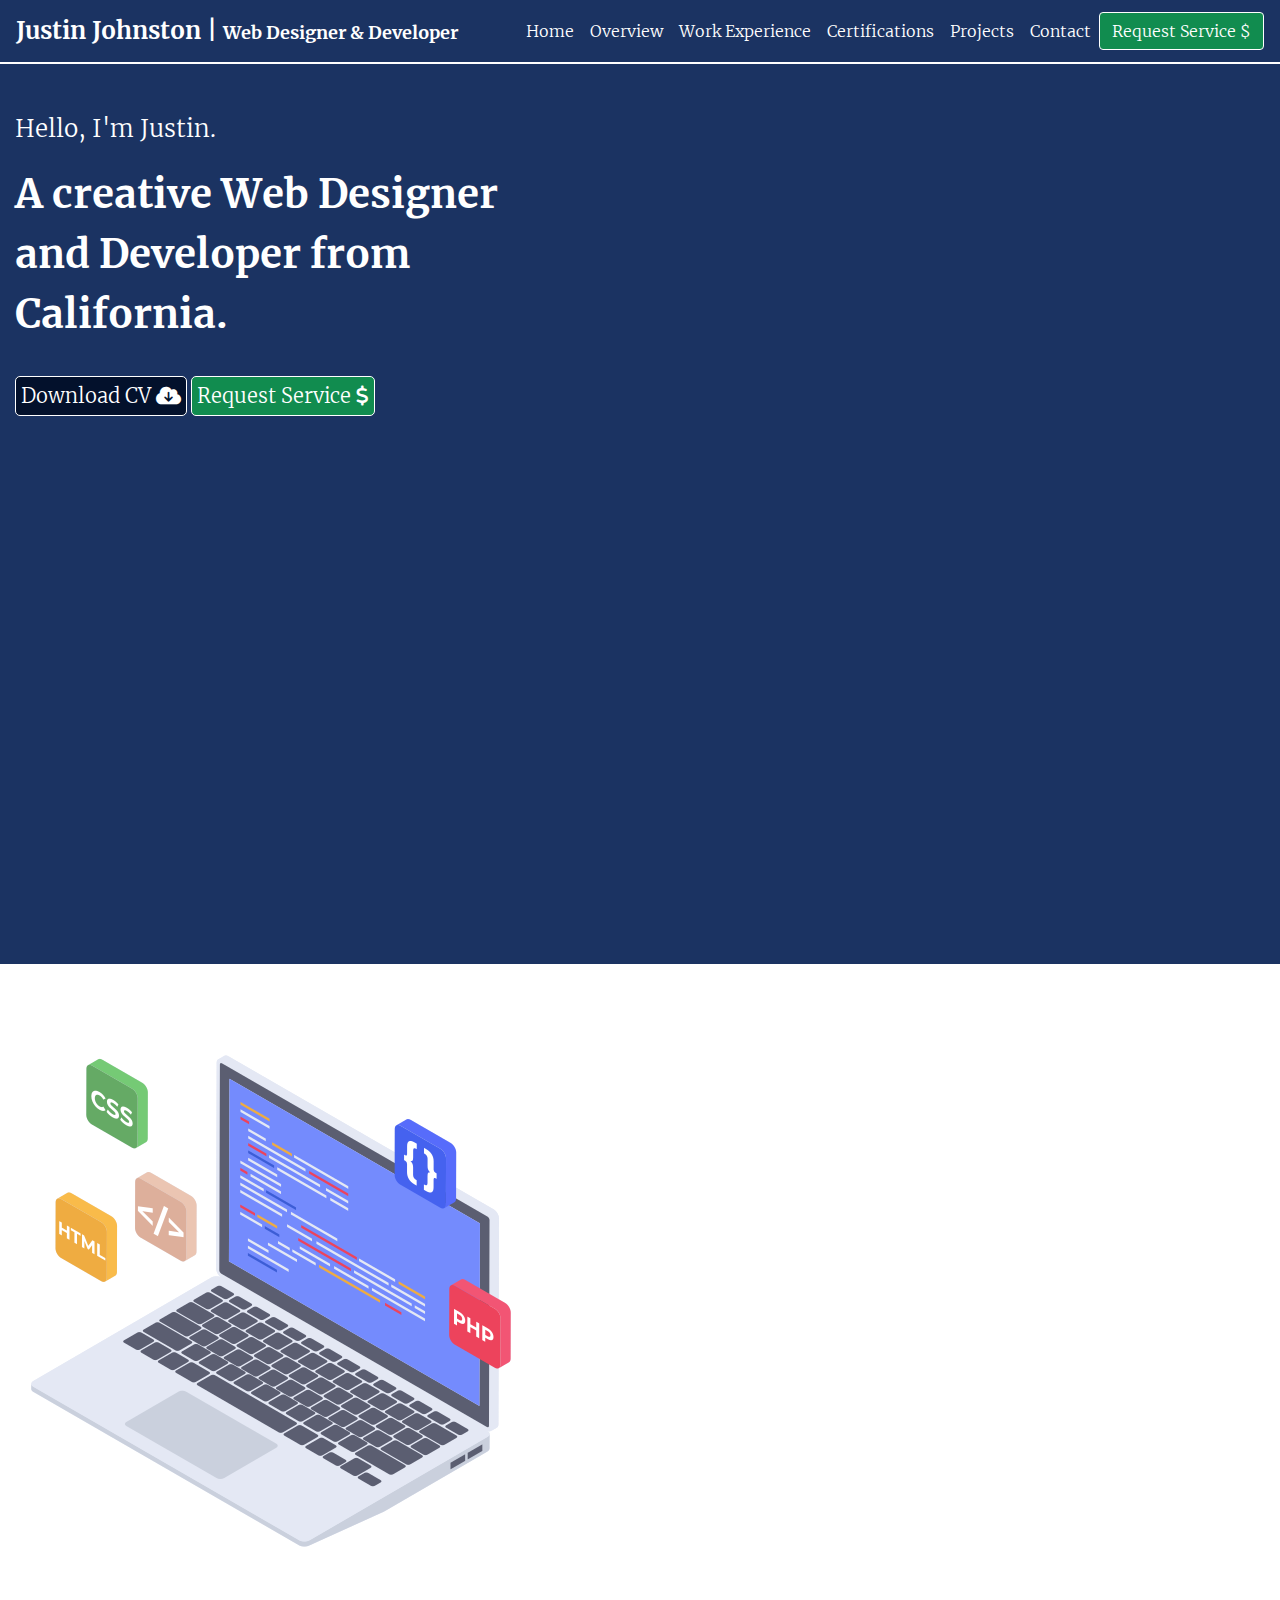
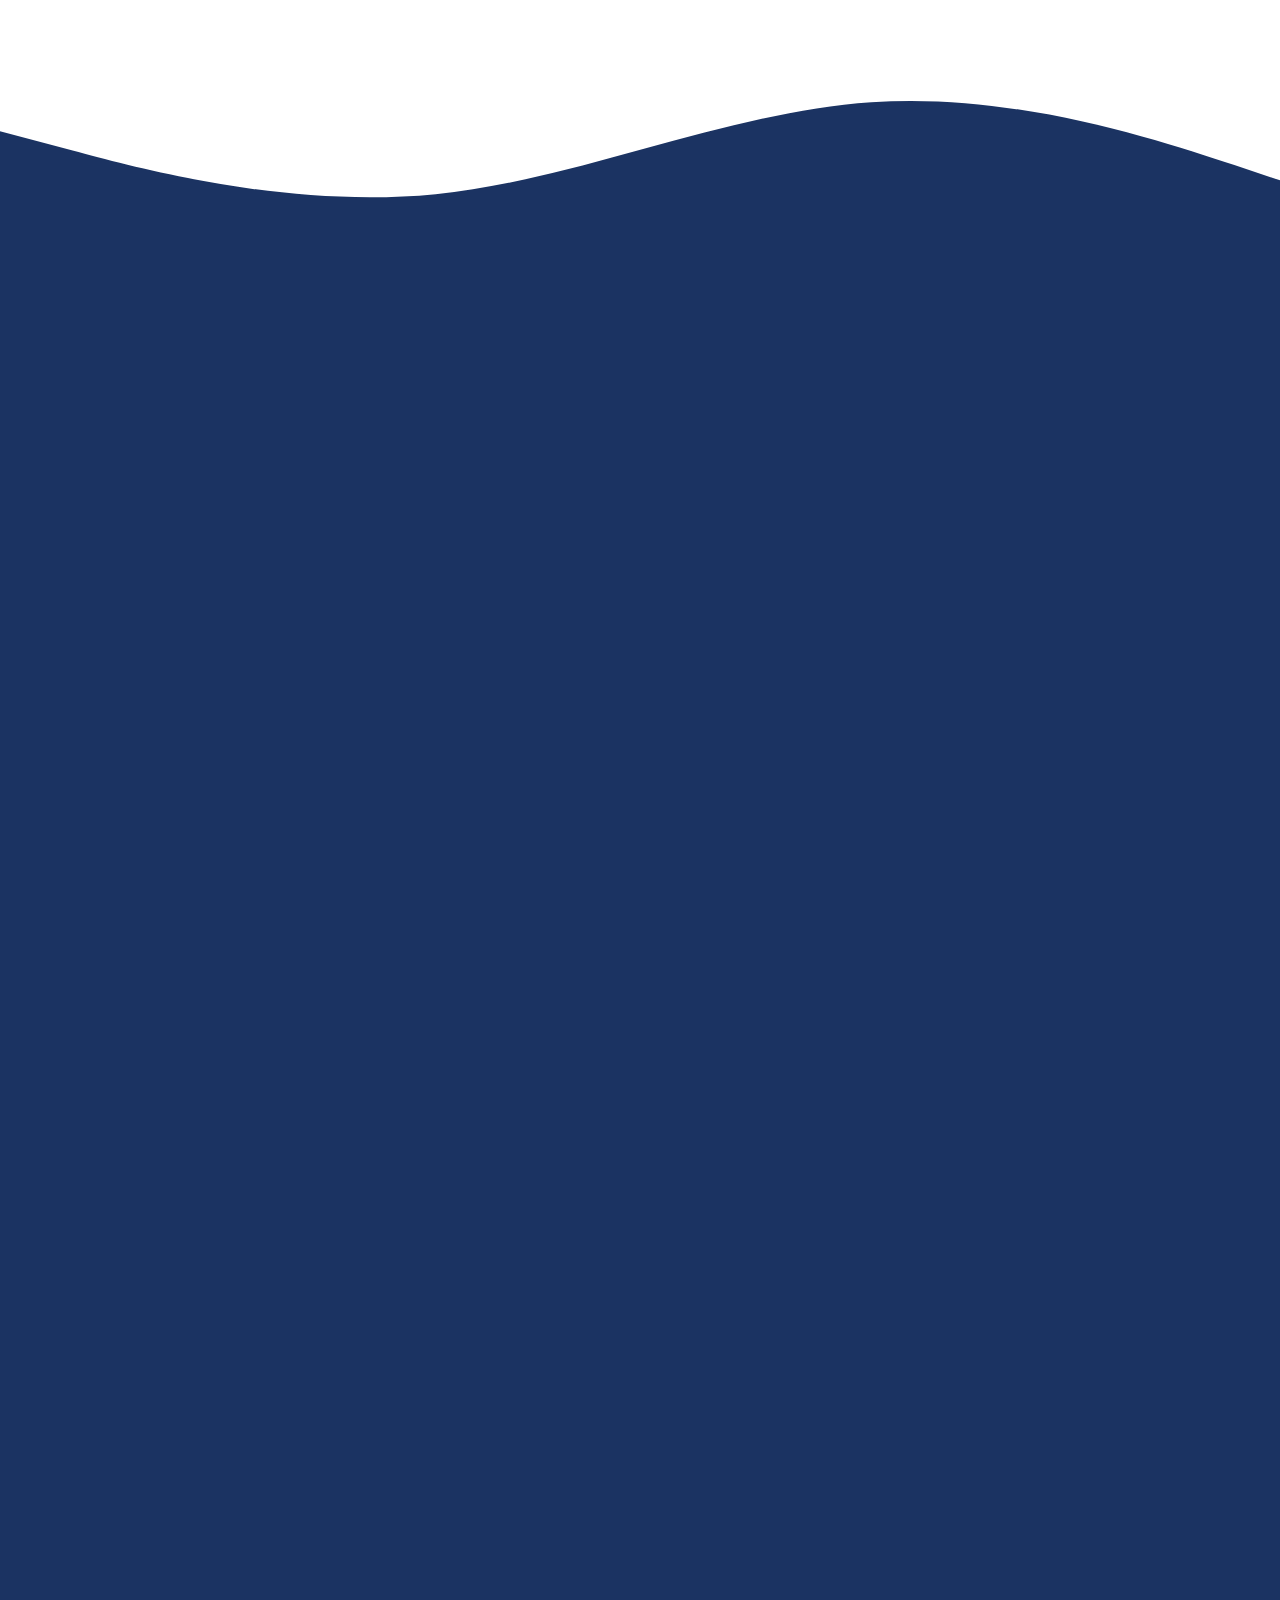
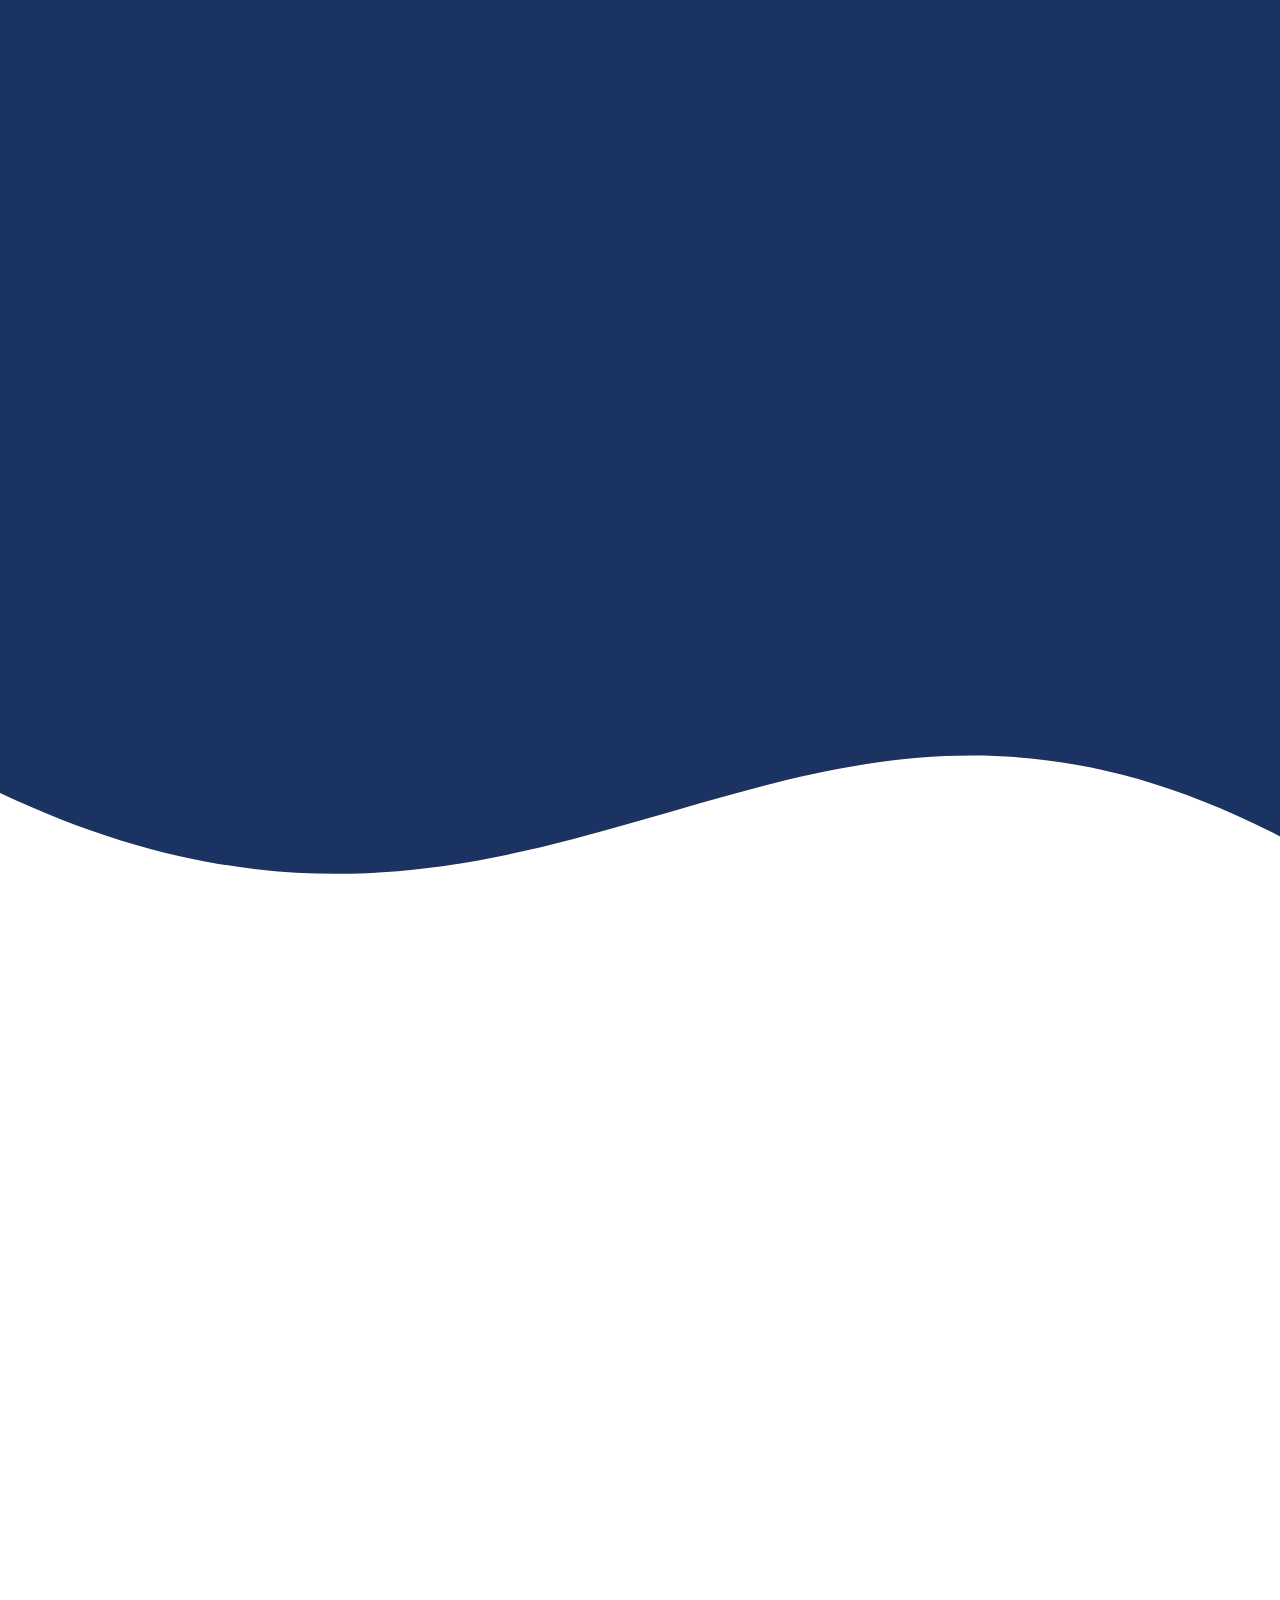
==== commit 42093eb7: "Update index.html" ====
--- a/index.html
+++ b/index.html
@@ -11,7 +11,7 @@
 
 <body class="indexBody" data-offset="50" data-spy="scroll" data-target=".navbar" id="bootstrap-override">
 	<div class="jumbotron-fluid">
-		<nav class="navbar navbar-expand-lg sticky-top py-2" id="navvi" style="background-color: #1B3362;"> <a class="navbar-brand Brnd" href="index.html">Justin Johnston | <span class="webDD">Web Designer & Developer</span></a>
+		<nav class="navbar navbar-expand-lg sticky-top py-2" id="navvi" style="background-color: #1B3362;"> <a class="navbar-brand Brnd" href="index.html">Justin Johnston | <br class="d-md-none" /><span class="webDD">Web Designer & Developer</span></a>
 			<button aria-controls="navbarSupportedContent" aria-expanded="false" aria-label="Toggle navigation" class="navbar-toggler" data-target="#navbarSupportedContent" data-toggle="collapse" type="button"><span class="navbar-toggler-icon"></span></button>
 			<div class="collapse navbar-collapse" id="navbarSupportedContent">
 				<ul class="navbar-nav ml-auto">
@@ -41,7 +41,7 @@
 						<button class="buyNowBtn fade-in-bottom-open" type="submit" value="">Request Service <span style="font-family: FontAwesome;">$</span></button></a>
 
 				</div>
-				<div class="col-xs-12 col-lg-7 head2"><img class="justin fade-in-bottom-open" src="images/justin2.svg"> </div>
+				<div class="col-lg-7 head2"><img class="justin fade-in-bottom-open" src="images/justin2.svg"> </div>
 			</div>
 			<!--row | Home-->
 		</div>
@@ -56,7 +56,7 @@
 			<div class="row" style="background-color: white;">
 				<div class="col"><img class="comp" src="images/web-dev.png"> </div>
 				<div class="col abt" style="padding: 5%;">
-					<h1 class="heading1 scroll-element js-scroll fade-in-bottom"><b>Short Overview</b>
+					<h1 class="heading1 scroll-element js-scroll fade-in-bottom" style="font-family: MerriweatherBold;">Short Overview
 					</h1>
 					<br>
 					<h4 class="heading1 scroll-element js-scroll fade-in-bottom">I am a Web Designer and Developer of four years and have knowledge of <code>&nbsp;HTML, CSS, Javascript, JQuery, PHP, and Bootstrap.</code><br>
@@ -74,7 +74,7 @@
 			<!--row | svg-->
 			<div class="row" id="WorkExp" style="padding-top: 15vh; text-align: center; color: white;">
 				<div class="col">
-					<h1 class="heading1 scroll-element js-scroll fade-in-bottom">Work <span style="color: #FFE90F;">Experience</span></h1> </div>
+					<h1 class="heading1 scroll-element js-scroll fade-in-bottom" style="font-family: MerriweatherBold;">Work <span style="color: #FFE90F;">Experience</span></h1> </div>
 			</div>
 			<!--row | Work Experience-->
 			<div class="row" id="Boxes" style="padding-top: 10vh;">
@@ -102,7 +102,7 @@
 			<!--row | Boxes-->
 			<div class="row" id="Certifications" style="background-color: #1B3362; padding-top: 15vh; text-align: center; color: white;">
 				<div class="col">
-					<h1 class="heading1 scroll-element js-scroll fade-in-bottom" style="color: #FFE90F;">Certifications</h1> </div>
+					<h1 class="heading1 scroll-element js-scroll fade-in-bottom" style="color: #FFE90F; font-family: MerriweatherBold;">Certifications</h1> </div>
 			</div>
 			<!--row-->
 			<div class="row" style="padding-top: 10vh; padding-bottom: 5vh; background-color: #1B3362;">
@@ -123,7 +123,7 @@
 			<!--row | svg-->
 			<div class="row" id="Projects">
 				<div class="col-12" style="color: #1B3362;">
-					<h1 class="heading1 scroll-element js-scroll fade-in-bottom">Featured Project</h1>
+					<h1 class="heading1 scroll-element js-scroll fade-in-bottom" style="font-family: MerriweatherBold;">Featured Project</h1>
 					<h4 class="heading1 scroll-element js-scroll fade-in-bottom">The current featured project is a tribute site in honor of Marcus Aurelius.</h4> </div>
 				<div class="col-12 grid-container pt-5">
 					<div class="no1 scroll-element js-scroll fade-in-bottom-proj" onclick="location.href='Tribute.html'"> </div>
--- a/Justin.css
+++ b/Justin.css
@@ -261,6 +261,7 @@
 	padding-top: 3%;
 }
 .head2 {
+	overflow: hidden;
 }
 
 
